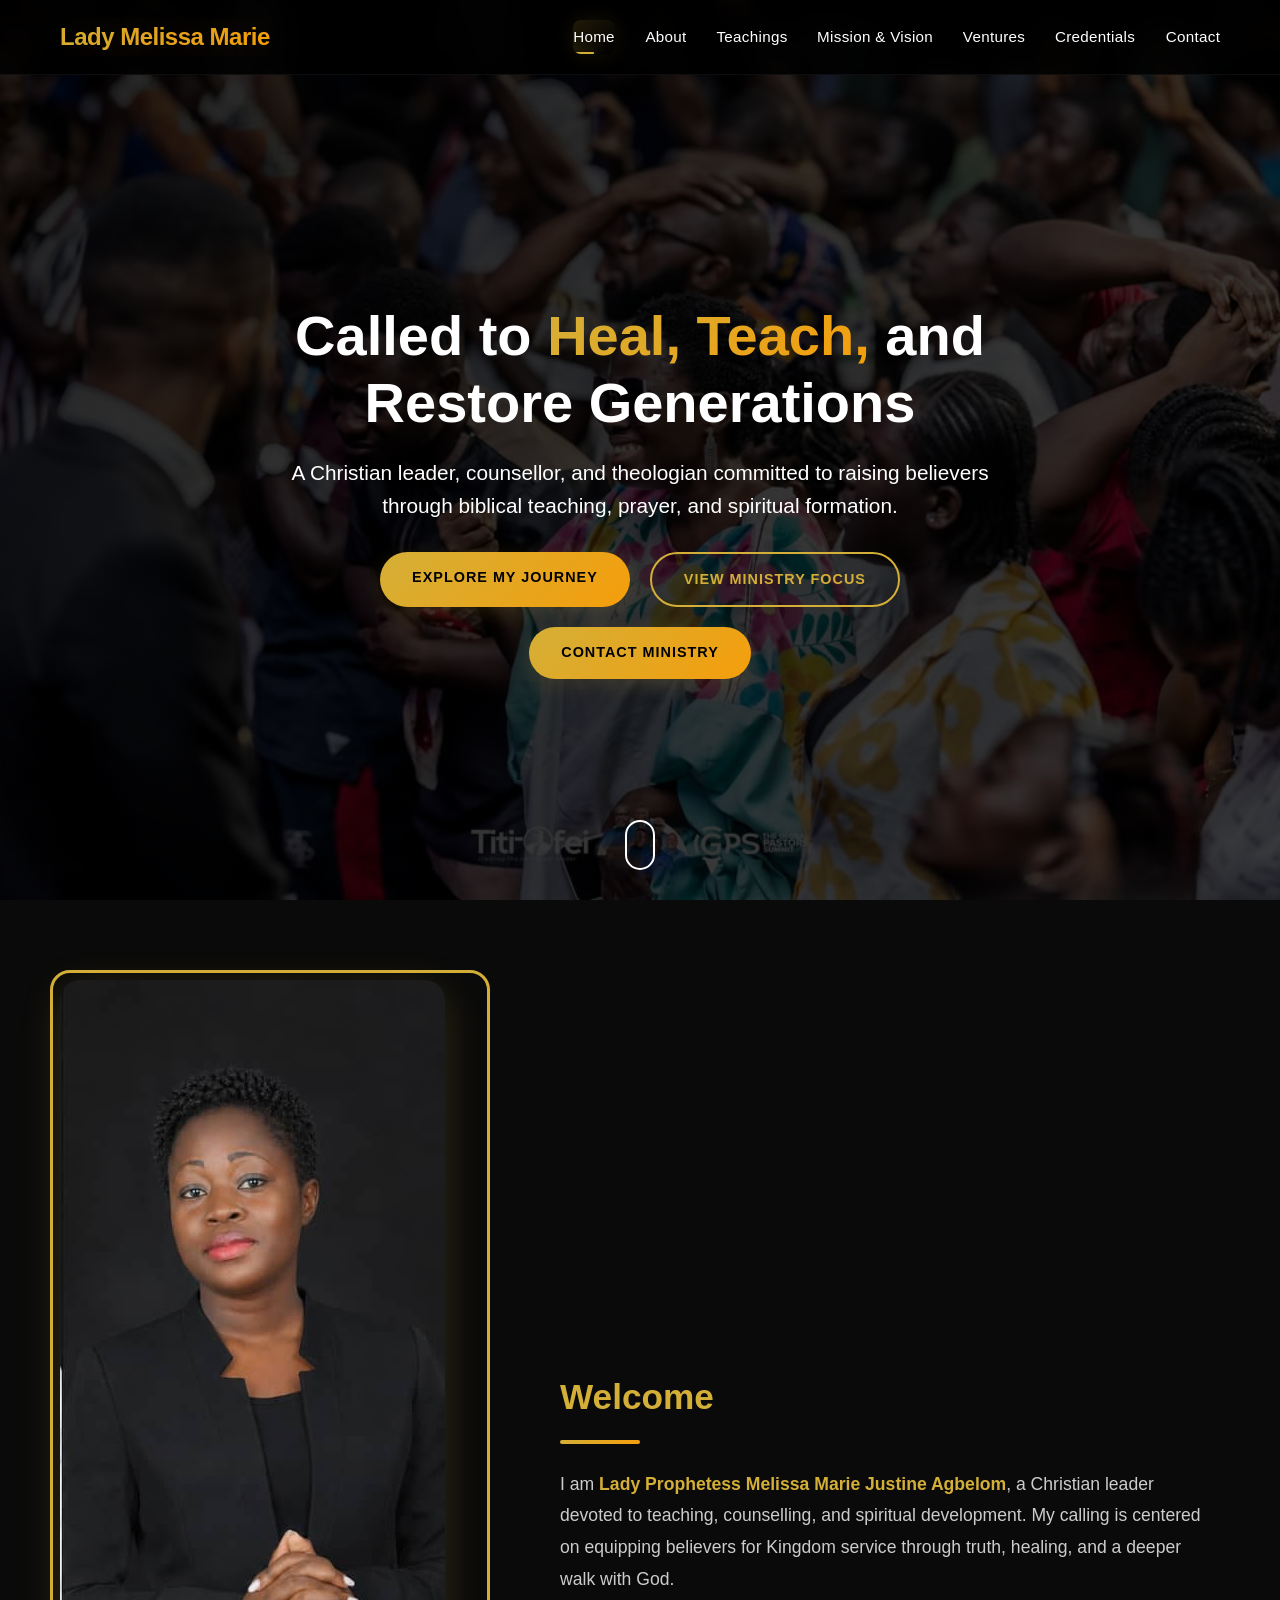
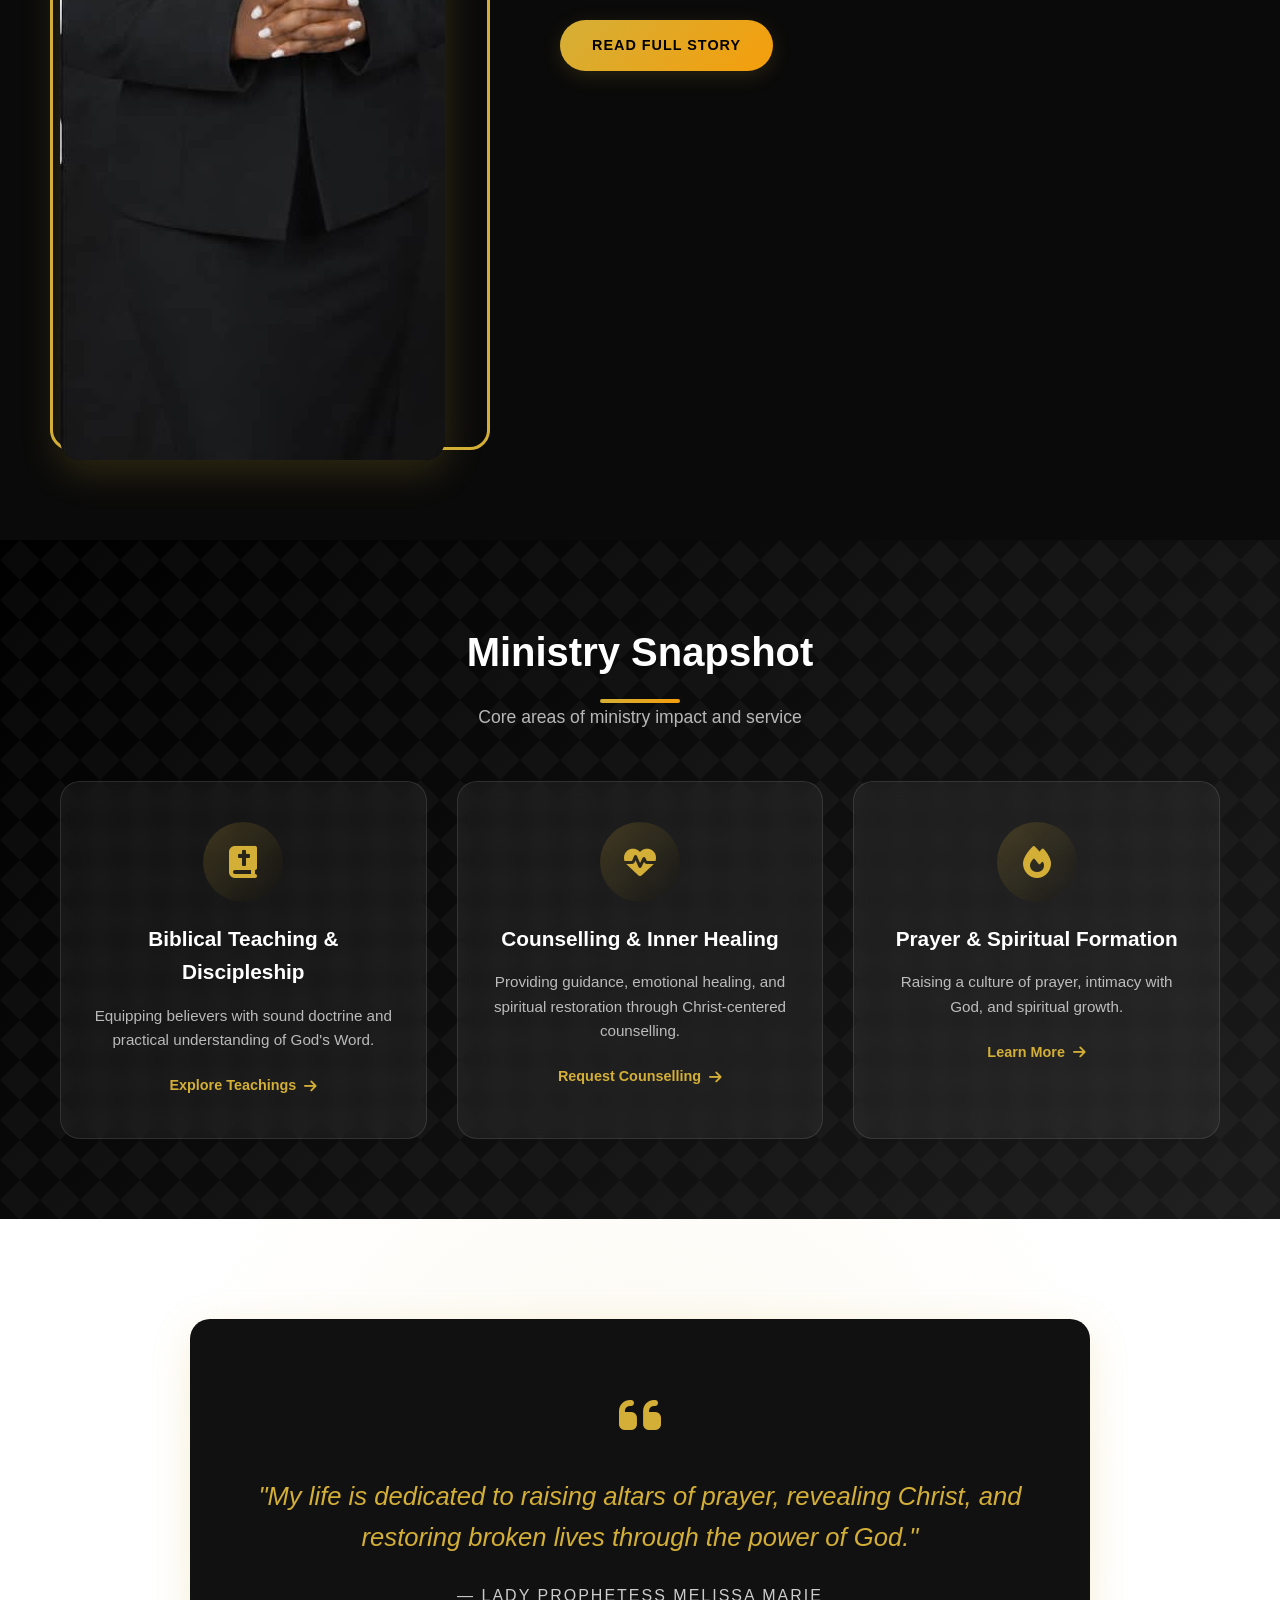
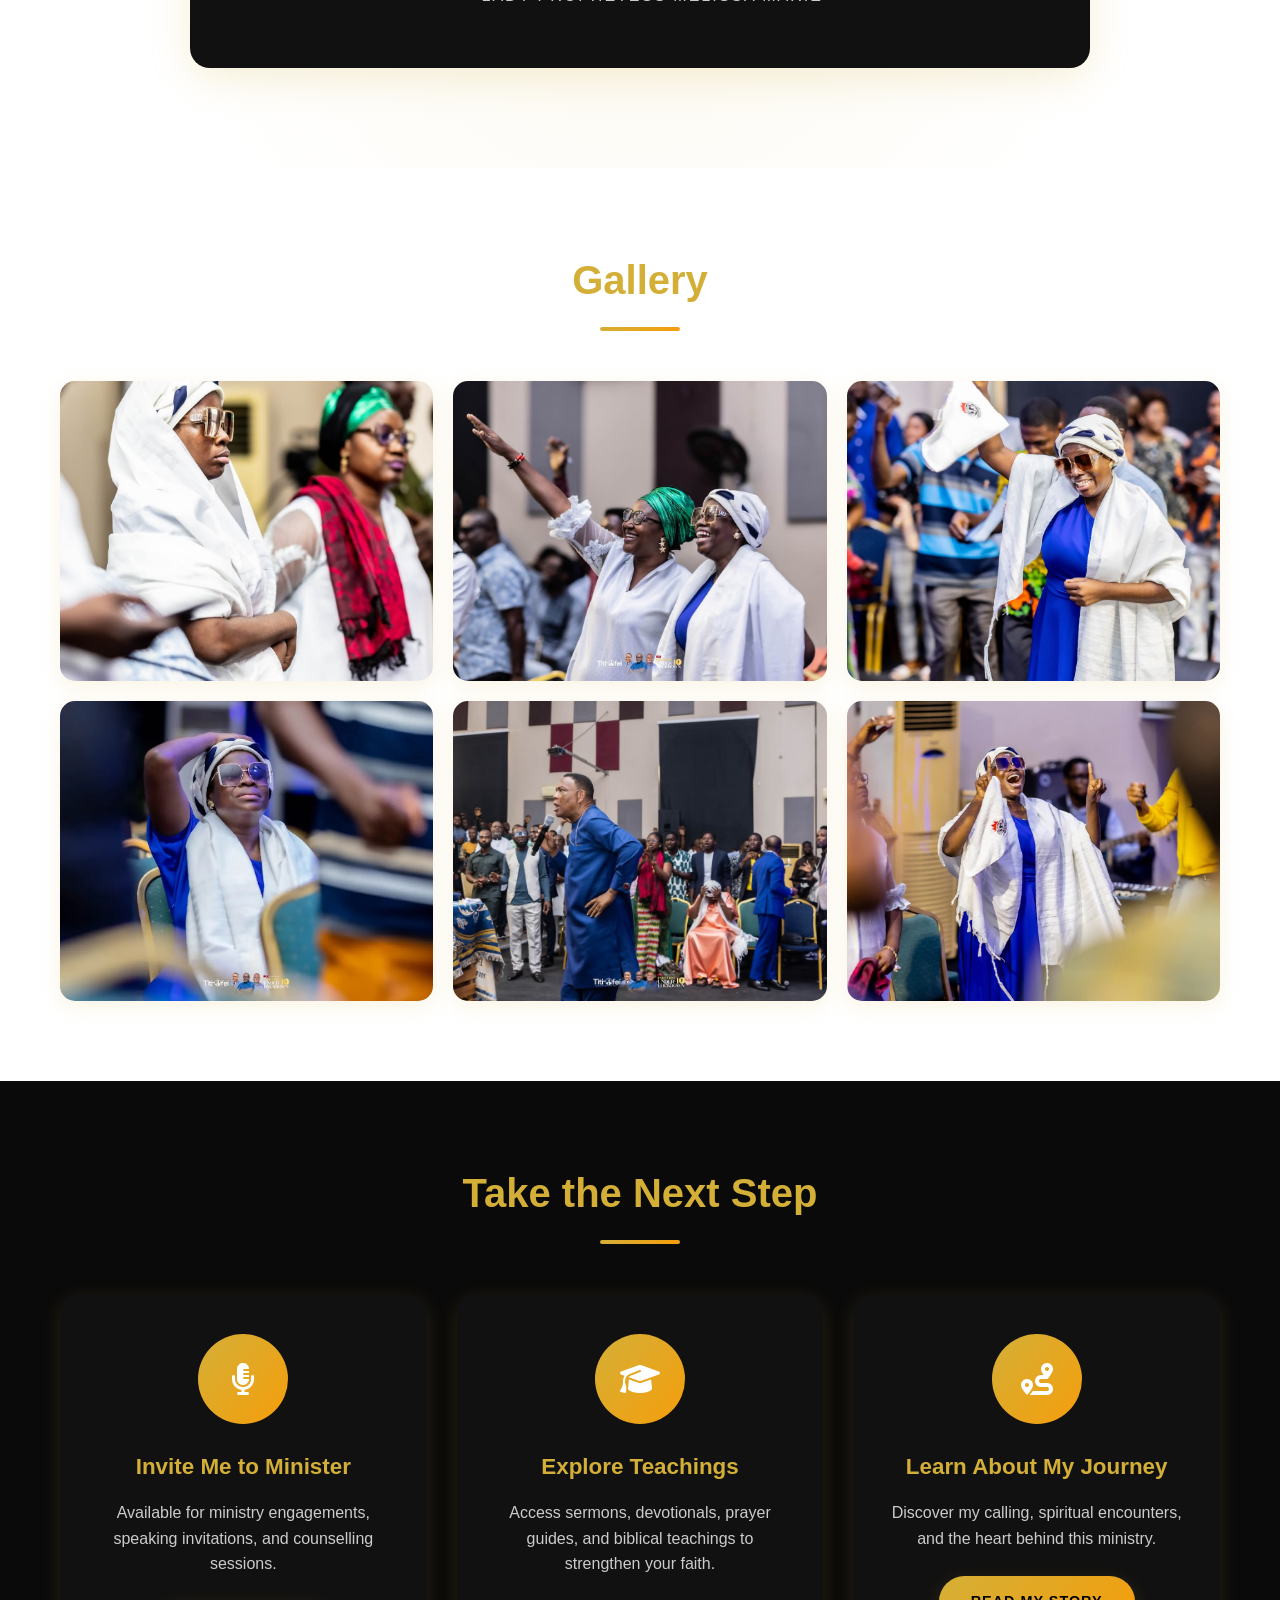
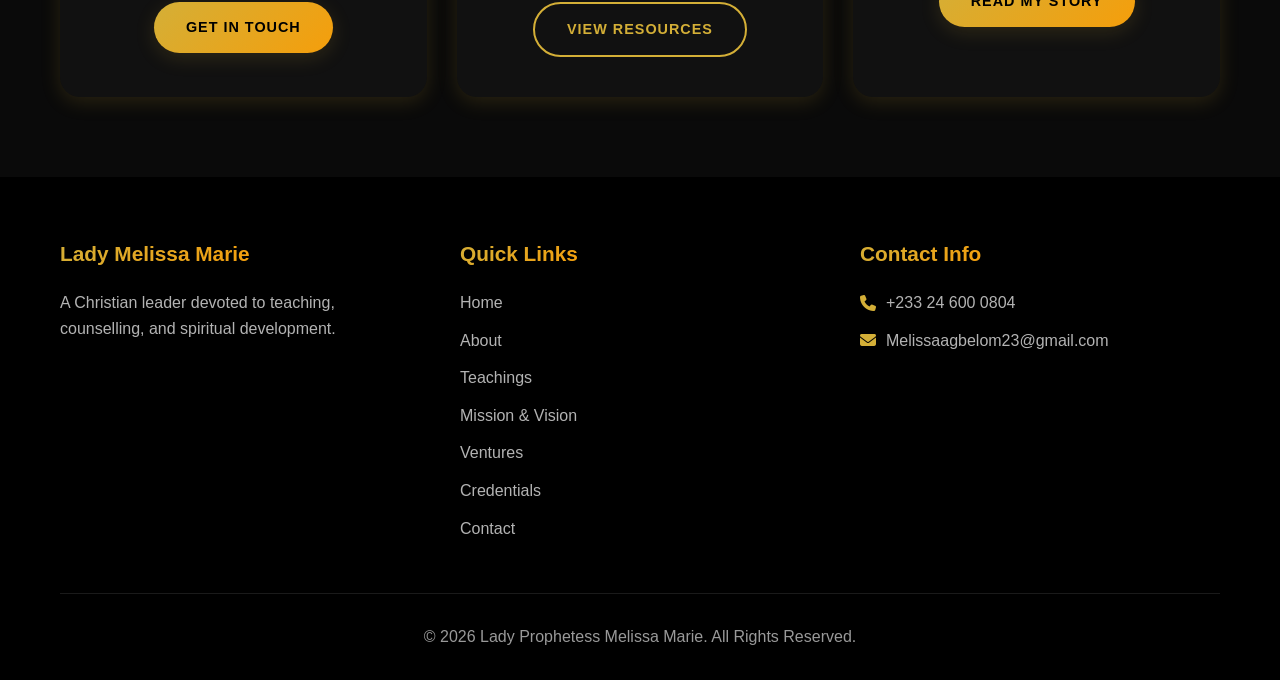
==== index.html @ 05a2e262 "Replace welcome section image with Front Page.jpeg" ====
<!DOCTYPE html>
<html lang="en" dir="ltr">
<head>
    <meta charset="UTF-8">
    <meta name="viewport" content="width=device-width, initial-scale=1.0, maximum-scale=5.0">
    <meta http-equiv="X-UA-Compatible" content="IE=edge">
    <title>Lady Prophetess Melissa Marie | Called to Heal, Teach, and Restore Generations</title>
    <meta name="description" content="Lady Prophetess Melissa Marie Justine Agbelom - A Christian leader, counsellor, and theologian in Ghana committed to raising believers through biblical teaching, prayer, spiritual formation, and inner healing.">
    <meta name="keywords" content="Lady Prophetess Melissa Marie, Christian leader Ghana, biblical teaching, prayer ministry, spiritual formation, Christian counselling, inner healing, discipleship, The Balm of Gilead International Ministry, prophetess in Ghana">
    <meta name="author" content="Lady Prophetess Melissa Marie Justine Agbelom">
    <meta name="robots" content="index, follow, max-image-preview:large, max-snippet:-1, max-video-preview:-1">
    <meta name="googlebot" content="index, follow">
    <meta name="theme-color" content="#1E3A8A">
    <meta name="msapplication-TileColor" content="#1E3A8A">
    <meta name="geo.region" content="GH">
    <meta name="geo.placename" content="Ghana">
    <link rel="canonical" href="https://ladymelissamarie.com/">
    <link rel="alternate" hreflang="en" href="https://ladymelissamarie.com/">
    <link rel="sitemap" type="application/xml" href="/sitemap.xml">

    <link rel="preconnect" href="https://cdnjs.cloudflare.com" crossorigin>
    <link rel="dns-prefetch" href="https://cdnjs.cloudflare.com">

    <meta property="og:type" content="website">
    <meta property="og:locale" content="en_US">
    <meta property="og:site_name" content="Lady Prophetess Melissa Marie">
    <meta property="og:title" content="Lady Prophetess Melissa Marie | Called to Heal, Teach, and Restore Generations">
    <meta property="og:description" content="A Christian leader, counsellor, and theologian committed to raising believers through biblical teaching, prayer, and spiritual formation.">
    <meta property="og:url" content="https://ladymelissamarie.com/">
    <meta property="og:image" content="https://ladymelissamarie.com/Lady.jpeg">
    <meta property="og:image:width" content="1200">
    <meta property="og:image:height" content="630">
    <meta property="og:image:alt" content="Lady Prophetess Melissa Marie Justine Agbelom">
    <meta property="og:image:type" content="image/jpeg">

    <meta name="twitter:card" content="summary_large_image">
    <meta name="twitter:site" content="@Daterushmelissa">
    <meta name="twitter:creator" content="@Daterushmelissa">
    <meta name="twitter:title" content="Lady Prophetess Melissa Marie | Called to Heal, Teach, and Restore">
    <meta name="twitter:description" content="A Christian leader, counsellor, and theologian committed to raising believers through biblical teaching, prayer, and spiritual formation.">
    <meta name="twitter:image" content="https://ladymelissamarie.com/Lady.jpeg">
    <meta name="twitter:image:alt" content="Lady Prophetess Melissa Marie Justine Agbelom">

    <script type="application/ld+json">
    {
        "@context": "https://schema.org",
        "@type": "Person",
        "@id": "https://ladymelissamarie.com/#person",
        "name": "Lady Prophetess Melissa Marie Justine Agbelom",
        "alternateName": "Lady Melissa Marie",
        "url": "https://ladymelissamarie.com/",
        "image": {
            "@type": "ImageObject",
            "url": "https://ladymelissamarie.com/Lady.jpeg",
            "width": 1200,
            "height": 630
        },
        "description": "A Christian leader, counsellor, and theologian committed to raising believers through biblical teaching, prayer, and spiritual formation.",
        "jobTitle": "Christian Leader, Prophetess & Counsellor",
        "knowsAbout": ["Biblical Teaching", "Christian Counselling", "Spiritual Formation", "Discipleship", "Prayer", "Inner Healing"],
        "sameAs": [
            "https://web.facebook.com/profile.php?id=61572644798353",
            "https://youtube.com/@ladyprophetessmelissamarie",
            "https://www.tiktok.com/@jehovahsfavouritedota",
            "https://x.com/Daterushmelissa",
            "https://www.instagram.com/lady_melissamarie"
        ],
        "worksFor": {
            "@type": "Organization",
            "name": "The Balm of Gilead International Ministry"
        },
        "contactPoint": {
            "@type": "ContactPoint",
            "telephone": "+233-24-600-0804",
            "email": "Melissaagbelom23@gmail.com",
            "contactType": "Ministry Inquiries",
            "areaServed": "GH",
            "availableLanguage": "English"
        }
    }
    </script>

    <script type="application/ld+json">
    {
        "@context": "https://schema.org",
        "@type": "WebSite",
        "name": "Lady Prophetess Melissa Marie",
        "url": "https://ladymelissamarie.com/",
        "description": "Official website of Lady Prophetess Melissa Marie Justine Agbelom",
        "potentialAction": {
            "@type": "SearchAction",
            "target": "https://ladymelissamarie.com/?s={search_term_string}",
            "query-input": "required name=search_term_string"
        }
    }
    </script>

    <script type="application/ld+json">
    {
        "@context": "https://schema.org",
        "@type": "BreadcrumbList",
        "itemListElement": [{
            "@type": "ListItem",
            "position": 1,
            "name": "Home",
            "item": "https://ladymelissamarie.com/"
        }]
    }
    </script>

    <link rel="stylesheet" href="styles.css">
    <link rel="stylesheet" href="https://cdnjs.cloudflare.com/ajax/libs/font-awesome/6.4.0/css/all.min.css" integrity="sha512-iecdLmaskl7CVkqkXNQ/ZH/XLlvWZOJyj7Yy7tcenmpD1ypASozpmT/E0iPtmFIB46ZmdtAc9eNBvH0H/ZpiBw==" crossorigin="anonymous" referrerpolicy="no-referrer" media="print" onload="this.media='all'">
    <noscript><link rel="stylesheet" href="https://cdnjs.cloudflare.com/ajax/libs/font-awesome/6.4.0/css/all.min.css"></noscript>
</head>
<body>
    <nav class="navbar" id="navbar">
        <div class="container">
            <div class="logo">
                <a href="index.html">
                    <span class="logo-text">Lady Melissa Marie</span>
                </a>
            </div>
            <button class="mobile-menu-btn" id="mobileMenuBtn">
                <span></span>
                <span></span>
                <span></span>
            </button>
            <ul class="nav-links" id="navLinks">
                <li><a href="index.html" class="active">Home</a></li>
                <li><a href="about.html">About</a></li>
                <li><a href="teachings.html">Teachings</a></li>
                <li><a href="mission.html">Mission & Vision</a></li>
                <li><a href="ventures.html">Ventures</a></li>
                <li><a href="credentials.html">Credentials</a></li>
                <li><a href="contact.html">Contact</a></li>
            </ul>
        </div>
    </nav>

    <main>
    <header class="hero">
        <div class="hero-overlay"></div>
        <div class="hero-content">
            <h1 class="animate-on-scroll">Called to <span class="highlight">Heal, Teach,</span> and Restore Generations</h1>
            <p class="animate-on-scroll">A Christian leader, counsellor, and theologian committed to raising believers through biblical teaching, prayer, and spiritual formation.</p>
            <div class="hero-buttons animate-on-scroll">
                <a href="about.html" class="btn btn-primary">Explore My Journey</a>
                <a href="teachings.html" class="btn btn-secondary">View Ministry Focus</a>
                <a href="contact.html" class="btn btn-primary">Contact Ministry</a>
            </div>
        </div>
        <div class="scroll-indicator">
            <div class="mouse"></div>
        </div>
    </header>

    <section class="section short-intro">
        <div class="container">
            <div class="intro-content animate-on-scroll">
                <div class="intro-image">
                    <img src="images/Front Page.jpeg" alt="Lady Prophetess Melissa Marie">
                    <div class="intro-image-border"></div>
                </div>
                <div class="intro-text">
                    <h2>Welcome</h2>
                    <div class="divider-left"></div>
                    <p>I am <strong>Lady Prophetess Melissa Marie Justine Agbelom</strong>, a Christian leader devoted to teaching, counselling, and spiritual development. My calling is centered on equipping believers for Kingdom service through truth, healing, and a deeper walk with God.</p>
                    <a href="about.html" class="btn btn-primary">Read Full Story</a>
                </div>
            </div>
        </div>
    </section>

    <section class="section ministry-snapshot">
        <div class="container">
            <div class="section-header animate-on-scroll">
                <h2>Ministry Snapshot</h2>
                <div class="divider"></div>
                <p>Core areas of ministry impact and service</p>
            </div>
            <div class="snapshot-grid">
                <div class="snapshot-card animate-on-scroll">
                    <div class="snapshot-icon">
                        <i class="fas fa-book-bible"></i>
                    </div>
                    <h3>Biblical Teaching & Discipleship</h3>
                    <p>Equipping believers with sound doctrine and practical understanding of God's Word.</p>
                    <a href="teachings.html" class="snapshot-link">Explore Teachings <i class="fas fa-arrow-right"></i></a>
                </div>
                <div class="snapshot-card animate-on-scroll">
                    <div class="snapshot-icon">
                        <i class="fas fa-heart-pulse"></i>
                    </div>
                    <h3>Counselling & Inner Healing</h3>
                    <p>Providing guidance, emotional healing, and spiritual restoration through Christ-centered counselling.</p>
                    <a href="contact.html" class="snapshot-link">Request Counselling <i class="fas fa-arrow-right"></i></a>
                </div>
                <div class="snapshot-card animate-on-scroll">
                    <div class="snapshot-icon">
                        <i class="fas fa-fire"></i>
                    </div>
                    <h3>Prayer & Spiritual Formation</h3>
                    <p>Raising a culture of prayer, intimacy with God, and spiritual growth.</p>
                    <a href="mission.html" class="snapshot-link">Learn More <i class="fas fa-arrow-right"></i></a>
                </div>
            </div>
        </div>
    </section>

    <section class="section calling-statement">
        <div class="calling-statement-bg"></div>
        <div class="container">
            <div class="calling-statement-content animate-on-scroll">
                <div class="quote-mark">
                    <i class="fas fa-quote-left"></i>
                </div>
                <blockquote>"My life is dedicated to raising altars of prayer, revealing Christ, and restoring broken lives through the power of God."</blockquote>
                <div class="author">— Lady Prophetess Melissa Marie</div>
            </div>
        </div>
    </section>

    <section class="section gallery">
        <div class="container">
            <div class="section-header animate-on-scroll">
                <h2>Gallery</h2>
                <div class="divider"></div>
            </div>
            <div class="gallery-grid">
                <div class="gallery-item animate-on-scroll">
                    <img src="images/praise11.jpeg" alt="Lady Prophetess Melissa Marie - Ministry Image" loading="lazy">
                </div>
                <div class="gallery-item animate-on-scroll">
                    <img src="images/praise12.jpeg" alt="Lady Prophetess Melissa Marie - Prophetic Ministry" loading="lazy">
                </div>
                <div class="gallery-item animate-on-scroll">
                    <img src="images/praise13.jpeg" alt="Lady Prophetess Melissa Marie - Prayer and Worship" loading="lazy">
                </div>
                <div class="gallery-item animate-on-scroll">
                    <img src="images/praise14.webp" alt="Lady Prophetess Melissa Marie - Spiritual Healing" loading="lazy">
                </div>
                <div class="gallery-item animate-on-scroll">
                    <img src="images/praise15.jpeg" alt="Lady Prophetess Melissa Marie - Deliverance Ministry" loading="lazy">
                </div>
                <div class="gallery-item animate-on-scroll">
                    <img src="images/praise16.jpeg" alt="Lady Prophetess Melissa Marie - Restoration Ministry" loading="lazy">
                </div>
            </div>
        </div>
    </section>

    <section class="section home-cta">
        <div class="container">
            <div class="section-header animate-on-scroll">
                <h2>Take the Next Step</h2>
                <div class="divider"></div>
            </div>
            <div class="cta-cards-grid">
                <div class="cta-card animate-on-scroll">
                    <div class="cta-card-icon">
                        <i class="fas fa-microphone-lines"></i>
                    </div>
                    <h3>Invite Me to Minister</h3>
                    <p>Available for ministry engagements, speaking invitations, and counselling sessions.</p>
                    <a href="contact.html" class="btn btn-primary">Get In Touch</a>
                </div>
                <div class="cta-card animate-on-scroll">
                    <div class="cta-card-icon">
                        <i class="fas fa-graduation-cap"></i>
                    </div>
                    <h3>Explore Teachings</h3>
                    <p>Access sermons, devotionals, prayer guides, and biblical teachings to strengthen your faith.</p>
                    <a href="teachings.html" class="btn btn-secondary">View Resources</a>
                </div>
                <div class="cta-card animate-on-scroll">
                    <div class="cta-card-icon">
                        <i class="fas fa-route"></i>
                    </div>
                    <h3>Learn About My Journey</h3>
                    <p>Discover my calling, spiritual encounters, and the heart behind this ministry.</p>
                    <a href="about.html" class="btn btn-primary">Read My Story</a>
                </div>
            </div>
        </div>
    </section>

    </main>

    <footer class="footer">
        <div class="container">
            <div class="footer-grid">
                <div class="footer-col">
                    <h3>Lady Melissa Marie</h3>
                    <p>A Christian leader devoted to teaching, counselling, and spiritual development.</p>
                </div>
                <div class="footer-col">
                    <h3>Quick Links</h3>
                    <ul>
                        <li><a href="index.html">Home</a></li>
                        <li><a href="about.html">About</a></li>
                        <li><a href="teachings.html">Teachings</a></li>
                        <li><a href="mission.html">Mission & Vision</a></li>
                        <li><a href="ventures.html">Ventures</a></li>
                        <li><a href="credentials.html">Credentials</a></li>
                        <li><a href="contact.html">Contact</a></li>
                    </ul>
                </div>
                <div class="footer-col">
                    <h3>Contact Info</h3>
                    <ul class="contact-info">
                        <li><i class="fas fa-phone"></i> +233 24 600 0804</li>
                        <li><i class="fas fa-envelope"></i> Melissaagbelom23@gmail.com</li>
                    </ul>
                </div>
            </div>
            <div class="footer-bottom">
                <p>&copy; <span id="currentYear"></span> Lady Prophetess Melissa Marie. All Rights Reserved.</p>
            </div>
        </div>
    </footer>

    <script src="script.js"></script>
</body>
</html>
---- styles.css ----
:root {
    --primary-color: #000000;
    --secondary-color: #D4AF37;
    --accent-color: #D4AF37;
    --dark-color: #000000;
    --light-color: #0A0A0A;
    --text-color: #FFFFFF;
    --text-light: #CCCCCC;
    --gradient-primary: linear-gradient(135deg, #000000 0%, #1A1A1A 100%);
    --gradient-secondary: linear-gradient(135deg, #D4AF37 0%, #F59E0B 100%);
    --gradient-dark: linear-gradient(135deg, #000000 0%, #1A1A1A 100%);
    --shadow-sm: 0 2px 10px rgba(212, 175, 55, 0.1);
    --shadow-md: 0 5px 20px rgba(212, 175, 55, 0.15);
    --shadow-lg: 0 10px 40px rgba(212, 175, 55, 0.2);
    --transition: all 0.3s ease;
}

* {
    margin: 0;
    padding: 0;
    box-sizing: border-box;
}

body {
    font-family: 'Segoe UI', Tahoma, Geneva, Verdana, sans-serif;
    line-height: 1.6;
    color: var(--text-color);
    overflow-x: hidden;
}

.container {
    max-width: 1200px;
    margin: 0 auto;
    padding: 0 20px;
}

a {
    text-decoration: none;
    color: inherit;
    transition: var(--transition);
}

ul {
    list-style: none;
}

img {
    max-width: 100%;
    height: auto;
    display: block;
}

.section {
    padding: 80px 0;
}

.section-header {
    text-align: center;
    margin-bottom: 50px;
}

.section-header h2 {
    font-size: 2.5rem;
    color: var(--secondary-color);
    margin-bottom: 15px;
    position: relative;
    display: inline-block;
}

.divider {
    width: 80px;
    height: 4px;
    background: var(--gradient-secondary);
    margin: 0 auto;
    border-radius: 2px;
}

.divider-left {
    width: 80px;
    height: 4px;
    background: var(--gradient-secondary);
    margin: 15px 0 25px;
    border-radius: 2px;
}

.divider-center {
    width: 60px;
    height: 3px;
    background: var(--gradient-secondary);
    margin: 15px auto 20px;
    border-radius: 2px;
}

.btn {
    display: inline-block;
    padding: 14px 32px;
    border-radius: 50px;
    font-weight: 600;
    text-transform: uppercase;
    letter-spacing: 1px;
    font-size: 0.9rem;
    cursor: pointer;
    transition: var(--transition);
    border: none;
}

.btn-primary {
    background: var(--gradient-secondary);
    color: #000000;
    box-shadow: var(--shadow-md);
}

.btn-primary:hover {
    transform: translateY(-3px);
    box-shadow: var(--shadow-lg);
    background: linear-gradient(135deg, #F59E0B 0%, #D4AF37 100%);
}

.btn-secondary {
    background: transparent;
    color: var(--secondary-color);
    border: 2px solid var(--secondary-color);
}

.btn-secondary:hover {
    background: var(--gradient-secondary);
    color: #000000;
}

.btn-full {
    width: 100%;
}

/* Navbar */
.navbar {
    position: fixed;
    top: 0;
    left: 0;
    right: 0;
    z-index: 1000;
    background: rgba(0, 0, 0, 0.85);
    backdrop-filter: blur(15px);
    padding: 18px 0;
    transition: all 0.4s cubic-bezier(0.4, 0, 0.2, 1);
    border-bottom: 1px solid rgba(255, 255, 255, 0.05);
    animation: navbarSlideDown 0.8s ease;
}

@keyframes navbarSlideDown {
    from { transform: translateY(-100%); opacity: 0; }
    to { transform: translateY(0); opacity: 1; }
}

.navbar::before {
    content: '';
    position: absolute;
    top: 0;
    left: -100%;
    width: 100%;
    height: 100%;
    background: linear-gradient(90deg, transparent, rgba(212, 175, 55, 0.03), transparent);
    animation: navbarShimmer 8s ease-in-out infinite;
    pointer-events: none;
}

@keyframes navbarShimmer {
    0% { left: -100%; }
    50%, 100% { left: 100%; }
}

.navbar.scrolled {
    padding: 12px 0;
    background: rgba(0, 0, 0, 0.98);
    box-shadow: 0 4px 30px rgba(0, 0, 0, 0.3), 0 0 40px rgba(212, 175, 55, 0.05);
    border-bottom-color: rgba(212, 175, 55, 0.1);
}

.navbar .container {
    display: flex;
    justify-content: space-between;
    align-items: center;
    position: relative;
}

.logo {
    position: relative;
    overflow: hidden;
    cursor: pointer;
}

.logo::after {
    content: '';
    position: absolute;
    bottom: -2px;
    left: 0;
    width: 0;
    height: 2px;
    background: var(--gradient-secondary);
    transition: width 0.4s cubic-bezier(0.4, 0, 0.2, 1);
}

.logo:hover::after {
    width: 100%;
}

.logo-text {
    font-size: 1.5rem;
    font-weight: 800;
    background: var(--gradient-secondary);
    -webkit-background-clip: text;
    -webkit-text-fill-color: transparent;
    background-clip: text;
    position: relative;
    display: inline-block;
    letter-spacing: -0.5px;
    transition: all 0.3s ease;
    text-shadow: 0 0 40px rgba(212, 175, 55, 0.3);
}

.logo:hover .logo-text {
    transform: scale(1.02);
    filter: brightness(1.2);
}

.nav-links {
    display: flex;
    gap: 5px;
    align-items: center;
}

.nav-links li {
    opacity: 0;
    animation: navItemFadeIn 0.5s ease forwards;
}

.nav-links li:nth-child(1) { animation-delay: 0.1s; }
.nav-links li:nth-child(2) { animation-delay: 0.15s; }
.nav-links li:nth-child(3) { animation-delay: 0.2s; }
.nav-links li:nth-child(4) { animation-delay: 0.25s; }
.nav-links li:nth-child(5) { animation-delay: 0.3s; }
.nav-links li:nth-child(6) { animation-delay: 0.35s; }
.nav-links li:nth-child(7) { animation-delay: 0.4s; }

@keyframes navItemFadeIn {
    from { opacity: 0; transform: translateY(-10px); }
    to { opacity: 1; transform: translateY(0); }
}

.nav-links a {
    color: rgba(255, 255, 255, 0.8);
    font-weight: 500;
    position: relative;
    padding: 8px 16px;
    border-radius: 8px;
    transition: all 0.3s cubic-bezier(0.4, 0, 0.2, 1);
    overflow: hidden;
    display: block;
    font-size: 0.95rem;
    letter-spacing: 0.3px;
}

.nav-links a::before {
    content: '';
    position: absolute;
    top: 0;
    left: 0;
    right: 0;
    bottom: 0;
    background: linear-gradient(135deg, rgba(212, 175, 55, 0.1), rgba(0, 0, 0, 0.1));
    border-radius: 8px;
    transform: scale(0);
    transition: transform 0.3s cubic-bezier(0.4, 0, 0.2, 1);
    z-index: -1;
}

.nav-links a:hover::before {
    transform: scale(1);
}

.nav-links a::after {
    content: '';
    position: absolute;
    bottom: 2px;
    left: 50%;
    transform: translateX(-50%);
    width: 0;
    height: 2px;
    background: var(--gradient-secondary);
    border-radius: 2px;
    transition: all 0.3s cubic-bezier(0.4, 0, 0.2, 1);
    box-shadow: 0 0 10px rgba(212, 175, 55, 0.5);
}

.nav-links a:hover {
    color: white;
    transform: translateY(-2px);
}

.nav-links a:hover::after {
    width: calc(100% - 32px);
}

.nav-links a.active {
    color: white;
    background: linear-gradient(135deg, rgba(212, 175, 55, 0.15), rgba(0, 0, 0, 0.15));
    box-shadow: 0 0 20px rgba(212, 175, 55, 0.1);
}

.nav-links a.active::after {
    width: calc(100% - 32px);
    box-shadow: 0 0 15px rgba(212, 175, 55, 0.6);
}

.nav-links a.active:hover {
    background: linear-gradient(135deg, rgba(212, 175, 55, 0.25), rgba(0, 0, 0, 0.25));
    box-shadow: 0 0 30px rgba(212, 175, 55, 0.15);
}

.mobile-menu-btn {
    display: none;
    flex-direction: column;
    gap: 6px;
    background: none;
    border: none;
    cursor: pointer;
    padding: 8px;
    border-radius: 8px;
    transition: all 0.3s ease;
    position: relative;
    z-index: 1001;
}

.mobile-menu-btn:hover {
    background: rgba(255, 255, 255, 0.1);
}

.mobile-menu-btn span {
    width: 28px;
    height: 3px;
    background: linear-gradient(90deg, var(--secondary-color), white);
    border-radius: 3px;
    transition: all 0.4s cubic-bezier(0.68, -0.55, 0.265, 1.55);
    transform-origin: center;
    box-shadow: 0 2px 5px rgba(0, 0, 0, 0.2);
}

.mobile-menu-btn.active span:nth-child(1) {
    transform: rotate(45deg) translate(6px, 6px);
    width: 30px;
}

.mobile-menu-btn.active span:nth-child(2) {
    opacity: 0;
    transform: scale(0);
}

.mobile-menu-btn.active span:nth-child(3) {
    transform: rotate(-45deg) translate(6px, -6px);
    width: 30px;
}

.navbar.scrolled {
    padding: 10px 0;
    box-shadow: var(--shadow-md);
}

.navbar .container {
    display: flex;
    justify-content: space-between;
    align-items: center;
}

.logo-text {
    font-size: 1.5rem;
    font-weight: 700;
    background: var(--gradient-secondary);
    -webkit-background-clip: text;
    -webkit-text-fill-color: transparent;
    background-clip: text;
}

.nav-links {
    display: flex;
    gap: 30px;
}

.nav-links a {
    color: white;
    font-weight: 500;
    position: relative;
    padding: 5px 0;
}

.nav-links a::after {
    content: '';
    position: absolute;
    bottom: 0;
    left: 0;
    width: 0;
    height: 2px;
    background: var(--secondary-color);
    transition: var(--transition);
}

.nav-links a:hover::after,
.nav-links a.active::after {
    width: 100%;
}

.mobile-menu-btn {
    display: none;
    flex-direction: column;
    gap: 5px;
    background: none;
    border: none;
    cursor: pointer;
    padding: 5px;
}

.mobile-menu-btn span {
    width: 25px;
    height: 3px;
    background: #111111;
    border-radius: 2px;
    transition: var(--transition);
}

.mobile-menu-btn.active span:nth-child(1) {
    transform: rotate(45deg) translate(5px, 5px);
}

.mobile-menu-btn.active span:nth-child(2) {
    opacity: 0;
}

.mobile-menu-btn.active span:nth-child(3) {
    transform: rotate(-45deg) translate(7px, -6px);
}

/* Hero Section */
.hero {
    min-height: 100vh;
    display: flex;
    align-items: center;
    justify-content: center;
    position: relative;
    background: url('images/praise1.jpeg') center/cover no-repeat;
    padding-top: 80px;
}

.hero-overlay {
    position: absolute;
    top: 0;
    left: 0;
    right: 0;
    bottom: 0;
    background: linear-gradient(135deg, rgba(0, 0, 0, 0.85) 0%, rgba(0, 0, 0, 0.75) 100%);
}

.hero-content {
    position: relative;
    z-index: 2;
    text-align: center;
    color: white;
    max-width: 800px;
    padding: 0 20px;
}

.hero-content h1 {
    font-size: 3.5rem;
    margin-bottom: 20px;
    line-height: 1.2;
}

.hero-content .highlight {
    background: var(--gradient-secondary);
    -webkit-background-clip: text;
    -webkit-text-fill-color: transparent;
    background-clip: text;
}

.hero-content p {
    font-size: 1.3rem;
    margin-bottom: 30px;
    opacity: 0.9;
}

.hero-buttons {
    display: flex;
    gap: 20px;
    justify-content: center;
    flex-wrap: wrap;
}

.scroll-indicator {
    position: absolute;
    bottom: 30px;
    left: 50%;
    transform: translateX(-50%);
    z-index: 2;
}

.mouse {
    width: 30px;
    height: 50px;
    border: 2px solid white;
    border-radius: 15px;
    position: relative;
}

.mouse::before {
    content: '';
    position: absolute;
    top: 10px;
    left: 50%;
    transform: translateX(-50%);
    width: 4px;
    height: 10px;
    background: #111111;
    border-radius: 2px;
    animation: scrollDown 1.5s infinite;
}

@keyframes scrollDown {
    0% { opacity: 1; top: 10px; }
    100% { opacity: 0; top: 30px; }
}

/* Page Header */
.page-header {
    min-height: 50vh;
    display: flex;
    align-items: center;
    justify-content: center;
    position: relative;
    background: url('images/praise6.jpeg') center/cover no-repeat;
    padding-top: 80px;
}

.page-header-overlay {
    position: absolute;
    top: 0;
    left: 0;
    right: 0;
    bottom: 0;
    background: linear-gradient(135deg, rgba(0, 0, 0, 0.9) 0%, rgba(0, 0, 0, 0.85) 100%);
}

.page-header-content {
    position: relative;
    z-index: 2;
    text-align: center;
    color: white;
}

.page-header-content h1 {
    font-size: 3.5rem;
    margin-bottom: 15px;
}

.page-header-content p {
    font-size: 1.2rem;
    opacity: 0.9;
}

/* About Preview */
.about-grid {
    display: grid;
    grid-template-columns: 1fr 1fr;
    gap: 50px;
    align-items: center;
}

.about-image {
    position: relative;
    border-radius: 20px;
    overflow: hidden;
    box-shadow: var(--shadow-lg);
}

.about-image img {
    width: 100%;
    height: 400px;
    object-fit: cover;
    transition: var(--transition);
}

.about-image:hover img {
    transform: scale(1.05);
}

.about-text p {
    font-size: 1.1rem;
    margin-bottom: 25px;
    color: var(--text-light);
}

/* Services */
.services {
    background: var(--light-color);
}

.services-grid {
    display: grid;
    grid-template-columns: repeat(4, 1fr);
    gap: 30px;
}

.service-card {
    background: #111111;
    padding: 40px 30px;
    border-radius: 15px;
    text-align: center;
    box-shadow: var(--shadow-sm);
    transition: var(--transition);
}

.service-card:hover {
    transform: translateY(-10px);
    box-shadow: var(--shadow-lg);
}

.service-icon {
    width: 80px;
    height: 80px;
    background: var(--gradient-secondary);
    border-radius: 50%;
    display: flex;
    align-items: center;
    justify-content: center;
    margin: 0 auto 20px;
}

.service-icon i {
    font-size: 2rem;
    color: white;
}

.service-card h3 {
    font-size: 1.3rem;
    color: var(--secondary-color);
    margin-bottom: 15px;
}

.service-card p {
    color: var(--text-light);
}

/* Gallery */
.gallery-grid {
    display: grid;
    grid-template-columns: repeat(3, 1fr);
    gap: 20px;
}

.gallery-item {
    border-radius: 15px;
    overflow: hidden;
    box-shadow: var(--shadow-md);
    position: relative;
}

.gallery-item img {
    width: 100%;
    height: 300px;
    object-fit: cover;
    transition: var(--transition);
}

.gallery-item:hover img {
    transform: scale(1.1);
}

.gallery-item::after {
    content: '';
    position: absolute;
    top: 0;
    left: 0;
    right: 0;
    bottom: 0;
    background: linear-gradient(135deg, rgba(0, 0, 0, 0.3) 0%, rgba(212, 175, 55, 0.3) 100%);
    opacity: 0;
    transition: var(--transition);
}

.gallery-item:hover::after {
    opacity: 1;
}

/* CTA */
.cta {
    background: var(--gradient-dark);
    color: white;
    text-align: center;
    position: relative;
    overflow: hidden;
}

.cta::before {
    content: '';
    position: absolute;
    top: 0;
    left: -100%;
    width: 100%;
    height: 100%;
    background: linear-gradient(90deg, transparent, rgba(212, 175, 55, 0.05), transparent);
    animation: ctaSweep 4s ease-in-out infinite;
}

@keyframes ctaSweep {
    0% { left: -100%; }
    100% { left: 100%; }
}

.cta-content {
    position: relative;
    z-index: 1;
}

.cta-content h2 {
    font-size: 2.5rem;
    margin-bottom: 15px;
    animation: fadeInUp 0.6s ease;
}

.cta-content p {
    font-size: 1.2rem;
    margin-bottom: 30px;
    opacity: 0.9;
}

.cta-content .btn {
    animation: fadeInUp 0.8s ease 0.2s both;
    position: relative;
    overflow: hidden;
}

.cta-content .btn::after {
    content: '';
    position: absolute;
    top: 50%;
    left: 50%;
    width: 0;
    height: 0;
    background: rgba(255,255,255,0.2);
    border-radius: 50%;
    transform: translate(-50%, -50%);
    transition: width 0.6s ease, height 0.6s ease;
}

.cta-content .btn:hover::after {
    width: 300px;
    height: 300px;
}

/* About Full */
.about-full-grid {
    display: grid;
    grid-template-columns: 1fr 1.5fr;
    gap: 60px;
    align-items: start;
}

/* Spiritual Journey */
.spiritual-journey {
    background: var(--light-color);
    position: relative;
    overflow: hidden;
}

.spiritual-journey::before {
    content: '';
    position: absolute;
    top: 0;
    left: 0;
    right: 0;
    bottom: 0;
    background: radial-gradient(circle at 20% 80%, rgba(212, 175, 55, 0.05) 0%, transparent 50%),
                radial-gradient(circle at 80% 20%, rgba(0, 0, 0, 0.05) 0%, transparent 50%);
    pointer-events: none;
}

.journey-content {
    max-width: 900px;
    margin: 0 auto;
    position: relative;
    z-index: 1;
}

.journey-highlight {
    background: linear-gradient(135deg, rgba(0, 0, 0, 0.05), rgba(212, 175, 55, 0.05));
    border-left: 4px solid var(--secondary-color);
    padding: 40px;
    border-radius: 0 20px 20px 0;
    margin-bottom: 30px;
    box-shadow: var(--shadow-sm);
}

.journey-date {
    display: flex;
    align-items: center;
    gap: 12px;
    margin-bottom: 20px;
}

.journey-date i {
    font-size: 1.5rem;
    color: var(--secondary-color);
}

.journey-date span {
    font-size: 1.1rem;
    font-weight: 700;
    color: var(--secondary-color);
    text-transform: uppercase;
    letter-spacing: 2px;
}

.journey-highlight p {
    font-size: 1.15rem;
    line-height: 1.8;
    color: var(--text-color);
}

.journey-growth {
    text-align: center;
    padding: 20px 0;
}

.journey-growth p {
    font-size: 1.1rem;
    color: var(--text-light);
    font-style: italic;
}

/* Calling & Assignment */
.calling-assignment {
    background: var(--gradient-dark);
    position: relative;
}

.calling-assignment::before {
    content: '';
    position: absolute;
    top: 0;
    left: 0;
    right: 0;
    bottom: 0;
    background: url("data:image/svg+xml,%3Csvg width='40' height='40' viewBox='0 0 40 40' xmlns='http://www.w3.org/2000/svg'%3E%3Cg fill='%23ffffff' fill-opacity='0.03'%3E%3Cpath d='M20 0L40 20L20 40L0 20z'/%3E%3C/g%3E%3C/svg%3E");
    pointer-events: none;
}

.calling-assignment .section-header {
    position: relative;
    z-index: 1;
}

.calling-assignment .section-header h2 {
    color: white;
}

.calling-assignment .section-header p {
    color: rgba(255, 255, 255, 0.8);
    max-width: 700px;
    margin: 0 auto;
    font-size: 1.1rem;
}

.calling-grid {
    display: grid;
    grid-template-columns: repeat(4, 1fr);
    gap: 30px;
    position: relative;
    z-index: 1;
}

.calling-card {
    background: rgba(255, 255, 255, 0.05);
    backdrop-filter: blur(10px);
    border: 1px solid rgba(255, 255, 255, 0.1);
    border-radius: 20px;
    padding: 35px 25px;
    text-align: center;
    transition: all 0.4s cubic-bezier(0.23, 1, 0.32, 1);
    opacity: 0;
    animation: fadeInUp 0.6s ease forwards;
}

.calling-card:nth-child(1) { animation-delay: 0.1s; }
.calling-card:nth-child(2) { animation-delay: 0.2s; }
.calling-card:nth-child(3) { animation-delay: 0.3s; }
.calling-card:nth-child(4) { animation-delay: 0.4s; }

.calling-card:hover {
    background: rgba(255, 255, 255, 0.1);
    transform: translateY(-10px);
    border-color: var(--secondary-color);
    box-shadow: 0 15px 40px rgba(212, 175, 55, 0.2);
}

.calling-icon {
    width: 80px;
    height: 80px;
    background: linear-gradient(135deg, rgba(212, 175, 55, 0.2), rgba(0, 0, 0, 0.2));
    border-radius: 50%;
    display: flex;
    align-items: center;
    justify-content: center;
    margin: 0 auto 20px;
    transition: all 0.5s ease;
}

.calling-card:hover .calling-icon {
    transform: scale(1.15) rotate(10deg);
    background: linear-gradient(135deg, var(--secondary-color), var(--primary-color));
    box-shadow: 0 8px 25px rgba(212, 175, 55, 0.3);
}

.calling-icon i {
    font-size: 2rem;
    color: var(--secondary-color);
    transition: color 0.3s ease;
}

.calling-card:hover .calling-icon i {
    color: white;
}

.calling-card h3 {
    font-size: 1.2rem;
    color: white;
    margin-bottom: 12px;
}

.calling-card p {
    font-size: 0.95rem;
    color: rgba(255, 255, 255, 0.7);
    line-height: 1.6;
}

/* Encounters Timeline */
.encounters {
    background: var(--light-color);
    position: relative;
}

.encounters-timeline {
    max-width: 800px;
    margin: 0 auto;
    position: relative;
}

.encounters-timeline::before {
    content: '';
    position: absolute;
    left: 30px;
    top: 0;
    bottom: 0;
    width: 3px;
    background: linear-gradient(to bottom, var(--primary-color), var(--secondary-color), var(--primary-color));
    border-radius: 3px;
}

.encounter-item {
    display: flex;
    gap: 40px;
    padding: 30px 0;
    position: relative;
}

.encounter-marker {
    width: 60px;
    height: 60px;
    min-width: 60px;
    background: #111111;
    border: 3px solid var(--secondary-color);
    border-radius: 50%;
    display: flex;
    align-items: center;
    justify-content: center;
    box-shadow: 0 4px 15px rgba(212, 175, 55, 0.3);
    transition: all 0.4s ease;
    z-index: 1;
}

.encounter-item:hover .encounter-marker {
    transform: scale(1.15);
    background: var(--secondary-color);
    box-shadow: 0 8px 25px rgba(212, 175, 55, 0.4);
}

.encounter-marker i {
    font-size: 1.3rem;
    color: var(--secondary-color);
    transition: color 0.3s ease;
}

.encounter-item:hover .encounter-marker i {
    color: white;
}

.encounter-content {
    background: #111111;
    border-radius: 15px;
    padding: 25px 30px;
    box-shadow: var(--shadow-md);
    flex: 1;
    transition: all 0.4s ease;
    position: relative;
}

.encounter-content::before {
    content: '';
    position: absolute;
    left: -12px;
    top: 50%;
    transform: translateY(-50%);
    width: 0;
    height: 0;
    border: 10px solid transparent;
    border-right-color: #333333;
}

.encounter-item:hover .encounter-content {
    transform: translateX(10px);
    box-shadow: var(--shadow-lg);
}

.encounter-date {
    font-size: 0.85rem;
    font-weight: 700;
    color: var(--secondary-color);
    text-transform: uppercase;
    letter-spacing: 1px;
    margin-bottom: 8px;
}

.encounter-content h3 {
    font-size: 1.3rem;
    color: var(--secondary-color);
    margin-bottom: 10px;
}

.encounter-content p {
    font-size: 1rem;
    color: var(--text-light);
    line-height: 1.6;
}

/* About Full */
.about-full-grid {
    display: grid;
    grid-template-columns: 1fr 1.5fr;
    gap: 60px;
    align-items: start;
}

.about-full-image {
    position: relative;
    border-radius: 20px;
    overflow: hidden;
    box-shadow: var(--shadow-lg);
    position: sticky;
    top: 100px;
}

.about-full-image img {
    width: 100%;
    height: auto;
}

.image-frame {
    position: absolute;
    top: 20px;
    left: 20px;
    right: 20px;
    bottom: 20px;
    border: 3px solid var(--secondary-color);
    border-radius: 15px;
    pointer-events: none;
}

.about-section {
    margin-bottom: 35px;
}

.about-section h2 {
    font-size: 1.8rem;
    color: var(--secondary-color);
}

.about-section p {
    font-size: 1.05rem;
    color: var(--text-light);
}

/* Quote Section */
.quote-section {
    background: var(--light-color);
}

.quote-box {
    max-width: 800px;
    margin: 0 auto;
    text-align: center;
    padding: 50px;
    background: #111111;
    border-radius: 20px;
    box-shadow: var(--shadow-md);
    position: relative;
}

.quote-icon {
    font-size: 3rem;
    color: var(--secondary-color);
    margin-bottom: 20px;
}

.quote-box blockquote {
    font-size: 1.5rem;
    font-style: italic;
    color: var(--secondary-color);
    line-height: 1.6;
}

/* Mission Vision */
.mv-grid {
    display: grid;
    grid-template-columns: repeat(2, 1fr);
    gap: 30px;
}

.mv-card {
    background: #111111;
    padding: 40px;
    border-radius: 20px;
    box-shadow: var(--shadow-md);
    text-align: center;
    transition: var(--transition);
    position: relative;
    overflow: hidden;
}

.mv-card::before {
    content: '';
    position: absolute;
    top: 0;
    left: 0;
    right: 0;
    height: 5px;
    background: var(--gradient-secondary);
}

.mv-card:hover {
    transform: translateY(-10px);
    box-shadow: var(--shadow-lg);
}

.mv-icon {
    width: 90px;
    height: 90px;
    background: var(--gradient-secondary);
    border-radius: 50%;
    display: flex;
    align-items: center;
    justify-content: center;
    margin: 0 auto 20px;
}

.mv-icon i {
    font-size: 2.5rem;
    color: white;
}

.mv-card h2 {
    font-size: 1.8rem;
    color: var(--secondary-color);
    margin-bottom: 10px;
}

.mv-card p {
    color: var(--text-light);
    font-size: 1.05rem;
}

/* Values */
.values-section {
    background: var(--light-color);
}

.values-grid {
    display: grid;
    grid-template-columns: repeat(3, 1fr);
    gap: 30px;
}

.value-item {
    background: #111111;
    padding: 35px;
    border-radius: 15px;
    box-shadow: var(--shadow-sm);
    transition: var(--transition);
    position: relative;
}

.value-item:hover {
    transform: translateY(-5px);
    box-shadow: var(--shadow-md);
}

.value-number {
    font-size: 3rem;
    font-weight: 700;
    background: var(--gradient-secondary);
    -webkit-background-clip: text;
    -webkit-text-fill-color: transparent;
    background-clip: text;
    opacity: 0.3;
    position: absolute;
    top: 15px;
    right: 20px;
}

.value-item h3 {
    font-size: 1.4rem;
    color: var(--secondary-color);
    margin-bottom: 10px;
}

.value-item p {
    color: var(--text-light);
}

/* Ventures */
.ventures-intro {
    text-align: center;
    position: relative;
    overflow: hidden;
}

.ventures-intro::before {
    content: '';
    position: absolute;
    top: 0;
    left: 50%;
    transform: translateX(-50%);
    width: 200px;
    height: 200px;
    background: radial-gradient(circle, rgba(212, 175, 55, 0.08) 0%, transparent 70%);
    border-radius: 50%;
    animation: pulse 4s ease-in-out infinite;
}

@keyframes pulse {
    0%, 100% { transform: translateX(-50%) scale(1); opacity: 0.5; }
    50% { transform: translateX(-50%) scale(1.3); opacity: 1; }
}

.ventures-intro-content {
    max-width: 800px;
    margin: 0 auto;
    position: relative;
    z-index: 1;
}

.ventures-intro-content h2 {
    font-size: 2.2rem;
    color: var(--secondary-color);
    margin-bottom: 15px;
}

.ventures-intro-content p {
    font-size: 1.1rem;
    color: var(--text-light);
    line-height: 1.8;
}

/* Impact Stats Section */
.impact-stats {
    background: var(--gradient-secondary);
    position: relative;
    overflow: hidden;
    padding: 80px 0;
}

.impact-stats::before {
    content: '';
    position: absolute;
    top: 0;
    left: 0;
    right: 0;
    bottom: 0;
    background: url("data:image/svg+xml,%3Csvg width='60' height='60' viewBox='0 0 60 60' xmlns='http://www.w3.org/2000/svg'%3E%3Cg fill='none' fill-rule='evenodd'%3E%3Cg fill='%23ffffff' fill-opacity='0.03'%3E%3Cpath d='M36 34v-4h-2v4h-4v2h4v4h2v-4h4v-2h-4zm0-30V0h-2v4h-4v2h4v4h2V6h4V4h-4zM6 34v-4H4v4H0v2h4v4h2v-4h4v-2H6zM6 4V0H4v4H0v2h4v4h2V6h4V4H6z'/%3E%3C/g%3E%3C/g%3E%3C/svg%3E");
    opacity: 0.5;
}

.stats-grid {
    display: grid;
    grid-template-columns: repeat(4, 1fr);
    gap: 40px;
    position: relative;
    z-index: 1;
}

.stat-item {
    text-align: center;
    color: white;
    padding: 30px;
    border-radius: 15px;
    background: rgba(255, 255, 255, 0.05);
    backdrop-filter: blur(10px);
    transition: all 0.4s ease;
    opacity: 0;
    animation: fadeInUp 0.6s ease forwards;
}

.stat-item:nth-child(1) { animation-delay: 0.1s; }
.stat-item:nth-child(2) { animation-delay: 0.2s; }
.stat-item:nth-child(3) { animation-delay: 0.3s; }
.stat-item:nth-child(4) { animation-delay: 0.4s; }

@keyframes fadeInUp {
    from { opacity: 0; transform: translateY(30px); }
    to { opacity: 1; transform: translateY(0); }
}

.stat-item:hover {
    background: rgba(255, 255, 255, 0.1);
    transform: translateY(-5px);
}

.stat-number {
    font-size: 3.5rem;
    font-weight: 800;
    margin-bottom: 10px;
    background: linear-gradient(135deg, #ffffff, #d4af37);
    -webkit-background-clip: text;
    -webkit-text-fill-color: transparent;
    background-clip: text;
}

.stat-label {
    font-size: 1.1rem;
    opacity: 0.9;
    text-transform: uppercase;
    letter-spacing: 2px;
}

/* Vision Banner */
.vision-banner {
    position: relative;
    padding: 100px 0;
    background: url('images/back.jpeg') center/cover no-repeat fixed;
    overflow: hidden;
}

.vision-banner-overlay {
    position: absolute;
    top: 0;
    left: 0;
    right: 0;
    bottom: 0;
    background: linear-gradient(135deg, rgba(0, 0, 0, 0.9) 0%, rgba(0, 0, 0, 0.85) 100%);
}

.vision-banner-content {
    position: relative;
    z-index: 1;
    text-align: center;
    max-width: 900px;
    margin: 0 auto;
    color: white;
}

.vision-banner-content .quote-icon {
    font-size: 4rem;
    color: var(--secondary-color);
    margin-bottom: 20px;
    animation: float 3s ease-in-out infinite;
}

@keyframes float {
    0%, 100% { transform: translateY(0); }
    50% { transform: translateY(-10px); }
}

.vision-banner-content blockquote {
    font-size: 1.8rem;
    font-style: italic;
    line-height: 1.6;
    margin-bottom: 30px;
    font-weight: 300;
}

.vision-banner-content .author {
    font-size: 1.1rem;
    opacity: 0.8;
    letter-spacing: 2px;
    text-transform: uppercase;
}

/* Divider with style */
.section-divider {
    height: 3px;
    background: linear-gradient(90deg, transparent, var(--secondary-color), transparent);
    margin: 0;
}

.business-units {
    background: var(--light-color);
    position: relative;
    overflow: hidden;
}

.business-units::before {
    content: '';
    position: absolute;
    top: -50%;
    left: -50%;
    width: 200%;
    height: 200%;
    background: radial-gradient(circle at 20% 50%, rgba(0, 0, 0, 0.03) 0%, transparent 50%),
                radial-gradient(circle at 80% 20%, rgba(212, 175, 55, 0.03) 0%, transparent 50%),
                radial-gradient(circle at 40% 80%, rgba(0, 0, 0, 0.02) 0%, transparent 50%);
    animation: bgShift 20s ease-in-out infinite;
    pointer-events: none;
}

@keyframes bgShift {
    0%, 100% { transform: translate(0, 0) rotate(0deg); }
    33% { transform: translate(2%, -2%) rotate(1deg); }
    66% { transform: translate(-1%, 1%) rotate(-1deg); }
}

.units-grid {
    display: grid;
    grid-template-columns: repeat(3, 1fr);
    gap: 30px;
    perspective: 1000px;
}

.unit-card {
    background: #111111;
    border-radius: 20px;
    overflow: hidden;
    box-shadow: var(--shadow-md);
    transition: all 0.5s cubic-bezier(0.23, 1, 0.32, 1);
    position: relative;
    transform-style: preserve-3d;
    opacity: 0;
    animation: cardReveal 0.8s ease forwards;
}

.unit-card:nth-child(1) { animation-delay: 0.1s; }
.unit-card:nth-child(2) { animation-delay: 0.2s; }
.unit-card:nth-child(3) { animation-delay: 0.3s; }
.unit-card:nth-child(4) { animation-delay: 0.4s; }
.unit-card:nth-child(5) { animation-delay: 0.5s; }
.unit-card:nth-child(6) { animation-delay: 0.6s; }

@keyframes cardReveal {
    from {
        opacity: 0;
        transform: translateY(40px) rotateX(5deg);
    }
    to {
        opacity: 1;
        transform: translateY(0) rotateX(0);
    }
}

.unit-card::before {
    content: '';
    position: absolute;
    top: 0;
    left: 0;
    right: 0;
    height: 4px;
    background: linear-gradient(90deg, var(--primary-color), var(--secondary-color), var(--primary-color));
    background-size: 200% 100%;
    animation: shimmer 3s ease-in-out infinite;
    transform: scaleX(0);
    transform-origin: left;
    transition: transform 0.4s ease;
}

.unit-card:hover::before {
    transform: scaleX(1);
}

@keyframes shimmer {
    0%, 100% { background-position: 0% 50%; }
    50% { background-position: 100% 50%; }
}

.unit-card:hover {
    transform: translateY(-15px) scale(1.02);
    box-shadow: 0 25px 50px rgba(0, 0, 0, 0.15), 0 10px 20px rgba(212, 175, 55, 0.1);
}

.unit-header {
    background: var(--gradient-secondary);
    padding: 30px;
    text-align: center;
    color: white;
    position: relative;
    overflow: hidden;
    transition: all 0.4s ease;
}

.unit-header::after {
    content: '';
    position: absolute;
    top: -50%;
    left: -50%;
    width: 200%;
    height: 200%;
    background: radial-gradient(circle, rgba(255,255,255,0.1) 0%, transparent 60%);
    transform: scale(0);
    transition: transform 0.6s ease;
}

.unit-card:hover .unit-header::after {
    transform: scale(1);
}

.unit-card:hover .unit-header {
    padding: 35px 30px 25px;
}

.unit-icon {
    width: 80px;
    height: 80px;
    background: rgba(255, 255, 255, 0.2);
    border-radius: 50%;
    display: flex;
    align-items: center;
    justify-content: center;
    margin: 0 auto 15px;
    overflow: hidden;
    transition: all 0.5s cubic-bezier(0.23, 1, 0.32, 1);
    box-shadow: 0 4px 15px rgba(0,0,0,0.1);
}

.unit-card:hover .unit-icon {
    transform: scale(1.1) rotate(5deg);
    box-shadow: 0 8px 25px rgba(0,0,0,0.2);
    background: rgba(255, 255, 255, 0.3);
}

.unit-icon i {
    font-size: 2rem;
}

.unit-icon img {
    width: 100%;
    height: 100%;
    object-fit: cover;
    border-radius: 50%;
    transition: transform 0.5s ease;
}

.unit-card:hover .unit-icon img {
    transform: scale(1.1);
}

.unit-header h3 {
    font-size: 1.4rem;
    transition: all 0.3s ease;
}

.unit-card:hover .unit-header h3 {
    transform: translateY(-2px);
}

.unit-body {
    padding: 30px;
    position: relative;
}

.unit-body::before {
    content: '';
    position: absolute;
    top: 0;
    left: 30px;
    right: 30px;
    height: 1px;
    background: linear-gradient(90deg, transparent, var(--secondary-color), transparent);
    opacity: 0;
    transition: opacity 0.4s ease;
}

.unit-card:hover .unit-body::before {
    opacity: 1;
}

.unit-body p {
    color: var(--text-light);
    margin-bottom: 20px;
    transition: color 0.3s ease;
}

.unit-card:hover .unit-body p {
    color: var(--text-color);
}

.unit-features {
    list-style: none;
}

.unit-features li {
    padding: 10px 0;
    color: var(--text-color);
    display: flex;
    align-items: center;
    gap: 12px;
    border-bottom: 1px solid rgba(0,0,0,0.03);
    transition: all 0.3s ease;
    transform: translateX(0);
}

.unit-features li:last-child {
    border-bottom: none;
}

.unit-features li:hover {
    transform: translateX(8px);
    color: var(--secondary-color);
}

.unit-features li i {
    color: var(--secondary-color);
    transition: all 0.3s ease;
}

.unit-features li:hover i {
    transform: scale(1.3) rotate(10deg);
    color: var(--secondary-color);
}

/* Credentials Page */
.credentials-section {
    background: var(--light-color);
    position: relative;
}

.credentials-intro {
    text-align: center;
    max-width: 800px;
    margin: 0 auto 50px;
}

.credentials-intro h2 {
    font-size: 2.2rem;
    color: var(--secondary-color);
    margin-bottom: 15px;
}

.credentials-intro p {
    font-size: 1.1rem;
    color: var(--text-light);
}

.credentials-grid {
    display: grid;
    grid-template-columns: repeat(2, 1fr);
    gap: 30px;
}

.credential-category {
    background: #111111;
    border-radius: 20px;
    overflow: hidden;
    box-shadow: var(--shadow-md);
    transition: all 0.4s cubic-bezier(0.23, 1, 0.32, 1);
    opacity: 0;
    animation: cardReveal 0.8s ease forwards;
}

.credential-category:nth-child(1) { animation-delay: 0.1s; }
.credential-category:nth-child(2) { animation-delay: 0.2s; }
.credential-category:nth-child(3) { animation-delay: 0.3s; }
.credential-category:nth-child(4) { animation-delay: 0.4s; }

.credential-category:hover {
    transform: translateY(-10px);
    box-shadow: var(--shadow-lg);
}

.credential-category::before {
    content: '';
    position: absolute;
    top: 0;
    left: 0;
    right: 0;
    height: 4px;
    background: linear-gradient(90deg, var(--primary-color), var(--secondary-color), var(--primary-color));
    background-size: 200% 100%;
    animation: shimmer 3s ease-in-out infinite;
    transform: scaleX(0);
    transform-origin: left;
    transition: transform 0.4s ease;
}

.credential-category:hover::before {
    transform: scaleX(1);
}

.category-header {
    background: var(--gradient-secondary);
    padding: 30px;
    text-align: center;
    color: white;
    position: relative;
    overflow: hidden;
}

.category-header::after {
    content: '';
    position: absolute;
    top: -50%;
    left: -50%;
    width: 200%;
    height: 200%;
    background: radial-gradient(circle, rgba(255,255,255,0.1) 0%, transparent 60%);
    transform: scale(0);
    transition: transform 0.6s ease;
}

.credential-category:hover .category-header::after {
    transform: scale(1);
}

.category-icon {
    width: 70px;
    height: 70px;
    background: rgba(255, 255, 255, 0.2);
    border-radius: 50%;
    display: flex;
    align-items: center;
    justify-content: center;
    margin: 0 auto 15px;
    transition: all 0.5s cubic-bezier(0.23, 1, 0.32, 1);
}

.credential-category:hover .category-icon {
    transform: scale(1.1) rotate(5deg);
    background: rgba(255, 255, 255, 0.3);
}

.category-icon i {
    font-size: 2rem;
}

.category-header h3 {
    font-size: 1.4rem;
}

.credential-list {
    padding: 30px;
}

.credential-item {
    padding: 20px 0;
    border-bottom: 1px solid rgba(0,0,0,0.05);
    transition: all 0.3s ease;
    transform: translateX(0);
}

.credential-item:last-child {
    border-bottom: none;
}

.credential-item:hover {
    transform: translateX(8px);
}

.credential-item.featured {
    background: linear-gradient(135deg, rgba(0, 0, 0, 0.05), rgba(212, 175, 55, 0.05));
    padding: 25px 20px;
    border-radius: 12px;
    margin-top: 10px;
    border: 1px solid rgba(212, 175, 55, 0.2);
}

.credential-date {
    font-size: 0.85rem;
    color: var(--secondary-color);
    font-weight: 600;
    text-transform: uppercase;
    letter-spacing: 1px;
    margin-bottom: 5px;
    display: flex;
    align-items: center;
    gap: 8px;
}

.credential-date::before {
    content: '\f073';
    font-family: 'Font Awesome 6 Free';
    font-weight: 900;
}

.credential-title {
    font-size: 1.1rem;
    color: var(--text-color);
    font-weight: 600;
    margin-bottom: 5px;
    transition: color 0.3s ease;
}

.credential-item:hover .credential-title {
    color: var(--secondary-color);
}

.credential-institution {
    font-size: 0.9rem;
    color: var(--text-light);
    font-style: italic;
}

/* Professional Section */
.professional-section {
    background: var(--light-color);
    padding-top: 0;
}

.professional-card {
    max-width: 800px;
    margin: 0 auto;
    background: #111111;
    border-radius: 20px;
    padding: 50px;
    box-shadow: var(--shadow-lg);
    display: flex;
    align-items: center;
    gap: 40px;
    position: relative;
    overflow: hidden;
    opacity: 0;
    animation: cardReveal 0.8s ease forwards;
}

.professional-card::before {
    content: '';
    position: absolute;
    top: 0;
    left: 0;
    right: 0;
    height: 4px;
    background: linear-gradient(90deg, var(--primary-color), var(--secondary-color), var(--primary-color));
    background-size: 200% 100%;
    animation: shimmer 3s ease-in-out infinite;
}

.professional-card:hover {
    transform: translateY(-5px);
    box-shadow: 0 25px 50px rgba(0, 0, 0, 0.15);
}

.professional-icon {
    width: 100px;
    height: 100px;
    min-width: 100px;
    background: var(--gradient-secondary);
    border-radius: 50%;
    display: flex;
    align-items: center;
    justify-content: center;
    transition: all 0.5s ease;
    box-shadow: 0 8px 25px rgba(212, 175, 55, 0.3);
}

.professional-card:hover .professional-icon {
    transform: scale(1.1) rotate(10deg);
    box-shadow: 0 12px 35px rgba(212, 175, 55, 0.4);
}

.professional-icon i {
    font-size: 2.5rem;
    color: white;
}

.professional-content {
    text-align: center;
    flex: 1;
}

.professional-content h3 {
    font-size: 1.8rem;
    color: var(--secondary-color);
    margin-bottom: 10px;
}

.professional-content p {
    font-size: 1.1rem;
    color: var(--text-light);
    margin-bottom: 20px;
}

.professional-badge {
    display: inline-flex;
    align-items: center;
    gap: 8px;
    background: linear-gradient(135deg, rgba(0, 0, 0, 0.1), rgba(212, 175, 55, 0.1));
    padding: 10px 20px;
    border-radius: 50px;
    color: var(--secondary-color);
    font-weight: 600;
    font-size: 0.9rem;
    text-transform: uppercase;
    letter-spacing: 1px;
}

.professional-badge i {
    color: var(--secondary-color);
}

/* Teachings Content Styles */
.teachings-categories {
    display: flex;
    justify-content: center;
    flex-wrap: wrap;
    gap: 12px;
    margin-bottom: 40px;
}

.category-btn {
    padding: 10px 24px;
    border: 2px solid var(--secondary-color);
    background: transparent;
    color: var(--secondary-color);
    border-radius: 50px;
    font-weight: 600;
    font-size: 0.9rem;
    cursor: pointer;
    transition: all 0.3s ease;
}

.category-btn:hover,
.category-btn.active {
    background: var(--gradient-secondary);
    color: #000000;
    border-color: var(--secondary-color);
}

.teachings-grid {
    display: grid;
    grid-template-columns: repeat(3, 1fr);
    gap: 25px;
}

.teaching-card {
    background: #111111;
    padding: 30px;
    border-radius: 15px;
    border: 1px solid rgba(212, 175, 55, 0.1);
    transition: all 0.4s ease;
    position: relative;
    overflow: hidden;
}

.teaching-card::before {
    content: '';
    position: absolute;
    top: 0;
    left: 0;
    width: 4px;
    height: 100%;
    background: var(--gradient-secondary);
    opacity: 0;
    transition: opacity 0.3s ease;
}

.teaching-card:hover::before {
    opacity: 1;
}

.teaching-card:hover {
    transform: translateY(-8px);
    box-shadow: var(--shadow-lg);
    border-color: rgba(212, 175, 55, 0.3);
}

.teaching-card .teaching-icon {
    width: 60px;
    height: 60px;
    background: var(--gradient-secondary);
    border-radius: 50%;
    display: flex;
    align-items: center;
    justify-content: center;
    margin-bottom: 20px;
}

.teaching-card .teaching-icon i {
    font-size: 1.5rem;
    color: #000000;
}

.teaching-category {
    display: inline-block;
    padding: 4px 12px;
    background: rgba(212, 175, 55, 0.15);
    color: var(--secondary-color);
    border-radius: 20px;
    font-size: 0.75rem;
    font-weight: 600;
    text-transform: uppercase;
    letter-spacing: 1px;
    margin-bottom: 12px;
}

.teaching-card h3 {
    font-size: 1.15rem;
    color: var(--secondary-color);
    margin-bottom: 15px;
    line-height: 1.4;
}

.teaching-card p {
    color: var(--text-light);
    font-size: 0.95rem;
    line-height: 1.6;
    margin-bottom: 15px;
}

.teaching-date {
    display: inline-block;
    color: rgba(212, 175, 55, 0.7);
    font-size: 0.8rem;
    font-weight: 500;
}

/* Responsive for credentials */
@media (max-width: 1024px) {
    .credentials-grid {
        grid-template-columns: 1fr;
    }
}

@media (max-width: 768px) {
    .professional-card {
        flex-direction: column;
        padding: 30px;
        gap: 20px;
    }

    .professional-icon {
        width: 80px;
        height: 80px;
        min-width: 80px;
    }

    .professional-content h3 {
        font-size: 1.4rem;
    }
}

/* Short Intro Section */
.short-intro {
    background: var(--light-color);
}

.intro-content {
    display: grid;
    grid-template-columns: 1fr 1.5fr;
    gap: 60px;
    align-items: center;
}

.intro-image {
    position: relative;
}

.intro-image img {
    border-radius: 20px;
    box-shadow: var(--shadow-lg);
    transition: transform 0.5s ease;
}

.intro-image:hover img {
    transform: scale(1.02);
}

.intro-image-border {
    position: absolute;
    top: -10px;
    left: -10px;
    right: 10px;
    bottom: 10px;
    border: 3px solid var(--secondary-color);
    border-radius: 20px;
    z-index: -1;
}

.intro-text h2 {
    font-size: 2.2rem;
    color: var(--secondary-color);
    margin-bottom: 10px;
}

.intro-text p {
    font-size: 1.1rem;
    color: var(--text-light);
    line-height: 1.8;
    margin-bottom: 25px;
}

.intro-text strong {
    color: var(--secondary-color);
}

/* Ministry Snapshot */
.ministry-snapshot {
    background: var(--gradient-dark);
    position: relative;
    overflow: hidden;
}

.ministry-snapshot::before {
    content: '';
    position: absolute;
    top: 0;
    left: 0;
    right: 0;
    bottom: 0;
    background: url("data:image/svg+xml,%3Csvg width='40' height='40' viewBox='0 0 40 40' xmlns='http://www.w3.org/2000/svg'%3E%3Cg fill='%23ffffff' fill-opacity='0.03'%3E%3Cpath d='M20 0L40 20L20 40L0 20z'/%3E%3C/g%3E%3C/svg%3E");
    pointer-events: none;
}

.ministry-snapshot .section-header {
    position: relative;
    z-index: 1;
}

.ministry-snapshot .section-header h2 {
    color: white;
}

.ministry-snapshot .section-header p {
    color: rgba(255,255,255,0.7);
    font-size: 1.1rem;
}

.snapshot-grid {
    display: grid;
    grid-template-columns: repeat(3, 1fr);
    gap: 30px;
    position: relative;
    z-index: 1;
}

.snapshot-card {
    background: rgba(255, 255, 255, 0.05);
    backdrop-filter: blur(10px);
    border: 1px solid rgba(255, 255, 255, 0.1);
    border-radius: 20px;
    padding: 40px 30px;
    text-align: center;
    transition: all 0.4s cubic-bezier(0.23, 1, 0.32, 1);
    opacity: 0;
    animation: fadeInUp 0.6s ease forwards;
}

.snapshot-card:nth-child(1) { animation-delay: 0.1s; }
.snapshot-card:nth-child(2) { animation-delay: 0.2s; }
.snapshot-card:nth-child(3) { animation-delay: 0.3s; }

.snapshot-card:hover {
    background: rgba(255, 255, 255, 0.1);
    transform: translateY(-10px);
    border-color: var(--secondary-color);
    box-shadow: 0 15px 40px rgba(212, 175, 55, 0.2);
}

.snapshot-icon {
    width: 80px;
    height: 80px;
    background: linear-gradient(135deg, rgba(212, 175, 55, 0.2), rgba(0, 0, 0, 0.2));
    border-radius: 50%;
    display: flex;
    align-items: center;
    justify-content: center;
    margin: 0 auto 20px;
    transition: all 0.5s ease;
}

.snapshot-card:hover .snapshot-icon {
    transform: scale(1.15) rotate(10deg);
    background: linear-gradient(135deg, var(--secondary-color), var(--primary-color));
    box-shadow: 0 8px 25px rgba(212, 175, 55, 0.3);
}

.snapshot-icon i {
    font-size: 2rem;
    color: var(--secondary-color);
    transition: color 0.3s ease;
}

.snapshot-card:hover .snapshot-icon i {
    color: white;
}

.snapshot-card h3 {
    font-size: 1.3rem;
    color: white;
    margin-bottom: 15px;
}

.snapshot-card p {
    font-size: 0.95rem;
    color: rgba(255, 255, 255, 0.7);
    line-height: 1.6;
    margin-bottom: 20px;
}

.snapshot-link {
    display: inline-flex;
    align-items: center;
    gap: 8px;
    color: var(--secondary-color);
    font-weight: 600;
    font-size: 0.9rem;
    transition: all 0.3s ease;
}

.snapshot-link:hover {
    color: white;
    gap: 12px;
}

.snapshot-link i {
    transition: transform 0.3s ease;
}

.snapshot-link:hover i {
    transform: translateX(5px);
}

/* Calling Statement */
.calling-statement {
    position: relative;
    padding: 100px 0;
    text-align: center;
    overflow: hidden;
}

.calling-statement-bg {
    position: absolute;
    top: 0;
    left: 0;
    right: 0;
    bottom: 0;
    background: radial-gradient(circle at 50% 50%, rgba(212, 175, 55, 0.08) 0%, transparent 70%);
    animation: pulse 4s ease-in-out infinite;
}

.calling-statement-content {
    position: relative;
    z-index: 1;
    max-width: 900px;
    margin: 0 auto;
    padding: 60px 40px;
    background: #111111;
    border-radius: 20px;
    box-shadow: var(--shadow-lg);
}

.quote-mark {
    font-size: 3rem;
    color: var(--secondary-color);
    margin-bottom: 20px;
    animation: float 3s ease-in-out infinite;
}

.calling-statement-content blockquote {
    font-size: 1.6rem;
    font-style: italic;
    color: var(--secondary-color);
    line-height: 1.6;
    margin-bottom: 25px;
}

.calling-statement-content .author {
    font-size: 1rem;
    color: var(--text-light);
    text-transform: uppercase;
    letter-spacing: 2px;
}

/* Home CTA */
.home-cta {
    background: var(--light-color);
}

.cta-cards-grid {
    display: grid;
    grid-template-columns: repeat(3, 1fr);
    gap: 30px;
}

.cta-card {
    background: #111111;
    border-radius: 20px;
    padding: 40px 30px;
    text-align: center;
    box-shadow: var(--shadow-md);
    transition: all 0.4s ease;
    opacity: 0;
    animation: fadeInUp 0.6s ease forwards;
}

.cta-card:nth-child(1) { animation-delay: 0.1s; }
.cta-card:nth-child(2) { animation-delay: 0.2s; }
.cta-card:nth-child(3) { animation-delay: 0.3s; }

.cta-card:hover {
    transform: translateY(-10px);
    box-shadow: var(--shadow-lg);
}

.cta-card-icon {
    width: 90px;
    height: 90px;
    background: var(--gradient-secondary);
    border-radius: 50%;
    display: flex;
    align-items: center;
    justify-content: center;
    margin: 0 auto 25px;
    transition: all 0.5s ease;
}

.cta-card:hover .cta-card-icon {
    transform: scale(1.1) rotate(10deg);
    box-shadow: 0 10px 30px rgba(0, 0, 0, 0.3);
}

.cta-card-icon i {
    font-size: 2rem;
    color: white;
}

.cta-card h3 {
    font-size: 1.4rem;
    color: var(--secondary-color);
    margin-bottom: 15px;
}

.cta-card p {
    font-size: 1rem;
    color: var(--text-light);
    margin-bottom: 25px;
    line-height: 1.6;
}

/* Teachings Page */
.teachings-intro {
    text-align: center;
    background: var(--light-color);
}

.teachings-intro-content {
    max-width: 800px;
    margin: 0 auto;
}

.teachings-intro-content h2 {
    font-size: 2.2rem;
    color: var(--secondary-color);
    margin-bottom: 15px;
}

.teachings-intro-content p {
    font-size: 1.1rem;
    color: var(--text-light);
}

/* Ministry Overview */
.ministry-overview {
    background: var(--gradient-dark);
    padding: 80px 0;
}

.overview-grid {
    display: grid;
    grid-template-columns: 1.5fr 1fr;
    gap: 60px;
    align-items: center;
}

.overview-text h2 {
    font-size: 2rem;
    color: white;
    margin-bottom: 15px;
}

.overview-text p {
    font-size: 1.1rem;
    color: rgba(255,255,255,0.8);
    line-height: 1.8;
}

.overview-image {
    position: relative;
    border-radius: 20px;
    overflow: hidden;
    box-shadow: 0 20px 50px rgba(0,0,0,0.3);
}

.overview-image img {
    width: 100%;
    height: auto;
    transition: transform 0.5s ease;
}

.overview-image:hover img {
    transform: scale(1.05);
}

.overview-image-overlay {
    position: absolute;
    top: 0;
    left: 0;
    right: 0;
    bottom: 0;
    background: linear-gradient(135deg, rgba(0, 0, 0, 0.3), rgba(212, 175, 55, 0.2));
    pointer-events: none;
}

/* Ministry Focus */
.ministry-focus {
    background: var(--light-color);
}

.focus-grid {
    display: grid;
    grid-template-columns: repeat(5, 1fr);
    gap: 20px;
}

.focus-item {
    background: #111111;
    border-radius: 20px;
    padding: 35px 20px;
    text-align: center;
    position: relative;
    overflow: hidden;
    box-shadow: var(--shadow-md);
    transition: all 0.4s ease;
    opacity: 0;
    animation: fadeInUp 0.6s ease forwards;
}

.focus-item:nth-child(1) { animation-delay: 0.1s; }
.focus-item:nth-child(2) { animation-delay: 0.2s; }
.focus-item:nth-child(3) { animation-delay: 0.3s; }
.focus-item:nth-child(4) { animation-delay: 0.4s; }
.focus-item:nth-child(5) { animation-delay: 0.5s; }

.focus-item:hover {
    transform: translateY(-8px);
    box-shadow: var(--shadow-lg);
}

.focus-number {
    position: absolute;
    top: 10px;
    right: 15px;
    font-size: 2.5rem;
    font-weight: 800;
    color: rgba(0, 0, 0, 0.05);
}

.focus-icon {
    width: 70px;
    height: 70px;
    background: var(--gradient-secondary);
    border-radius: 50%;
    display: flex;
    align-items: center;
    justify-content: center;
    margin: 0 auto 20px;
    transition: all 0.5s ease;
}

.focus-item:hover .focus-icon {
    transform: scale(1.15) rotate(10deg);
}

.focus-icon i {
    font-size: 1.5rem;
    color: white;
}

.focus-item h3 {
    font-size: 1.1rem;
    color: var(--secondary-color);
    margin-bottom: 12px;
}

.focus-item p {
    font-size: 0.9rem;
    color: var(--text-light);
    line-height: 1.5;
}

/* Ministry Service */
.ministry-service {
    background: var(--gradient-dark);
    text-align: center;
}

.service-content {
    max-width: 800px;
    margin: 0 auto;
    padding: 60px 40px;
    background: rgba(255,255,255,0.05);
    backdrop-filter: blur(10px);
    border: 1px solid rgba(255,255,255,0.1);
    border-radius: 20px;
}

.service-icon-large {
    width: 100px;
    height: 100px;
    background: var(--gradient-secondary);
    border-radius: 50%;
    display: flex;
    align-items: center;
    justify-content: center;
    margin: 0 auto 25px;
    box-shadow: 0 10px 30px rgba(212, 175, 55, 0.3);
}

.service-icon-large i {
    font-size: 2.5rem;
    color: white;
}

.service-content h2 {
    font-size: 2rem;
    color: white;
    margin-bottom: 10px;
}

.service-text {
    font-size: 1.1rem;
    color: rgba(255,255,255,0.8);
    margin-bottom: 30px;
    line-height: 1.7;
}

.service-text strong {
    color: var(--secondary-color);
}

/* Ministry Vision Banner */
.ministry-vision-banner {
    position: relative;
    padding: 100px 0;
    background: url('images/back.jpeg') center/cover no-repeat fixed;
    text-align: center;
}

.ministry-vision-content {
    position: relative;
    z-index: 1;
    max-width: 800px;
    margin: 0 auto;
    color: white;
}

.vision-icon {
    width: 80px;
    height: 80px;
    background: var(--gradient-secondary);
    border-radius: 50%;
    display: flex;
    align-items: center;
    justify-content: center;
    margin: 0 auto 25px;
    box-shadow: 0 8px 25px rgba(212, 175, 55, 0.3);
    animation: float 3s ease-in-out infinite;
}

.vision-icon i {
    font-size: 2rem;
    color: white;
}

.ministry-vision-content h2 {
    font-size: 2rem;
    margin-bottom: 10px;
}

.ministry-vision-content blockquote {
    font-size: 1.5rem;
    font-style: italic;
    line-height: 1.6;
    margin-top: 20px;
}

/* Teachings Content */
.teachings-content {
    background: var(--light-color);
}

.teachings-grid {
    display: grid;
    grid-template-columns: repeat(4, 1fr);
    gap: 30px;
}

.teaching-card {
    background: #111111;
    border-radius: 20px;
    padding: 40px 25px;
    text-align: center;
    box-shadow: var(--shadow-md);
    transition: all 0.4s ease;
    position: relative;
    overflow: hidden;
    opacity: 0;
    animation: fadeInUp 0.6s ease forwards;
}

.teaching-card:nth-child(1) { animation-delay: 0.1s; }
.teaching-card:nth-child(2) { animation-delay: 0.2s; }
.teaching-card:nth-child(3) { animation-delay: 0.3s; }
.teaching-card:nth-child(4) { animation-delay: 0.4s; }

.teaching-card:hover {
    transform: translateY(-10px);
    box-shadow: var(--shadow-lg);
}

.teaching-card::before {
    content: '';
    position: absolute;
    top: 0;
    left: 0;
    right: 0;
    height: 4px;
    background: var(--gradient-secondary);
    transform: scaleX(0);
    transform-origin: left;
    transition: transform 0.4s ease;
}

.teaching-card:hover::before {
    transform: scaleX(1);
}

.teaching-icon {
    width: 80px;
    height: 80px;
    background: var(--gradient-secondary);
    border-radius: 50%;
    display: flex;
    align-items: center;
    justify-content: center;
    margin: 0 auto 20px;
    transition: all 0.5s ease;
}

.teaching-card:hover .teaching-icon {
    transform: scale(1.1) rotate(10deg);
    background: var(--gradient-secondary);
}

.teaching-icon i {
    font-size: 2rem;
    color: white;
}

.teaching-card h3 {
    font-size: 1.3rem;
    color: var(--secondary-color);
    margin-bottom: 10px;
}

.teaching-card p {
    font-size: 0.95rem;
    color: var(--text-light);
    margin-bottom: 20px;
    line-height: 1.5;
}

.teaching-badge {
    display: inline-block;
    padding: 6px 16px;
    background: linear-gradient(135deg, rgba(0, 0, 0, 0.1), rgba(212, 175, 55, 0.1));
    color: var(--secondary-color);
    font-size: 0.8rem;
    font-weight: 700;
    text-transform: uppercase;
    letter-spacing: 1px;
    border-radius: 50px;
}

/* Responsive for home page */
@media (max-width: 1024px) {
    .snapshot-grid,
    .cta-cards-grid {
        grid-template-columns: repeat(2, 1fr);
    }

    .focus-grid {
        grid-template-columns: repeat(3, 1fr);
    }

    .teachings-grid {
        grid-template-columns: repeat(2, 1fr);
    }
}

/* Contact */
.contact-intro {
    text-align: center;
    background: var(--light-color);
}

.contact-intro-content {
    max-width: 800px;
    margin: 0 auto;
}

.contact-intro-content h2 {
    font-size: 2.2rem;
    color: var(--secondary-color);
    margin-bottom: 15px;
}

.contact-intro-content p {
    font-size: 1.15rem;
    color: var(--text-light);
    line-height: 1.8;
}

.contact-details-section {
    background: var(--gradient-dark);
    position: relative;
}

.contact-details-section::before {
    content: '';
    position: absolute;
    top: 0;
    left: 0;
    right: 0;
    bottom: 0;
    background: url("data:image/svg+xml,%3Csvg width='40' height='40' viewBox='0 0 40 40' xmlns='http://www.w3.org/2000/svg'%3E%3Cg fill='%23ffffff' fill-opacity='0.03'%3E%3Cpath d='M20 0L40 20L20 40L0 20z'/%3E%3C/g%3E%3C/svg%3E");
    pointer-events: none;
}

.contact-details-section .section-header {
    position: relative;
    z-index: 1;
}

.contact-details-section .section-header h2 {
    color: white;
}

.details-grid {
    display: grid;
    grid-template-columns: repeat(3, 1fr);
    gap: 30px;
    position: relative;
    z-index: 1;
}

.detail-card {
    background: rgba(255, 255, 255, 0.05);
    backdrop-filter: blur(10px);
    border: 1px solid rgba(255, 255, 255, 0.1);
    border-radius: 20px;
    padding: 40px 30px;
    text-align: center;
    transition: all 0.4s cubic-bezier(0.23, 1, 0.32, 1);
    opacity: 0;
    animation: fadeInUp 0.6s ease forwards;
}

.detail-card:nth-child(1) { animation-delay: 0.1s; }
.detail-card:nth-child(2) { animation-delay: 0.2s; }
.detail-card:nth-child(3) { animation-delay: 0.3s; }

.detail-card:hover {
    background: rgba(255, 255, 255, 0.1);
    transform: translateY(-10px);
    border-color: var(--secondary-color);
    box-shadow: 0 15px 40px rgba(212, 175, 55, 0.2);
}

.detail-icon {
    width: 80px;
    height: 80px;
    background: linear-gradient(135deg, rgba(212, 175, 55, 0.2), rgba(0, 0, 0, 0.2));
    border-radius: 50%;
    display: flex;
    align-items: center;
    justify-content: center;
    margin: 0 auto 20px;
    transition: all 0.5s ease;
}

.detail-card:hover .detail-icon {
    transform: scale(1.15) rotate(10deg);
    background: linear-gradient(135deg, var(--secondary-color), var(--primary-color));
    box-shadow: 0 8px 25px rgba(212, 175, 55, 0.3);
}

.detail-icon i {
    font-size: 2rem;
    color: var(--secondary-color);
    transition: color 0.3s ease;
}

.detail-card:hover .detail-icon i {
    color: white;
}

.detail-card h3 {
    font-size: 1.3rem;
    color: white;
    margin-bottom: 15px;
}

.detail-card p {
    font-size: 1rem;
    color: rgba(255, 255, 255, 0.8);
    margin-bottom: 8px;
}

.detail-card a {
    color: var(--secondary-color);
    transition: color 0.3s ease;
}

.detail-card a:hover {
    color: white;
}

/* Invitation Section */
.invitation-section {
    background: var(--light-color);
    text-align: center;
    position: relative;
}

.invitation-section::before {
    content: '';
    position: absolute;
    top: 0;
    left: 50%;
    transform: translateX(-50%);
    width: 300px;
    height: 300px;
    background: radial-gradient(circle, rgba(212, 175, 55, 0.08) 0%, transparent 70%);
    border-radius: 50%;
    animation: pulse 4s ease-in-out infinite;
}

.invitation-content {
    position: relative;
    z-index: 1;
    max-width: 700px;
    margin: 0 auto;
    padding: 40px;
    background: #111111;
    border-radius: 20px;
    box-shadow: var(--shadow-lg);
}

.invitation-icon {
    width: 90px;
    height: 90px;
    background: var(--gradient-secondary);
    border-radius: 50%;
    display: flex;
    align-items: center;
    justify-content: center;
    margin: 0 auto 25px;
    box-shadow: 0 8px 25px rgba(212, 175, 55, 0.3);
    animation: float 3s ease-in-out infinite;
}

.invitation-icon i {
    font-size: 2.2rem;
    color: white;
}

.invitation-content h2 {
    font-size: 2rem;
    color: var(--secondary-color);
    margin-bottom: 10px;
}

.invitation-content p {
    font-size: 1.1rem;
    color: var(--text-light);
    margin-bottom: 25px;
    line-height: 1.7;
}

/* Contact Form Wrapper */
.contact-form-wrapper {
    background: var(--gradient-dark);
    position: relative;
    overflow: hidden;
}

.contact-form-wrapper::before {
    content: '';
    position: absolute;
    top: 0;
    left: 0;
    right: 0;
    bottom: 0;
    background: url("data:image/svg+xml,%3Csvg width='60' height='60' viewBox='0 0 60 60' xmlns='http://www.w3.org/2000/svg'%3E%3Cg fill='none' fill-rule='evenodd'%3E%3Cg fill='%23ffffff' fill-opacity='0.02'%3E%3Cpath d='M36 34v-4h-2v4h-4v2h4v4h2v-4h4v-2h-4zm0-30V0h-2v4h-4v2h4v4h2V6h4V4h-4zM6 34v-4H4v4H0v2h4v4h2v-4h4v-2H6zM6 4V0H4v4H0v2h4v4h2V6h4V4H6z'/%3E%3C/g%3E%3C/g%3E%3C/svg%3E");
    pointer-events: none;
}

.contact-form-grid {
    display: grid;
    grid-template-columns: 1fr 1.2fr;
    gap: 0;
    border-radius: 20px;
    overflow: hidden;
    box-shadow: 0 25px 60px rgba(0,0,0,0.3);
    position: relative;
    z-index: 1;
    opacity: 0;
    animation: cardReveal 0.8s ease forwards;
}

.contact-form-image {
    position: relative;
    overflow: hidden;
    min-height: 500px;
}

.contact-form-image img {
    width: 100%;
    height: 100%;
    object-fit: cover;
    transition: transform 0.6s ease;
}

.contact-form-image:hover img {
    transform: scale(1.05);
}

.contact-form-image-overlay {
    position: absolute;
    top: 0;
    left: 0;
    right: 0;
    bottom: 0;
    background: linear-gradient(to bottom, rgba(0, 0, 0, 0.3), rgba(0, 0, 0, 0.8));
}

.contact-form-image-text {
    position: absolute;
    bottom: 40px;
    left: 30px;
    right: 30px;
    color: white;
    z-index: 1;
}

.contact-form-image-text h3 {
    font-size: 1.8rem;
    margin-bottom: 15px;
    animation: fadeInUp 0.6s ease 0.3s both;
}

.contact-form-image-text p {
    font-size: 1rem;
    opacity: 0.9;
    line-height: 1.6;
    animation: fadeInUp 0.6s ease 0.5s both;
}

.contact-form-card {
    background: #111111;
    padding: 50px;
}

.form-header {
    margin-bottom: 30px;
}

.form-header h2 {
    font-size: 1.8rem;
    color: var(--secondary-color);
    margin-bottom: 10px;
}

.form-header p {
    color: var(--text-light);
    font-size: 1rem;
}

.contact-form-enhanced {
    display: flex;
    flex-direction: column;
    gap: 0;
}

.form-row {
    display: grid;
    grid-template-columns: 1fr 1fr;
    gap: 20px;
    margin-bottom: 0;
}

.form-group-enhanced {
    margin-bottom: 20px;
    position: relative;
}

.form-group-enhanced label {
    display: flex;
    align-items: center;
    gap: 8px;
    margin-bottom: 8px;
    font-weight: 600;
    color: var(--secondary-color);
    font-size: 0.9rem;
    text-transform: uppercase;
    letter-spacing: 0.5px;
}

.form-group-enhanced label i {
    color: var(--secondary-color);
    font-size: 0.85rem;
}

.form-group-enhanced input,
.form-group-enhanced select,
.form-group-enhanced textarea {
    width: 100%;
    padding: 14px 18px;
    border: 2px solid #333333;
    border-radius: 12px;
    font-size: 1rem;
    color: #FFFFFF;
    transition: all 0.3s ease;
    background: #1A1A1A;
}

.form-group-enhanced input:hover,
.form-group-enhanced select:hover,
.form-group-enhanced textarea:hover {
    border-color: var(--secondary-color);
}

.form-group-enhanced input:focus,
.form-group-enhanced select:focus,
.form-group-enhanced textarea:focus {
    outline: none;
    border-color: var(--secondary-color);
    box-shadow: 0 0 0 4px rgba(212, 175, 55, 0.2);
    background: #222222;
}

.form-group-enhanced select option {
    background: #1A1A1A;
    color: #FFFFFF;
}

.form-group-enhanced textarea {
    resize: vertical;
    min-height: 120px;
}

.btn-enhanced {
    display: flex;
    align-items: center;
    justify-content: center;
    gap: 12px;
    padding: 16px 32px;
    margin-top: 10px;
    position: relative;
    overflow: hidden;
    transition: all 0.4s ease;
}

.btn-enhanced::before {
    content: '';
    position: absolute;
    top: 50%;
    left: 50%;
    width: 0;
    height: 0;
    background: rgba(255,255,255,0.2);
    border-radius: 50%;
    transform: translate(-50%, -50%);
    transition: width 0.6s ease, height 0.6s ease;
}

.btn-enhanced:hover::before {
    width: 300px;
    height: 300px;
}

.btn-enhanced:hover {
    transform: translateY(-3px);
    box-shadow: 0 10px 30px rgba(0, 0, 0, 0.3);
}

.btn-enhanced:hover i {
    transform: translateX(5px) rotate(-10deg);
}

.btn-enhanced i {
    transition: transform 0.3s ease;
}

.contact-grid {
    display: grid;
    grid-template-columns: 1fr 1fr;
    gap: 50px;
}

.contact-info-section h2,
.contact-form-section h2 {
    font-size: 2rem;
    color: var(--secondary-color);
    margin-bottom: 10px;
}

.contact-info-section > p {
    color: var(--text-light);
    margin-bottom: 30px;
}

.contact-card {
    display: flex;
    gap: 20px;
    padding: 25px;
    background: var(--light-color);
    border-radius: 15px;
    margin-bottom: 20px;
    transition: var(--transition);
}

.contact-card:hover {
    box-shadow: var(--shadow-md);
    transform: translateX(5px);
}

.contact-icon {
    width: 60px;
    height: 60px;
    background: var(--gradient-secondary);
    border-radius: 50%;
    display: flex;
    align-items: center;
    justify-content: center;
    flex-shrink: 0;
}

.contact-icon i {
    font-size: 1.5rem;
    color: white;
}

.contact-details h3 {
    font-size: 1.1rem;
    color: var(--secondary-color);
    margin-bottom: 10px;
}

.contact-details p {
    margin-bottom: 5px;
}

.contact-details a {
    color: var(--text-light);
}

.contact-details a:hover {
    color: var(--secondary-color);
}

.contact-form {
    background: var(--light-color);
    padding: 35px;
    border-radius: 20px;
}

.form-group {
    margin-bottom: 20px;
}

.form-group label {
    display: block;
    margin-bottom: 8px;
    font-weight: 500;
    color: var(--secondary-color);
}

.form-group input,
.form-group select,
.form-group textarea {
    width: 100%;
    padding: 14px 18px;
    border: 2px solid #e0e0e0;
    border-radius: 10px;
    font-size: 1rem;
    transition: var(--transition);
    background: #111111;
}

.form-group input:focus,
.form-group select:focus,
.form-group textarea:focus {
    outline: none;
    border-color: var(--secondary-color);
    box-shadow: 0 0 0 3px rgba(0, 0, 0, 0.1);
}

.form-message {
    margin-top: 15px;
    padding: 12px;
    border-radius: 8px;
    display: none;
}

.form-message.success {
    display: block;
    background: rgba(40, 167, 69, 0.2);
    color: #71dd37;
    border: 1px solid rgba(40, 167, 69, 0.3);
}

.form-message.error {
    display: block;
    background: rgba(220, 53, 69, 0.2);
    color: #ff6b6b;
    border: 1px solid rgba(220, 53, 69, 0.3);
}

/* Social Section */
.social-section {
    background: var(--light-color);
    text-align: center;
}

.social-content h2 {
    font-size: 2rem;
    color: var(--secondary-color);
    margin-bottom: 10px;
}

.social-content p {
    color: var(--text-light);
    margin-bottom: 30px;
}

.social-links {
    display: flex;
    gap: 20px;
    justify-content: center;
    flex-wrap: wrap;
}

.social-link {
    width: 60px;
    height: 60px;
    background: var(--gradient-secondary);
    border-radius: 50%;
    display: flex;
    align-items: center;
    justify-content: center;
    color: white;
    font-size: 1.5rem;
    transition: var(--transition);
}

.social-link:hover {
    transform: translateY(-5px) rotate(360deg);
    box-shadow: var(--shadow-lg);
}

/* Footer */
.footer {
    background: var(--dark-color);
    color: white;
    padding: 60px 0 30px;
}

.footer-grid {
    display: grid;
    grid-template-columns: repeat(3, 1fr);
    gap: 40px;
    margin-bottom: 40px;
}

.footer-col h3 {
    font-size: 1.3rem;
    margin-bottom: 20px;
    background: var(--gradient-secondary);
    -webkit-background-clip: text;
    -webkit-text-fill-color: transparent;
    background-clip: text;
    display: inline-block;
}

.footer-col p {
    color: rgba(255, 255, 255, 0.7);
}

.footer-col ul li {
    margin-bottom: 12px;
}

.footer-col ul li a {
    color: rgba(255, 255, 255, 0.7);
}

.footer-col ul li a:hover {
    color: var(--secondary-color);
}

.contact-info li {
    display: flex;
    align-items: center;
    gap: 10px;
    color: rgba(255, 255, 255, 0.7);
}

.contact-info li i {
    color: var(--secondary-color);
}

.footer-bottom {
    text-align: center;
    padding-top: 30px;
    border-top: 1px solid rgba(255, 255, 255, 0.1);
}

.footer-bottom p {
    color: rgba(255, 255, 255, 0.6);
}

/* Animations */
.animate-on-scroll {
    opacity: 0;
    transform: translateY(30px);
    transition: opacity 0.6s ease, transform 0.6s ease;
}

.animate-on-scroll.visible {
    opacity: 1;
    transform: translateY(0);
}

/* Responsive */
@media (max-width: 1024px) {
    .services-grid {
        grid-template-columns: repeat(2, 1fr);
    }
    
    .units-grid {
        grid-template-columns: repeat(2, 1fr);
    }

    .stats-grid {
        grid-template-columns: repeat(2, 1fr);
        gap: 20px;
    }

    .stat-number {
        font-size: 2.5rem;
    }

    .vision-banner-content blockquote {
        font-size: 1.4rem;
    }
}

@media (max-width: 768px) {
    .mobile-menu-btn {
        display: flex;
    }
    
    .nav-links {
        position: fixed;
        top: 0;
        left: 0;
        right: 0;
        bottom: 0;
        background: rgba(0, 0, 0, 0.98);
        backdrop-filter: blur(20px);
        flex-direction: column;
        justify-content: center;
        align-items: center;
        padding: 80px 30px 30px;
        gap: 10px;
        transform: translateX(100%);
        transition: all 0.5s cubic-bezier(0.4, 0, 0.2, 1);
        z-index: 999;
    }
    
    .nav-links.active {
        transform: translateX(0);
    }

    .nav-links.active li {
        opacity: 1;
        animation: mobileNavItemSlide 0.5s ease forwards;
    }

    .nav-links li:nth-child(1) { animation-delay: 0.05s; }
    .nav-links li:nth-child(2) { animation-delay: 0.1s; }
    .nav-links li:nth-child(3) { animation-delay: 0.15s; }
    .nav-links li:nth-child(4) { animation-delay: 0.2s; }
    .nav-links li:nth-child(5) { animation-delay: 0.25s; }
    .nav-links li:nth-child(6) { animation-delay: 0.3s; }
    .nav-links li:nth-child(7) { animation-delay: 0.35s; }

    @keyframes mobileNavItemSlide {
        from { opacity: 0; transform: translateX(30px); }
        to { opacity: 1; transform: translateX(0); }
    }

    .nav-links.active a {
        font-size: 1.2rem;
        padding: 15px 30px;
    }
    
    .hero-content h1 {
        font-size: 2.5rem;
    }
    
    .page-header-content h1 {
        font-size: 2.5rem;
    }
    
    .about-grid,
    .about-full-grid,
    .contact-grid {
        grid-template-columns: 1fr;
    }
    
    .about-full-image {
        position: relative;
        top: 0;
    }

    .calling-grid {
        grid-template-columns: repeat(2, 1fr);
    }

    .encounters-timeline::before {
        left: 20px;
    }

    .encounter-marker {
        width: 40px;
        height: 40px;
        min-width: 40px;
    }

    .encounter-item {
        gap: 25px;
    }

    .journey-highlight {
        padding: 25px;
    }
    
    .calling-grid {
        grid-template-columns: repeat(2, 1fr);
    }

    .encounters-timeline::before {
        left: 15px;
    }

    .encounter-item {
        gap: 20px;
        padding: 15px 0;
    }

    .encounter-content {
        padding: 20px;
    }

    .encounter-content h3 {
        font-size: 1.1rem;
    }

    .vision-banner {
        padding: 60px 0;
    }

    .vision-banner-content blockquote {
        font-size: 1.3rem;
    }

    .vision-banner-content .quote-icon {
        font-size: 2.5rem;
    }

    .details-grid {
        grid-template-columns: 1fr;
    }

    .detail-card {
        padding: 30px 20px;
    }

    .invitation-content {
        padding: 30px 20px;
    }

    .contact-form-grid {
        grid-template-columns: 1fr;
    }

    .contact-form-image {
        min-height: 300px;
    }

    .contact-form-card {
        padding: 30px;
    }

    .form-row {
        grid-template-columns: 1fr;
    }

    .intro-content {
        grid-template-columns: 1fr;
        gap: 40px;
    }

    .intro-image {
        max-width: 400px;
        margin: 0 auto;
    }

    .snapshot-grid,
    .cta-cards-grid {
        grid-template-columns: 1fr;
    }

    .focus-grid {
        grid-template-columns: repeat(2, 1fr);
    }

    .overview-grid {
        grid-template-columns: 1fr;
    }

    .teachings-grid {
        grid-template-columns: 1fr;
    }

    .calling-statement-content {
        padding: 40px 20px;
    }

    .calling-statement-content blockquote {
        font-size: 1.2rem;
    }

    .footer-grid {
        grid-template-columns: 1fr;
    }
    
    .section {
        padding: 60px 0;
    }
    
    .section-header h2 {
        font-size: 2rem;
    }
}

@media (max-width: 480px) {
    .hero-content h1 {
        font-size: 2rem;
    }
    
    .hero-buttons {
        flex-direction: column;
    }
    
    .btn {
        padding: 12px 24px;
        font-size: 0.85rem;
    }
}
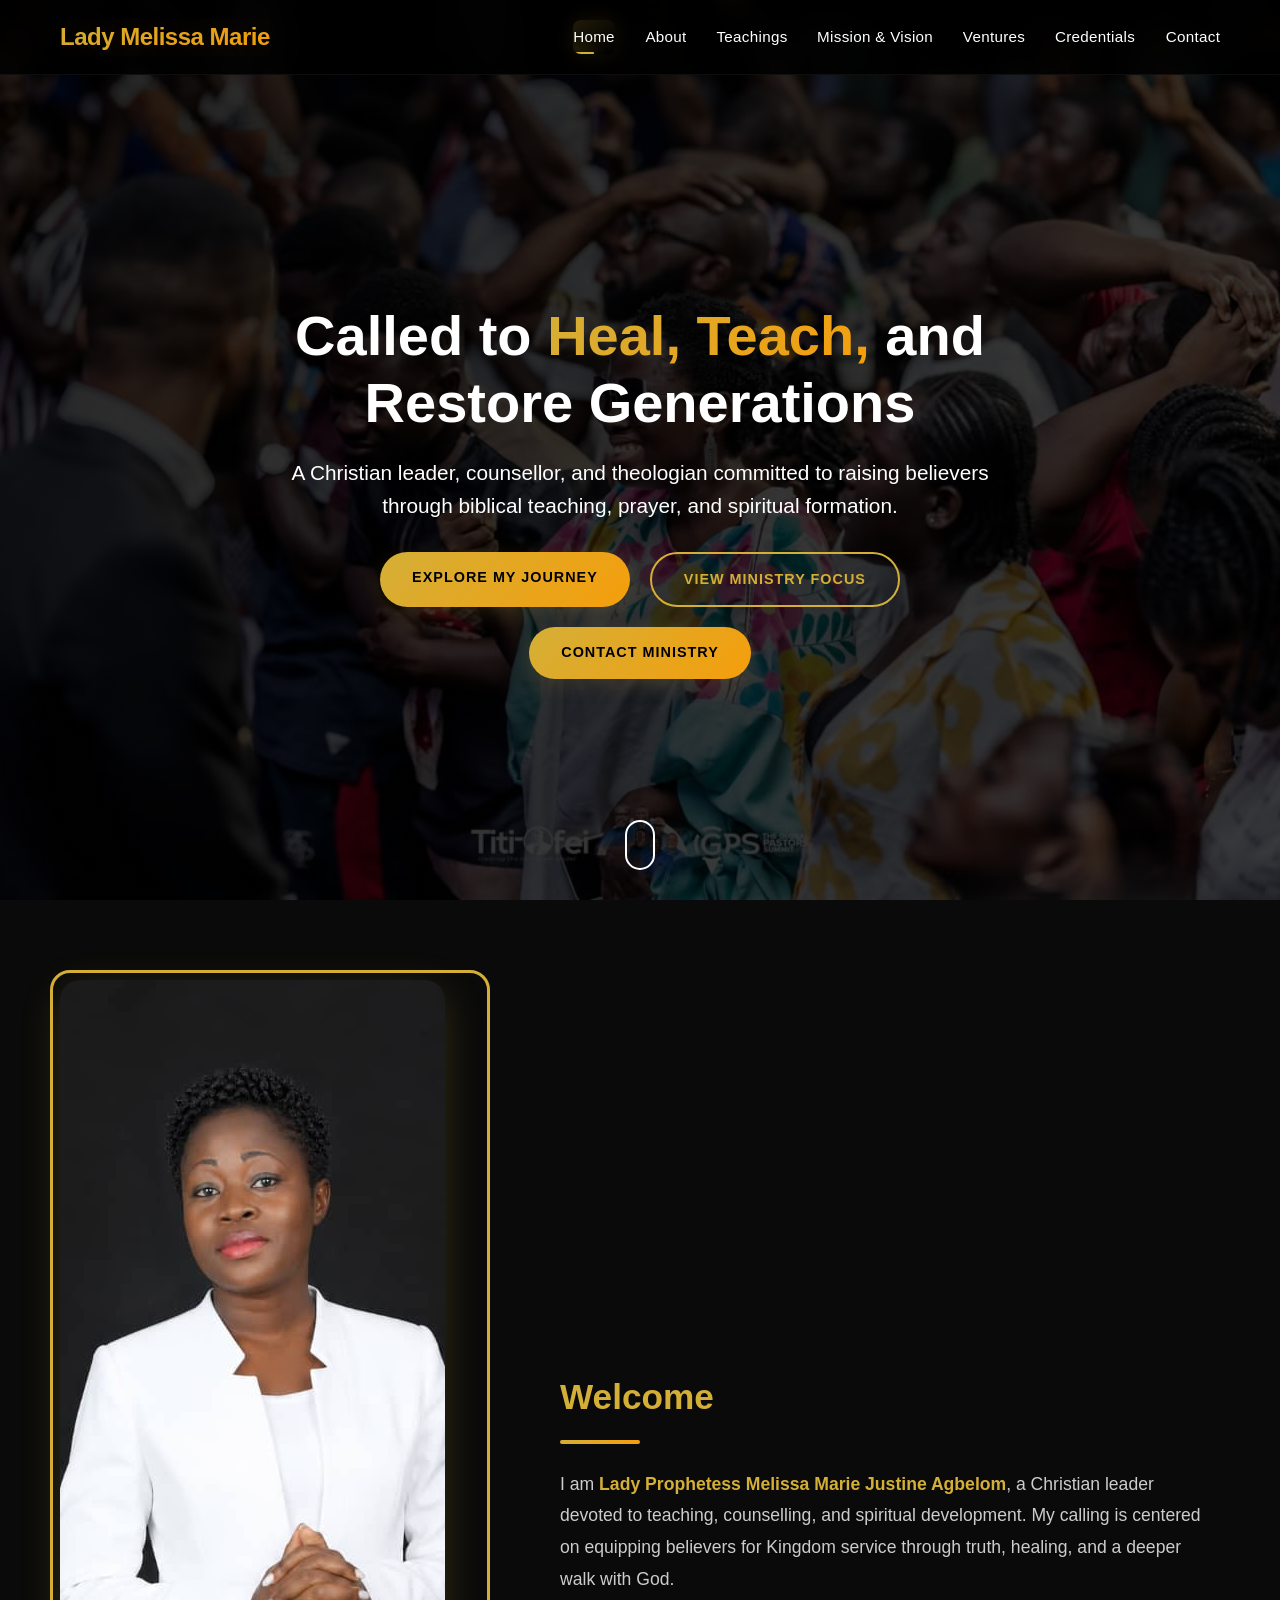
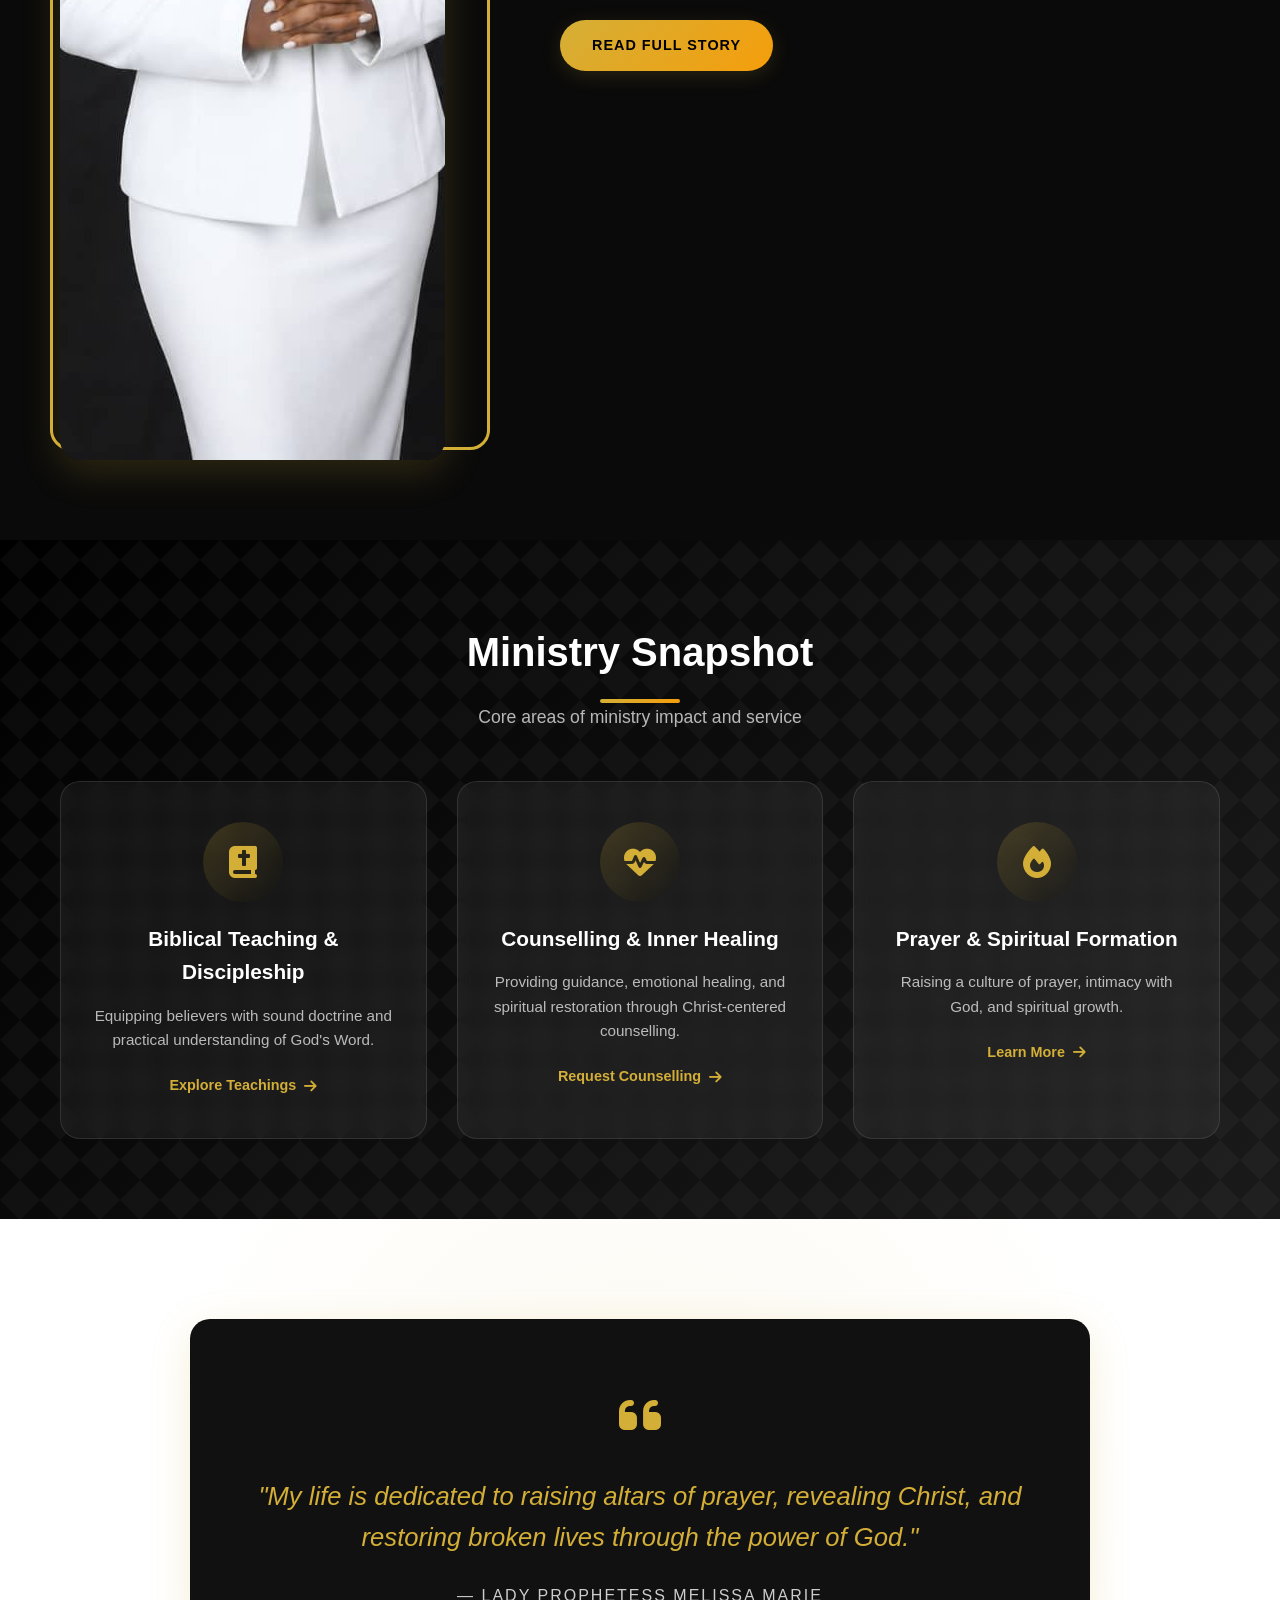
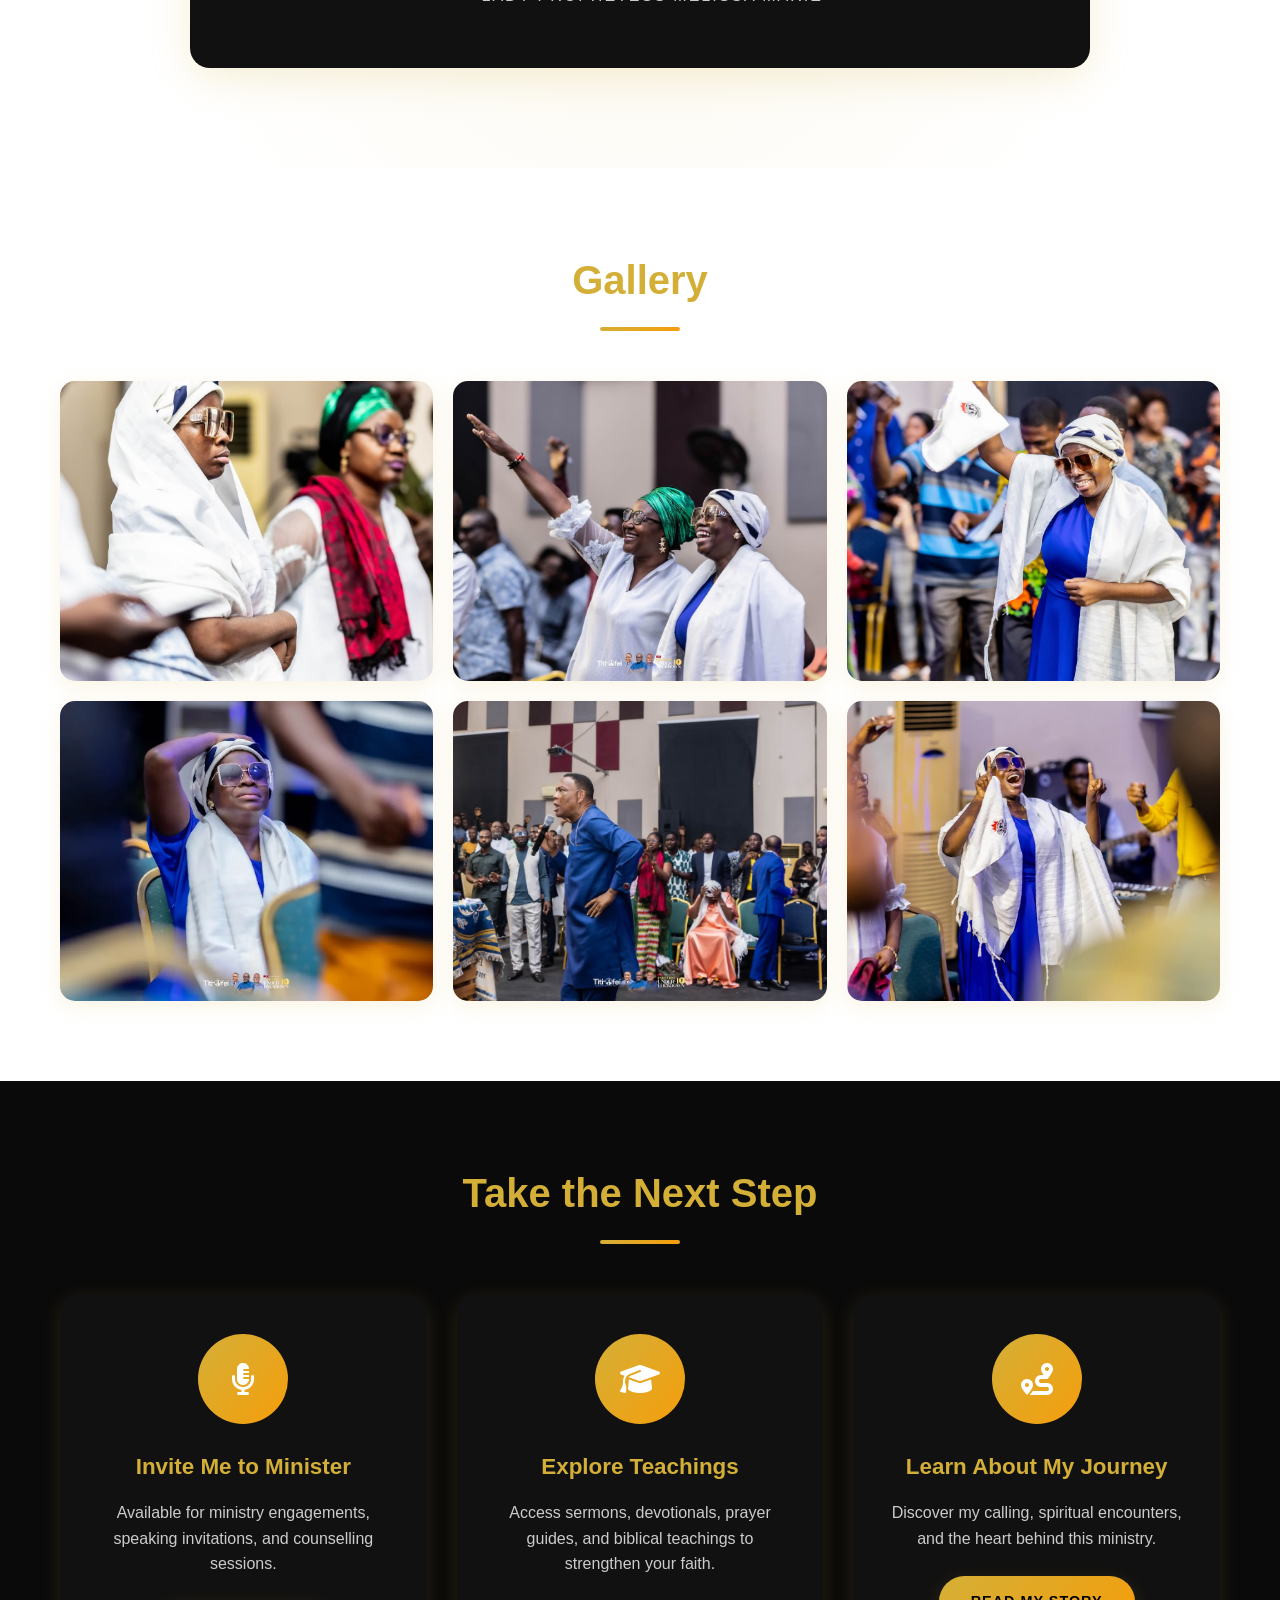
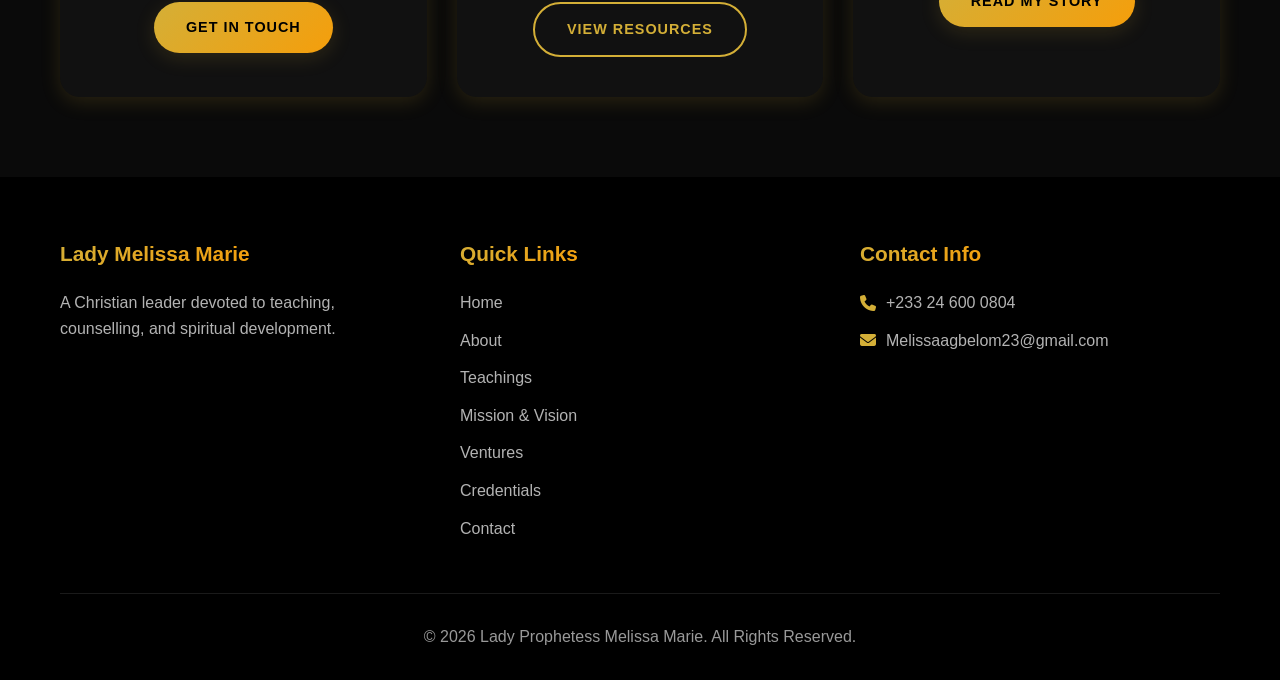
==== commit 2d3ac399: "Replace welcome section image with melissa.jpeg" ====
--- a/index.html
+++ b/index.html
@@ -158,7 +158,7 @@
         <div class="container">
             <div class="intro-content animate-on-scroll">
                 <div class="intro-image">
-                    <img src="images/Front Page.jpeg" alt="Lady Prophetess Melissa Marie">
+                    <img src="images/melissa.jpeg" alt="Lady Prophetess Melissa Marie">
                     <div class="intro-image-border"></div>
                 </div>
                 <div class="intro-text">
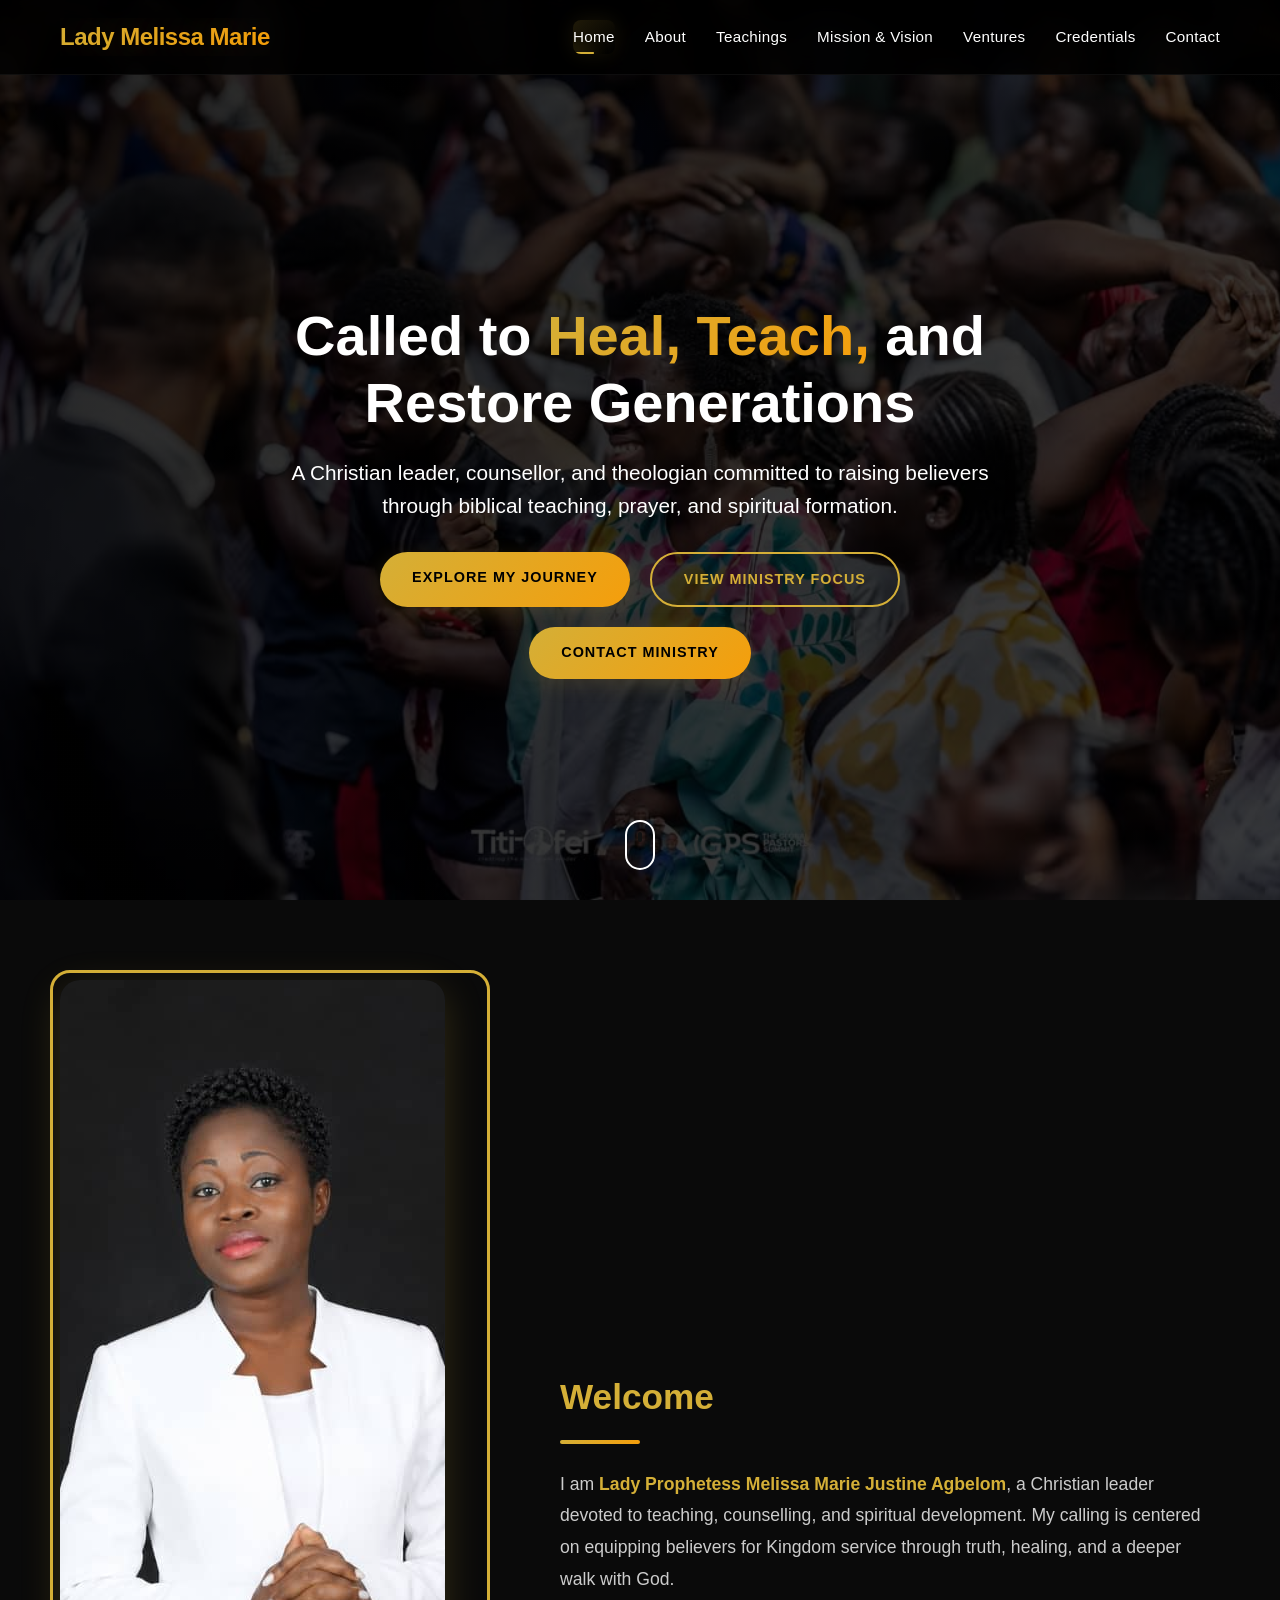
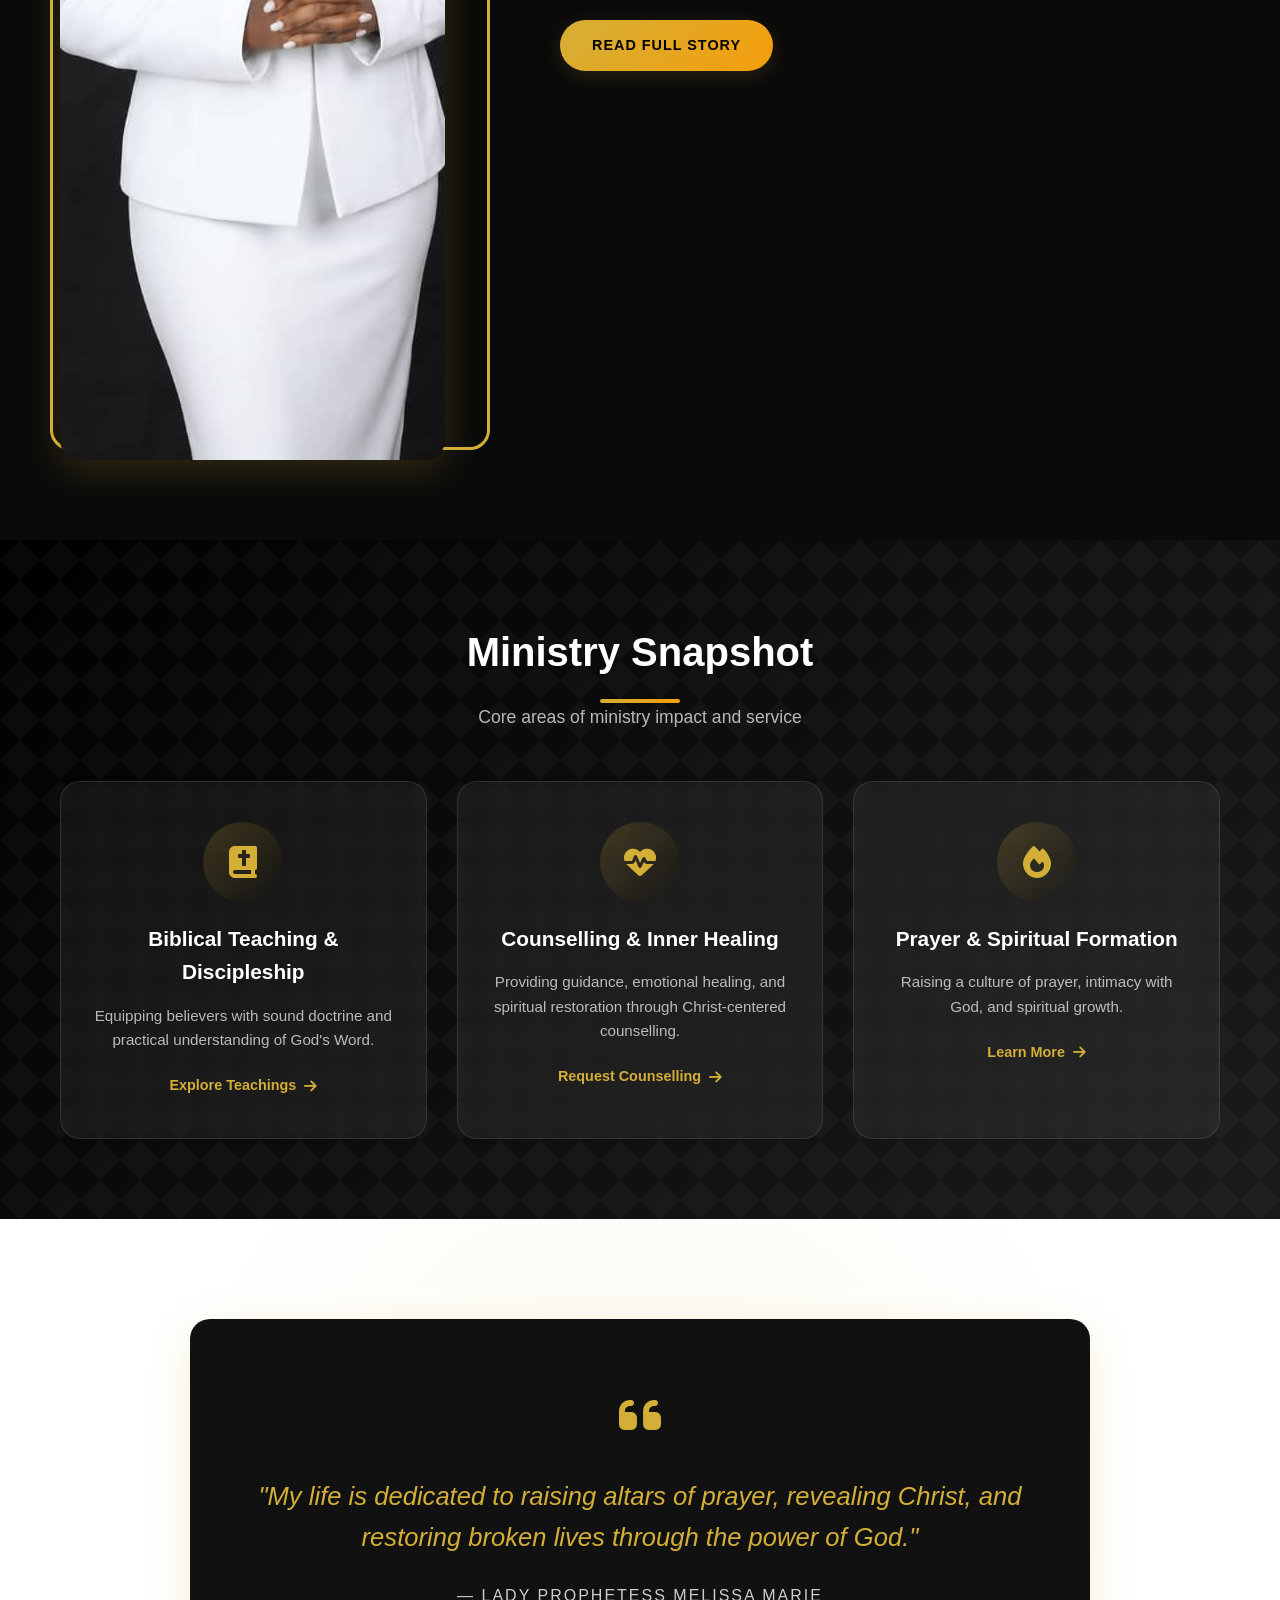
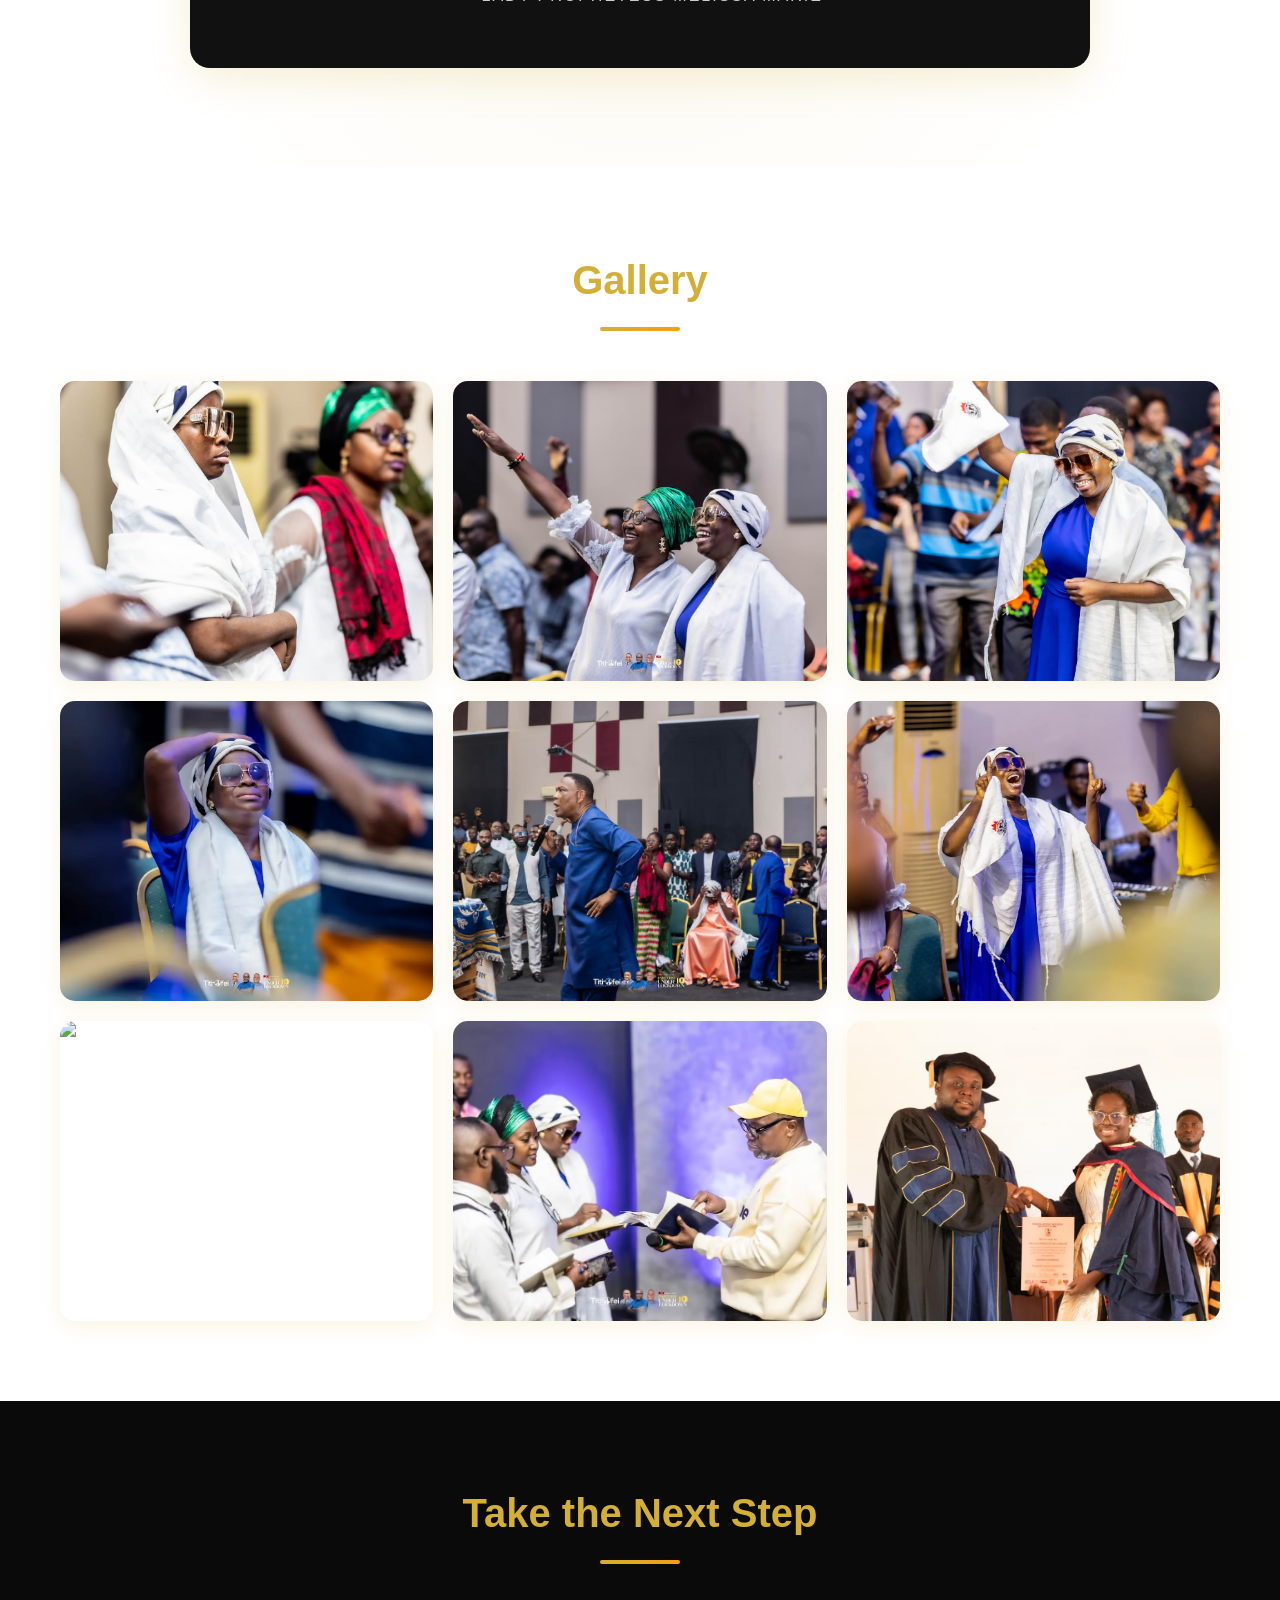
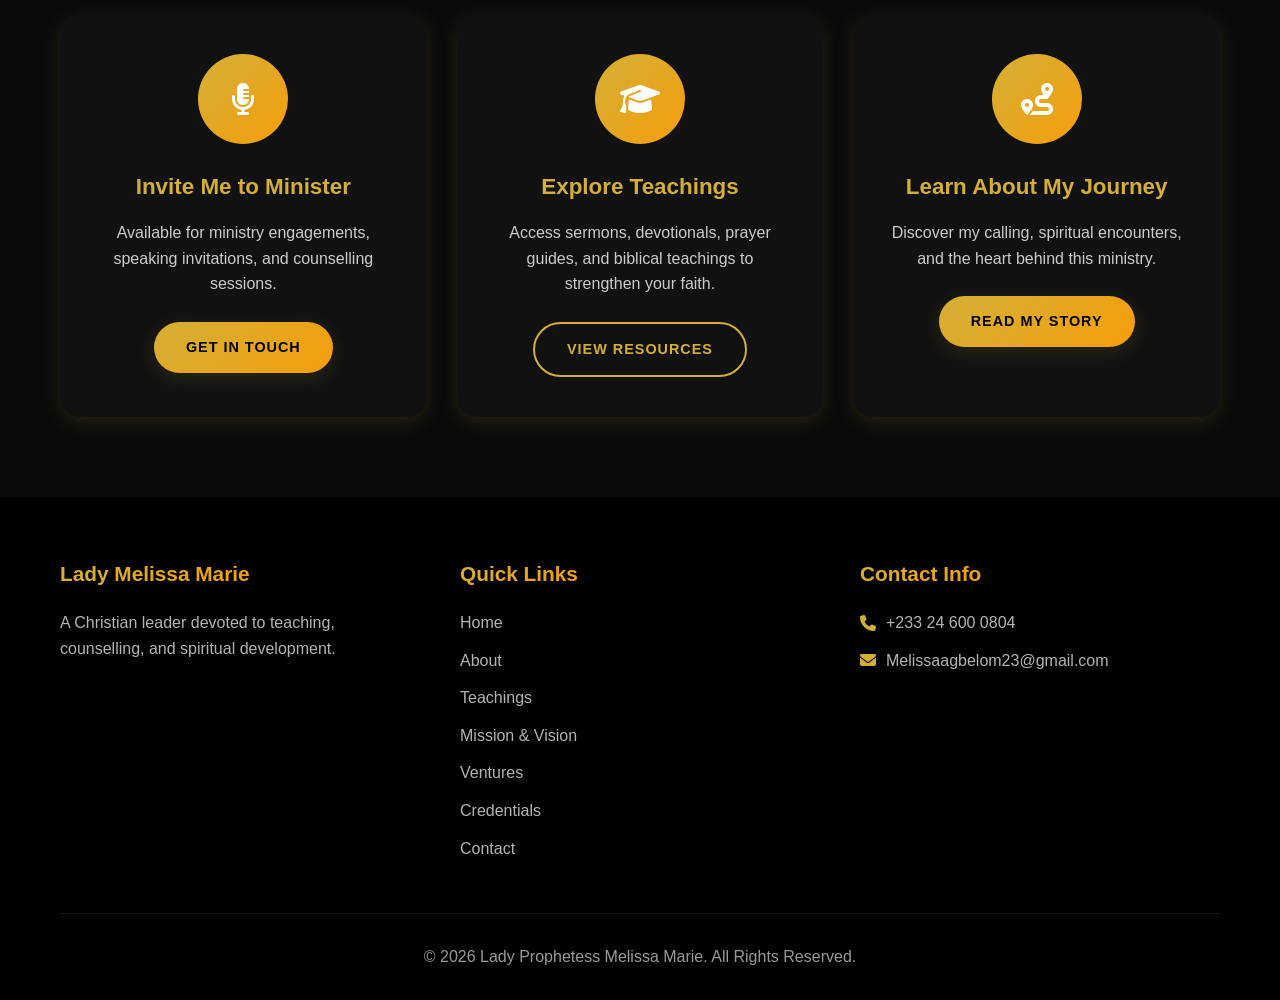
==== commit 020a95d0: "Add praise, praise6, and praise17 to gallery" ====
--- a/index.html
+++ b/index.html
@@ -245,6 +245,15 @@
                 <div class="gallery-item animate-on-scroll">
                     <img src="images/praise16.jpeg" alt="Lady Prophetess Melissa Marie - Restoration Ministry" loading="lazy">
                 </div>
+                <div class="gallery-item animate-on-scroll">
+                    <img src="images/praise.jpeg" alt="Lady Prophetess Melissa Marie - Praise" loading="lazy">
+                </div>
+                <div class="gallery-item animate-on-scroll">
+                    <img src="images/praise6.webp" alt="Lady Prophetess Melissa Marie - Worship" loading="lazy">
+                </div>
+                <div class="gallery-item animate-on-scroll">
+                    <img src="images/praise17.jpeg" alt="Lady Prophetess Melissa Marie - Ministry" loading="lazy">
+                </div>
             </div>
         </div>
     </section>
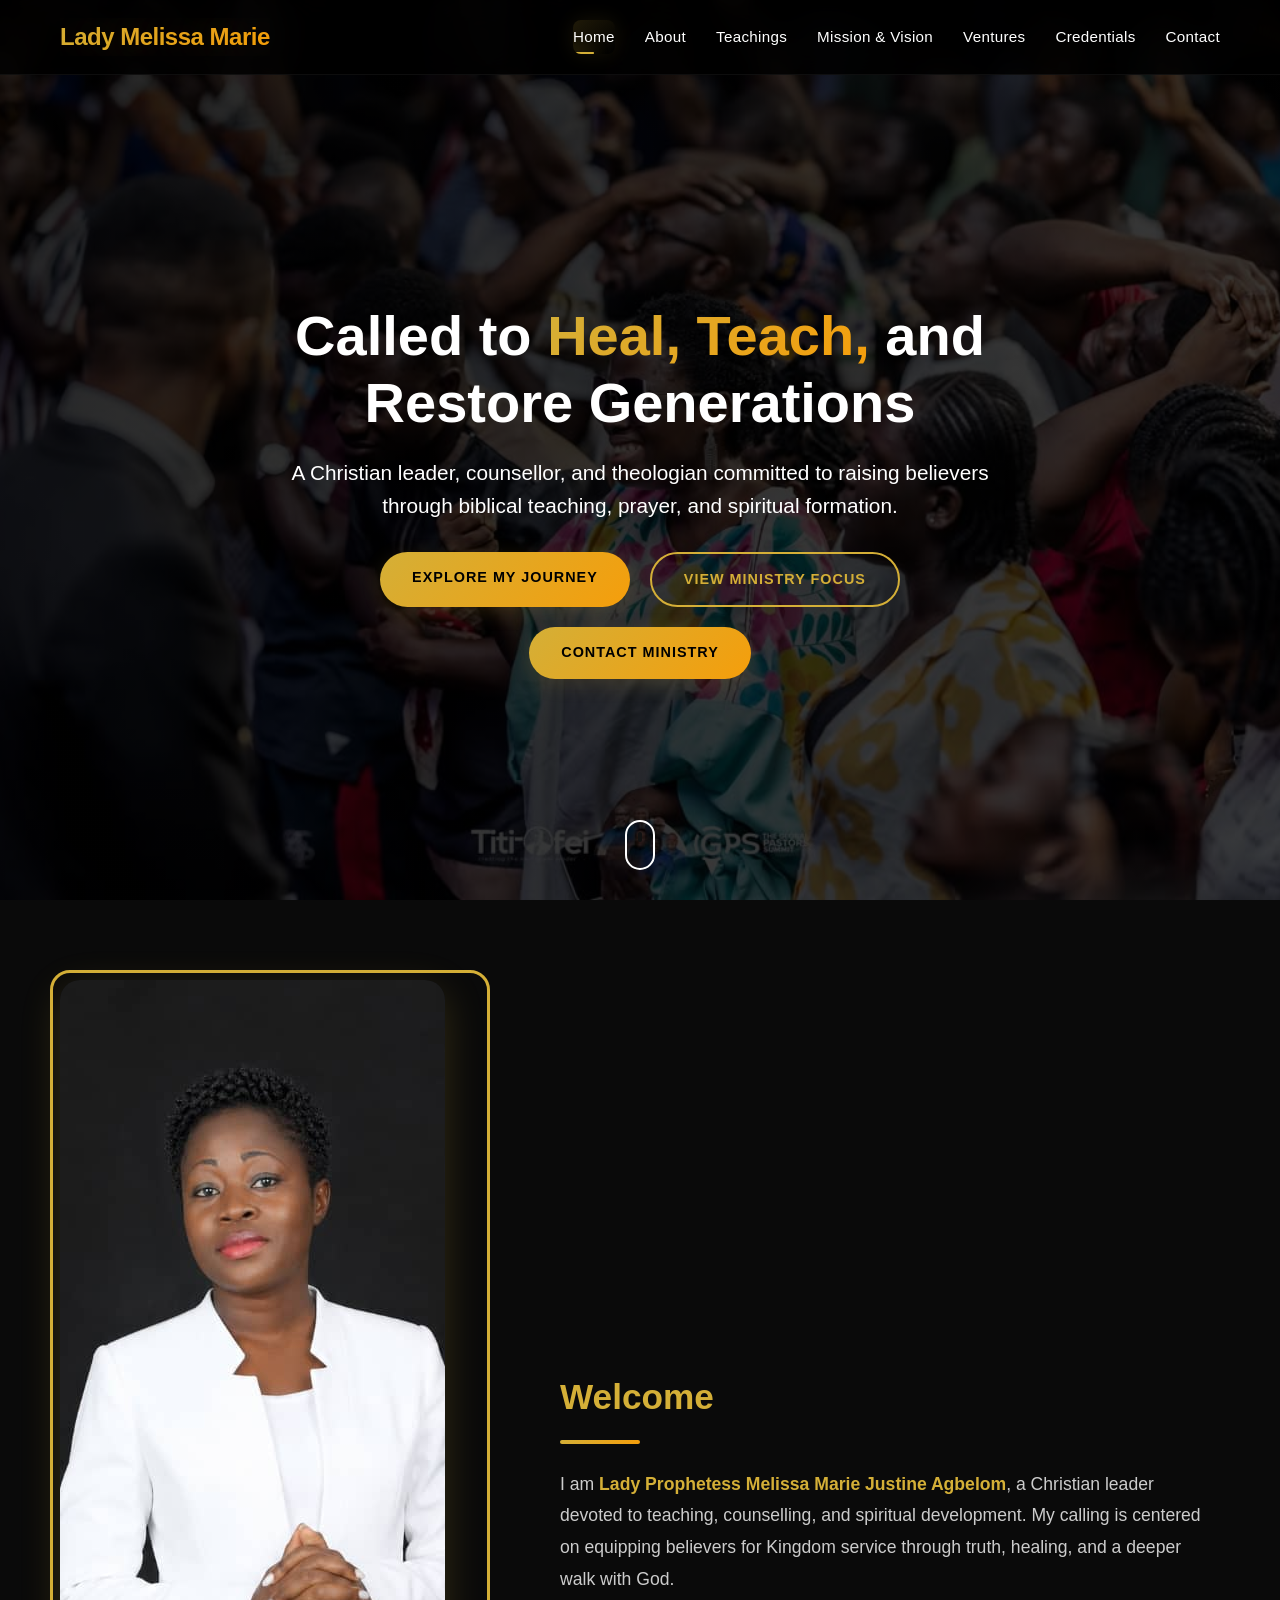
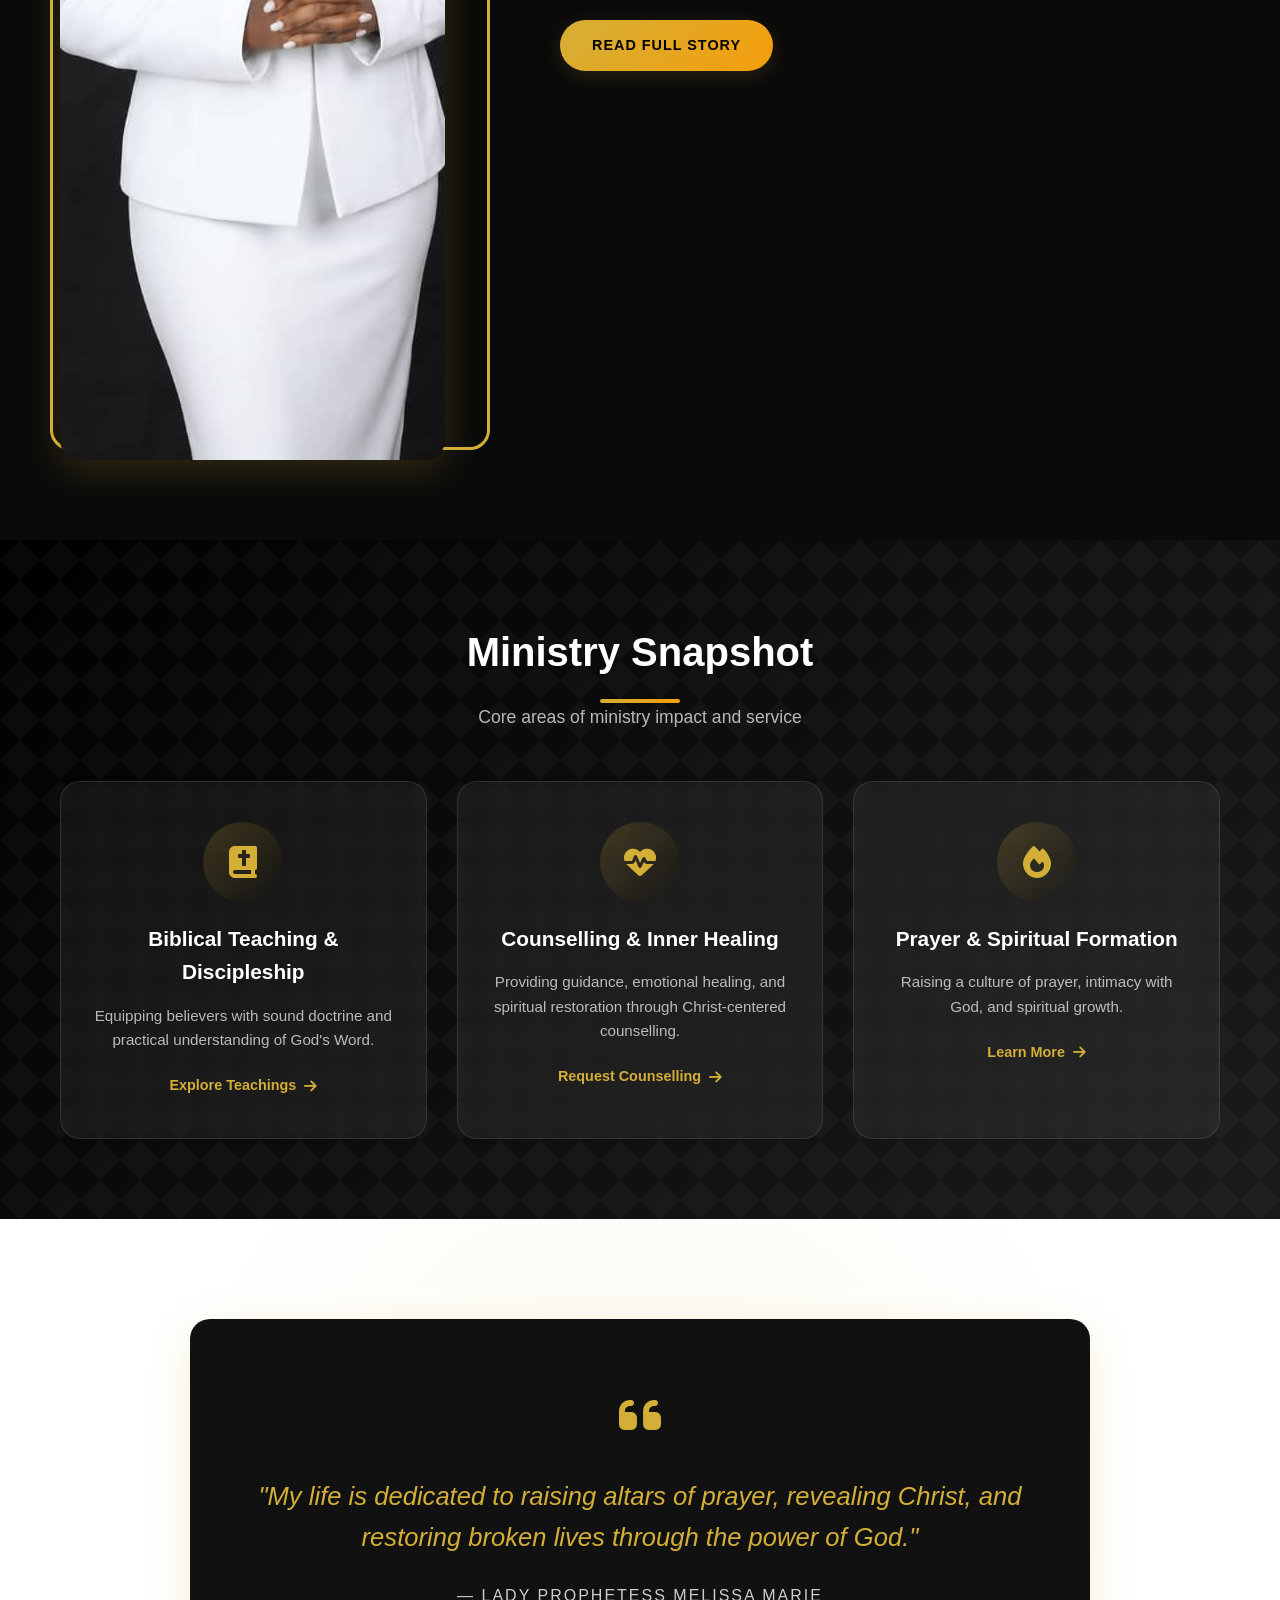
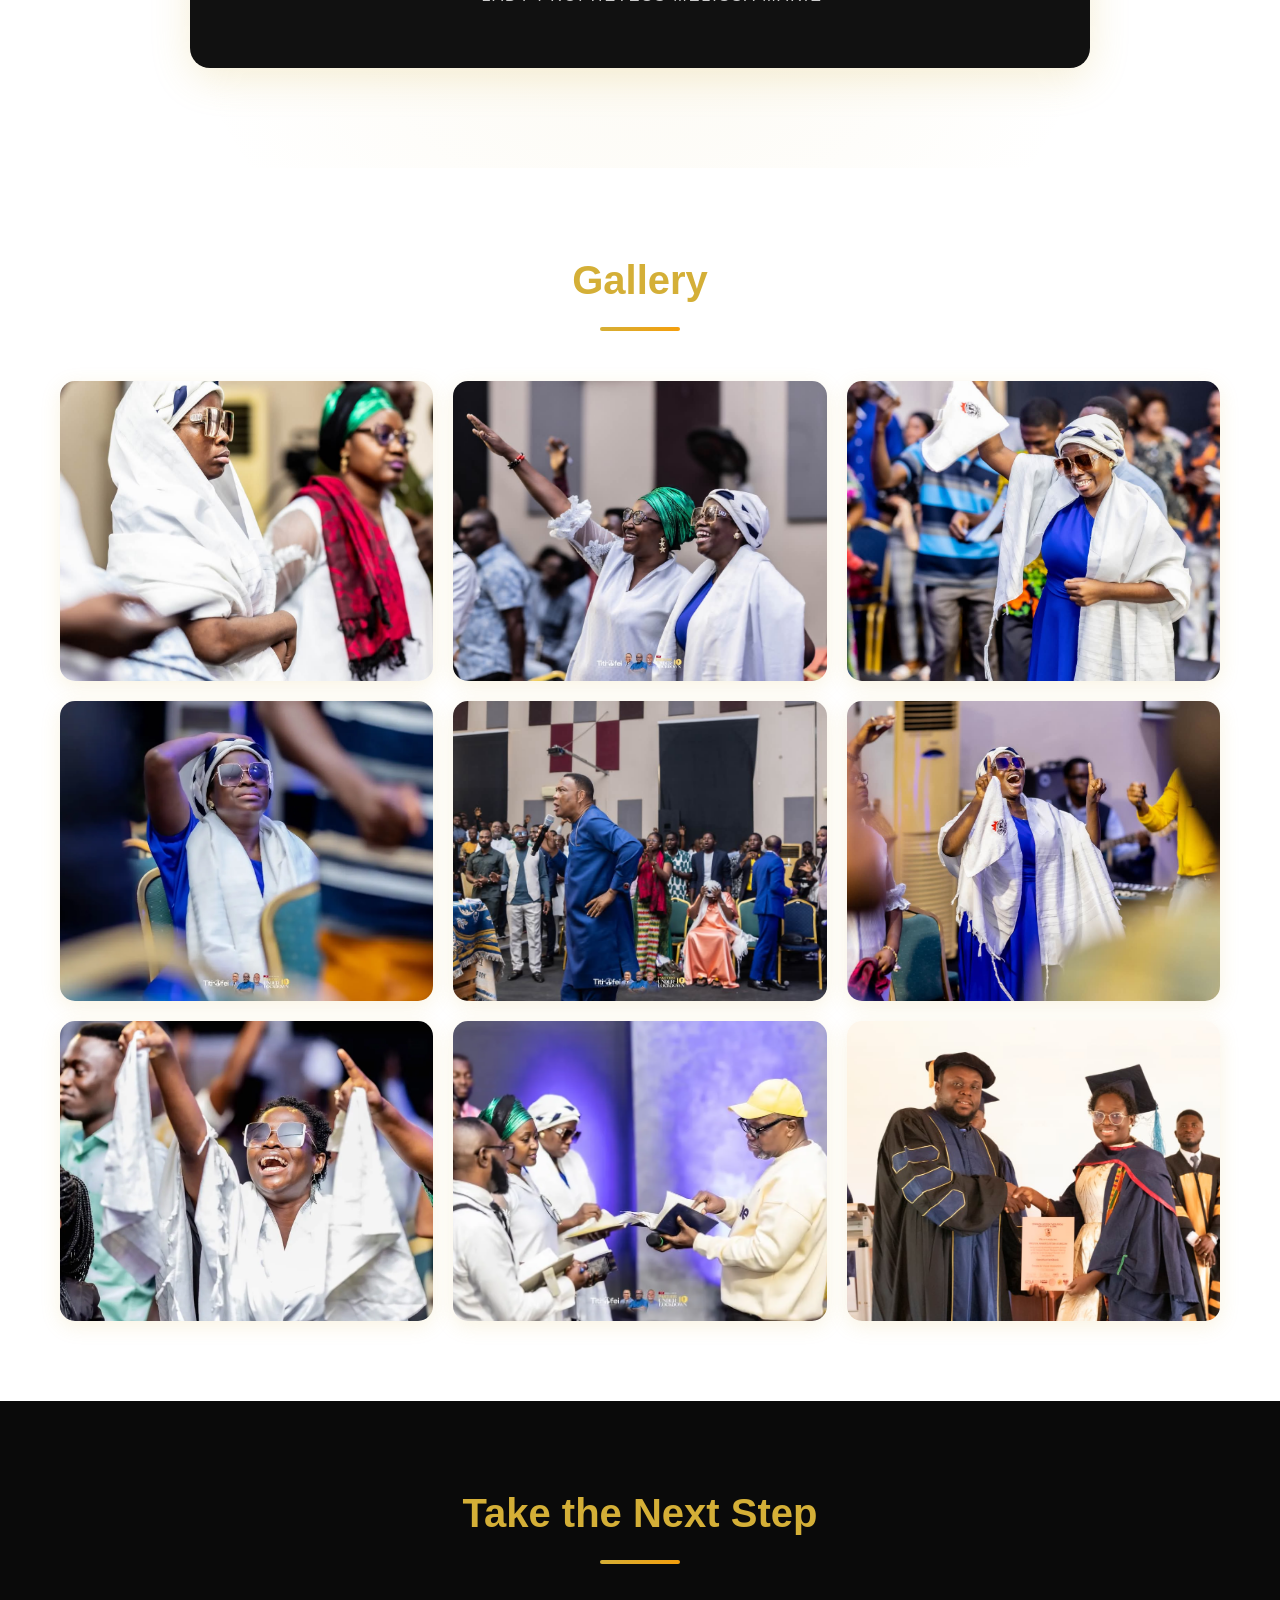
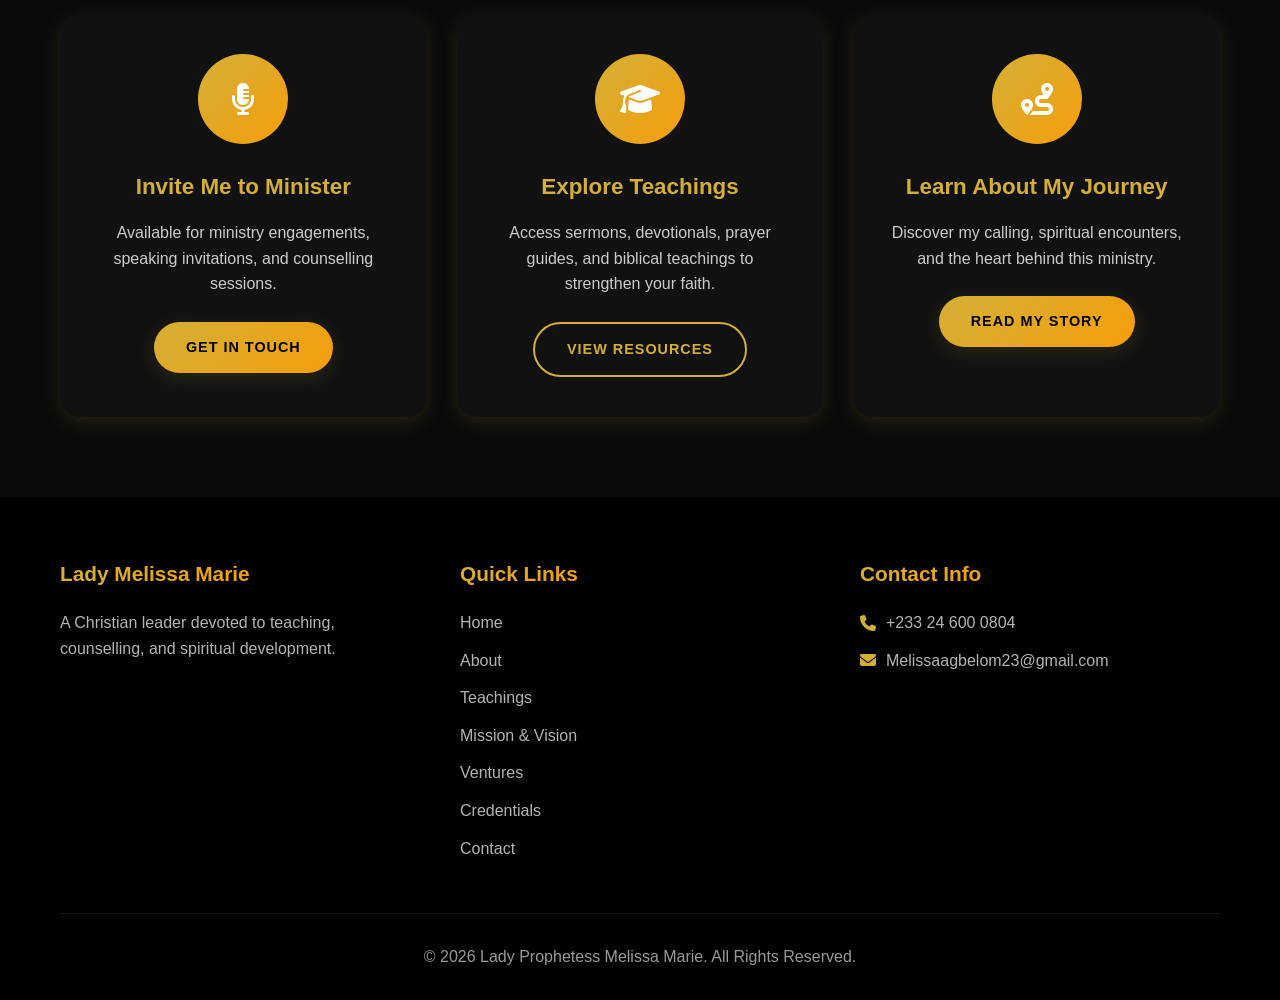
==== commit e7cb7c77: "Fix praise image extension in gallery" ====
--- a/index.html
+++ b/index.html
@@ -246,7 +246,7 @@
                     <img src="images/praise16.jpeg" alt="Lady Prophetess Melissa Marie - Restoration Ministry" loading="lazy">
                 </div>
                 <div class="gallery-item animate-on-scroll">
-                    <img src="images/praise.jpeg" alt="Lady Prophetess Melissa Marie - Praise" loading="lazy">
+                    <img src="images/praise.webp" alt="Lady Prophetess Melissa Marie - Praise" loading="lazy">
                 </div>
                 <div class="gallery-item animate-on-scroll">
                     <img src="images/praise6.webp" alt="Lady Prophetess Melissa Marie - Worship" loading="lazy">
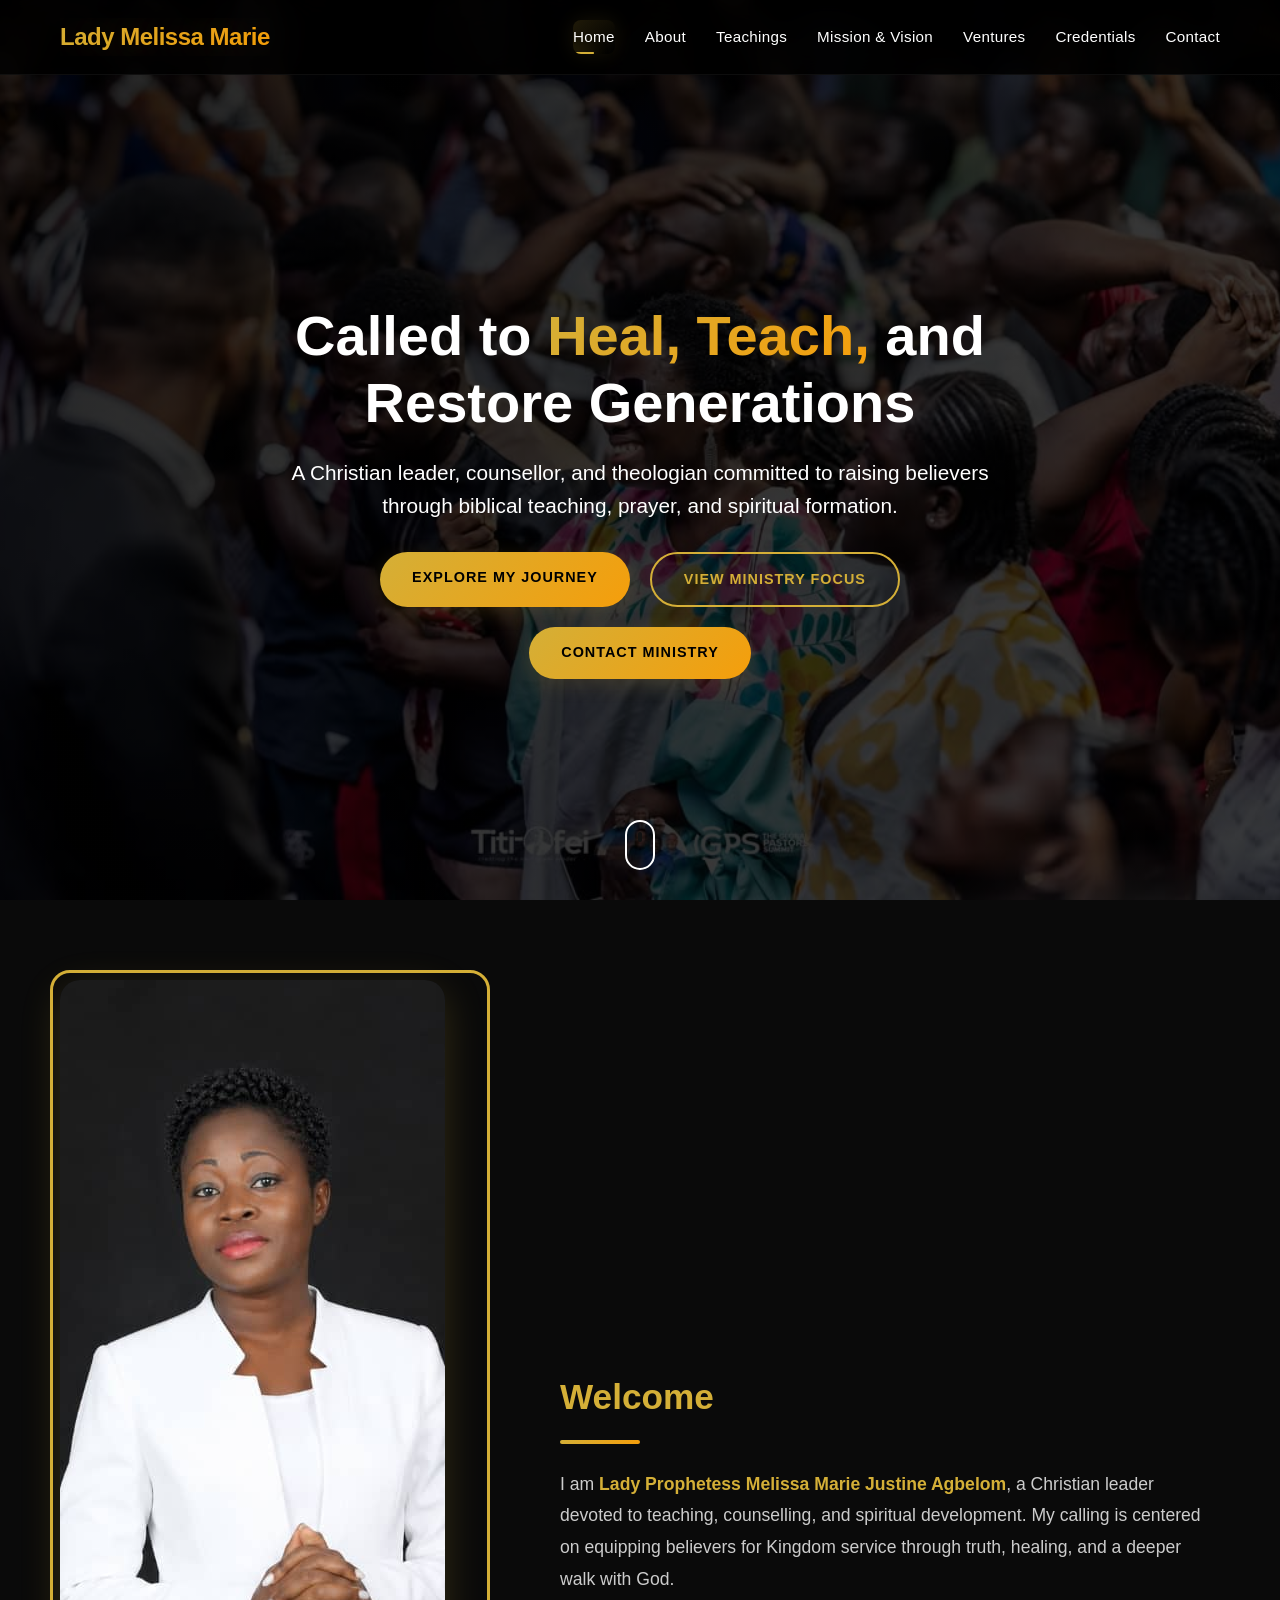
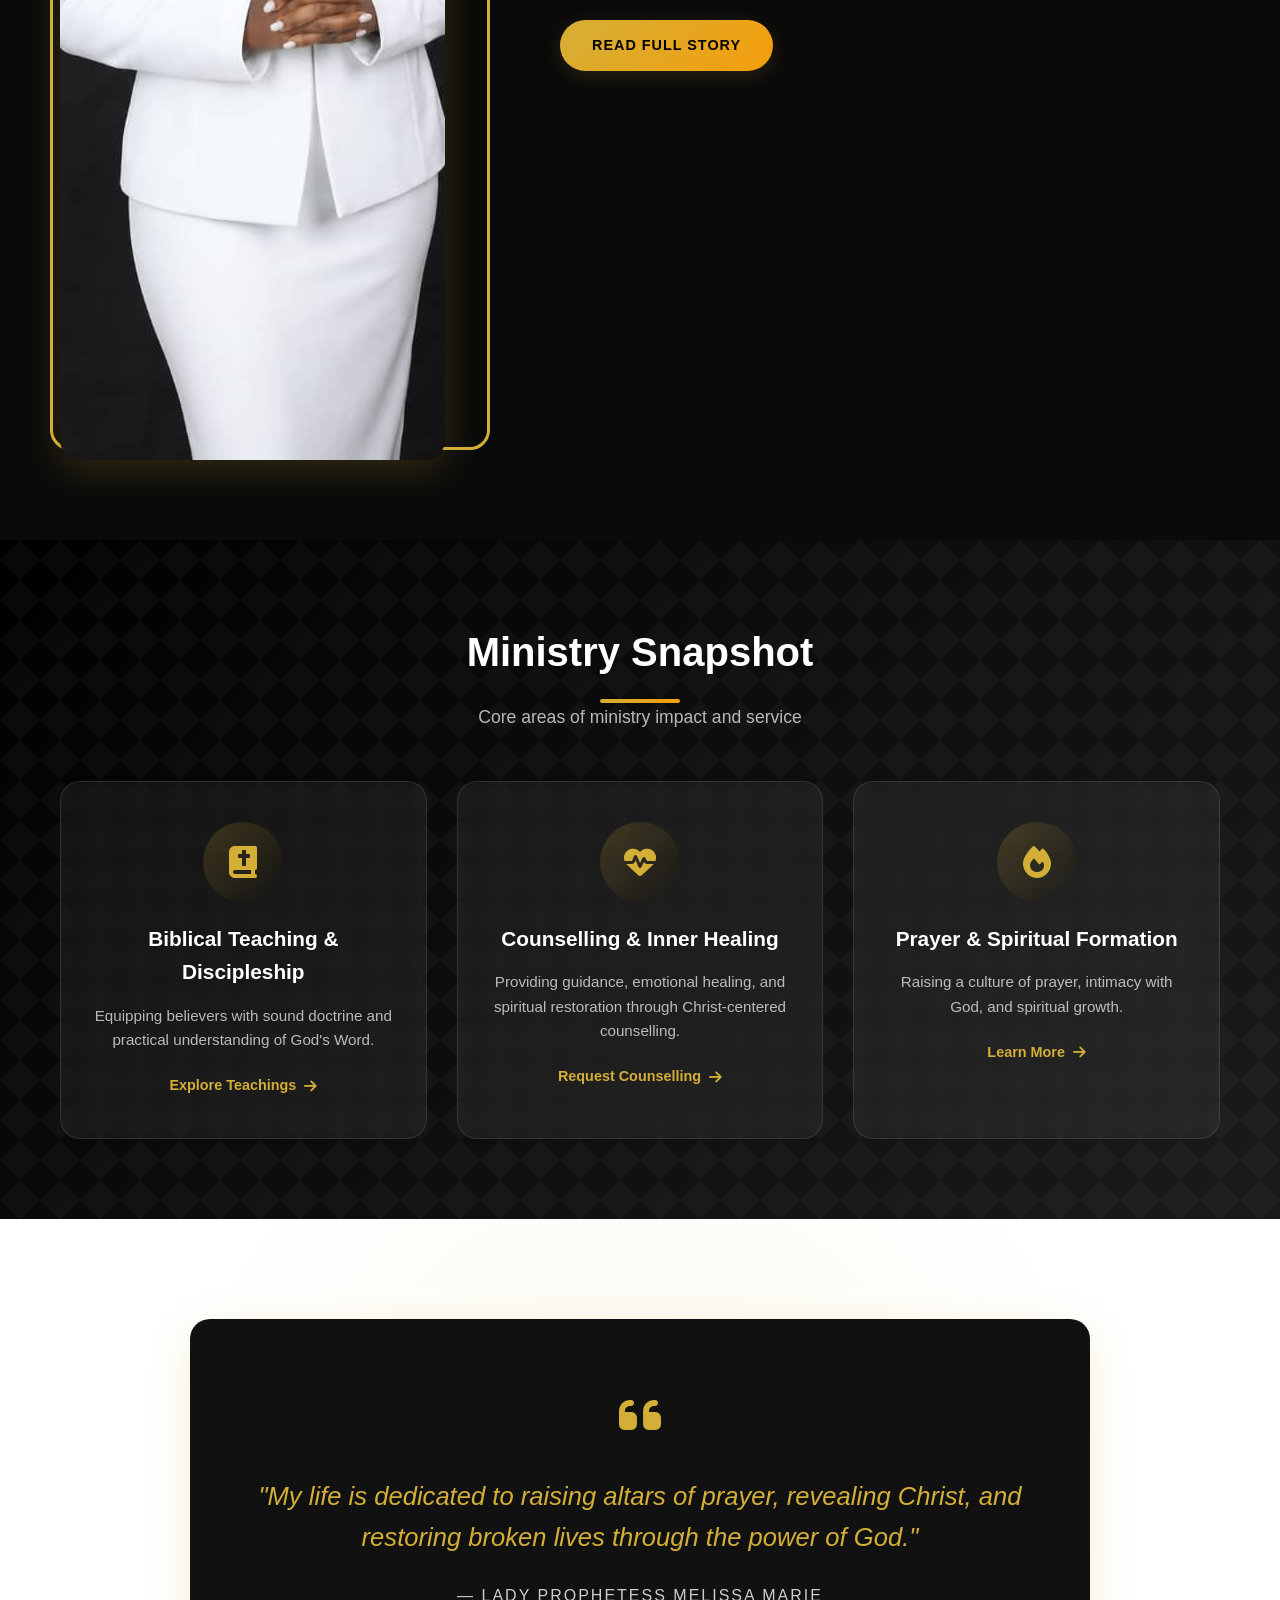
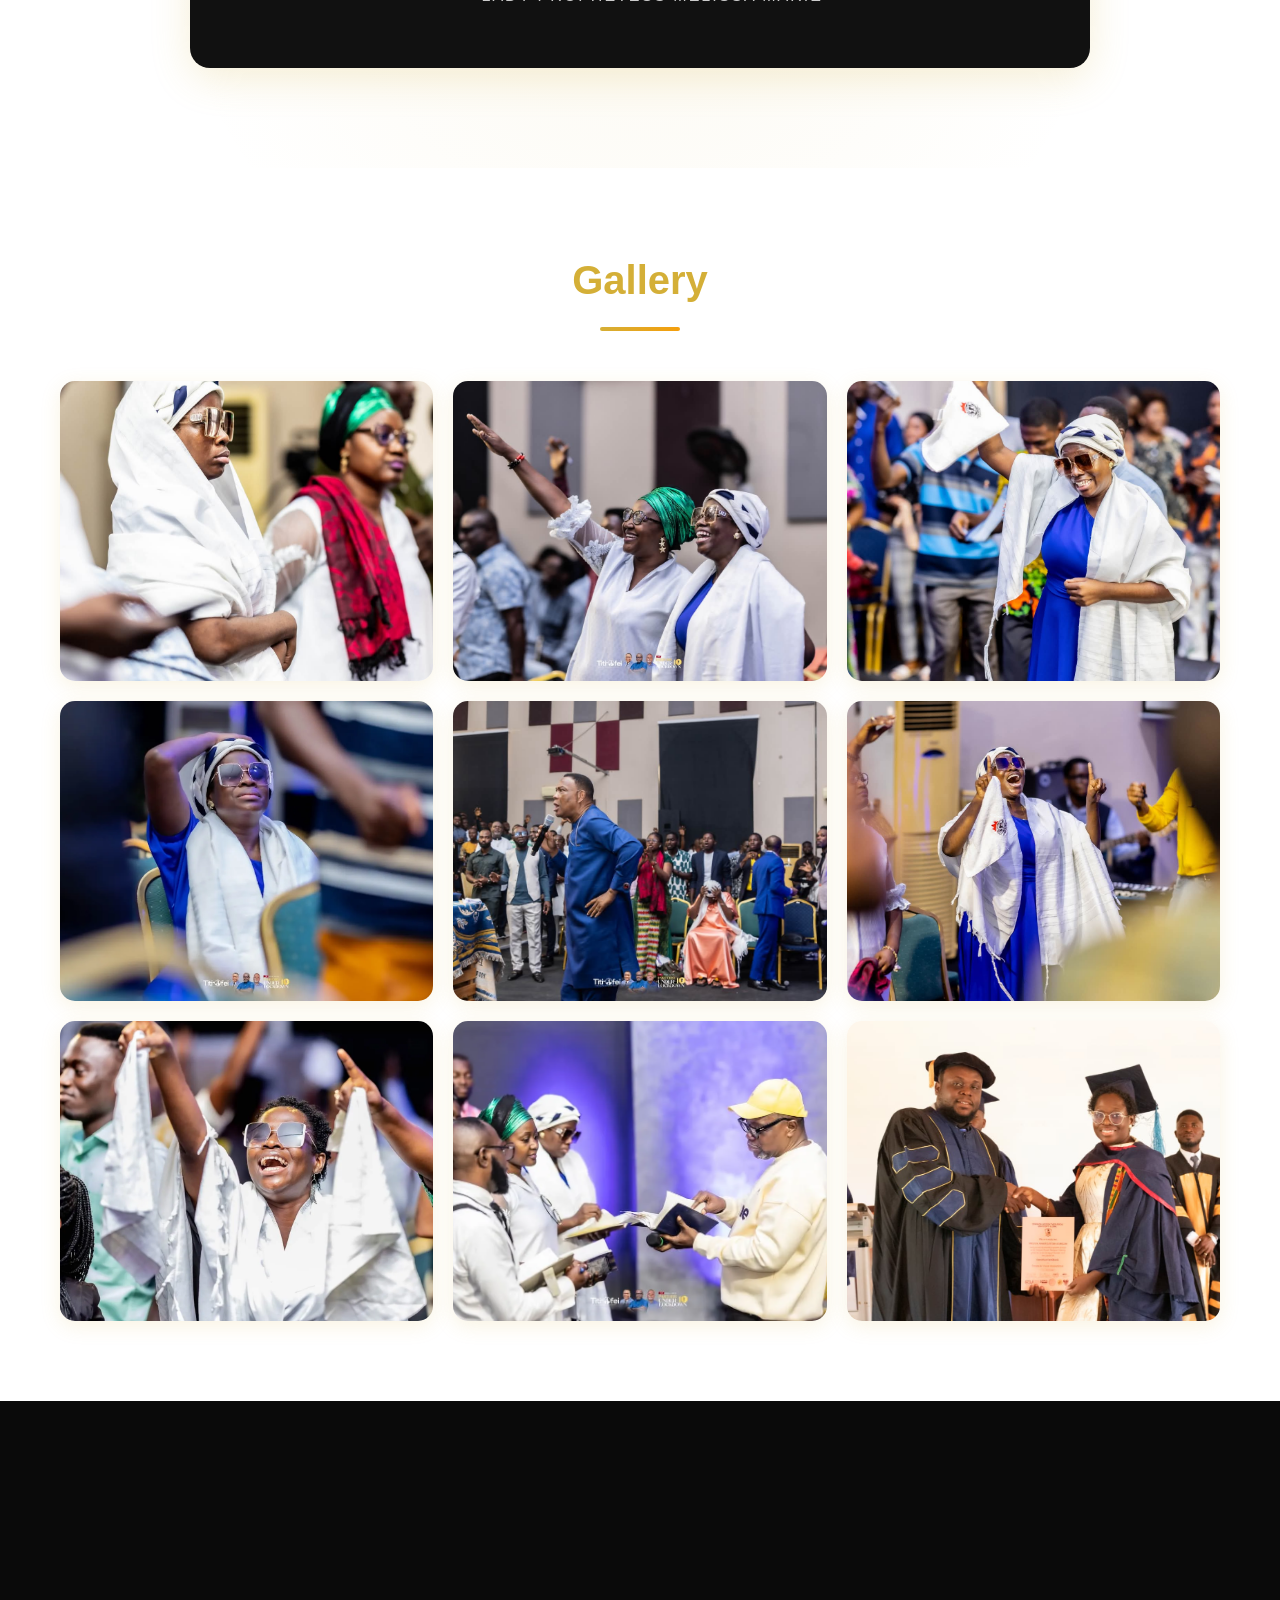
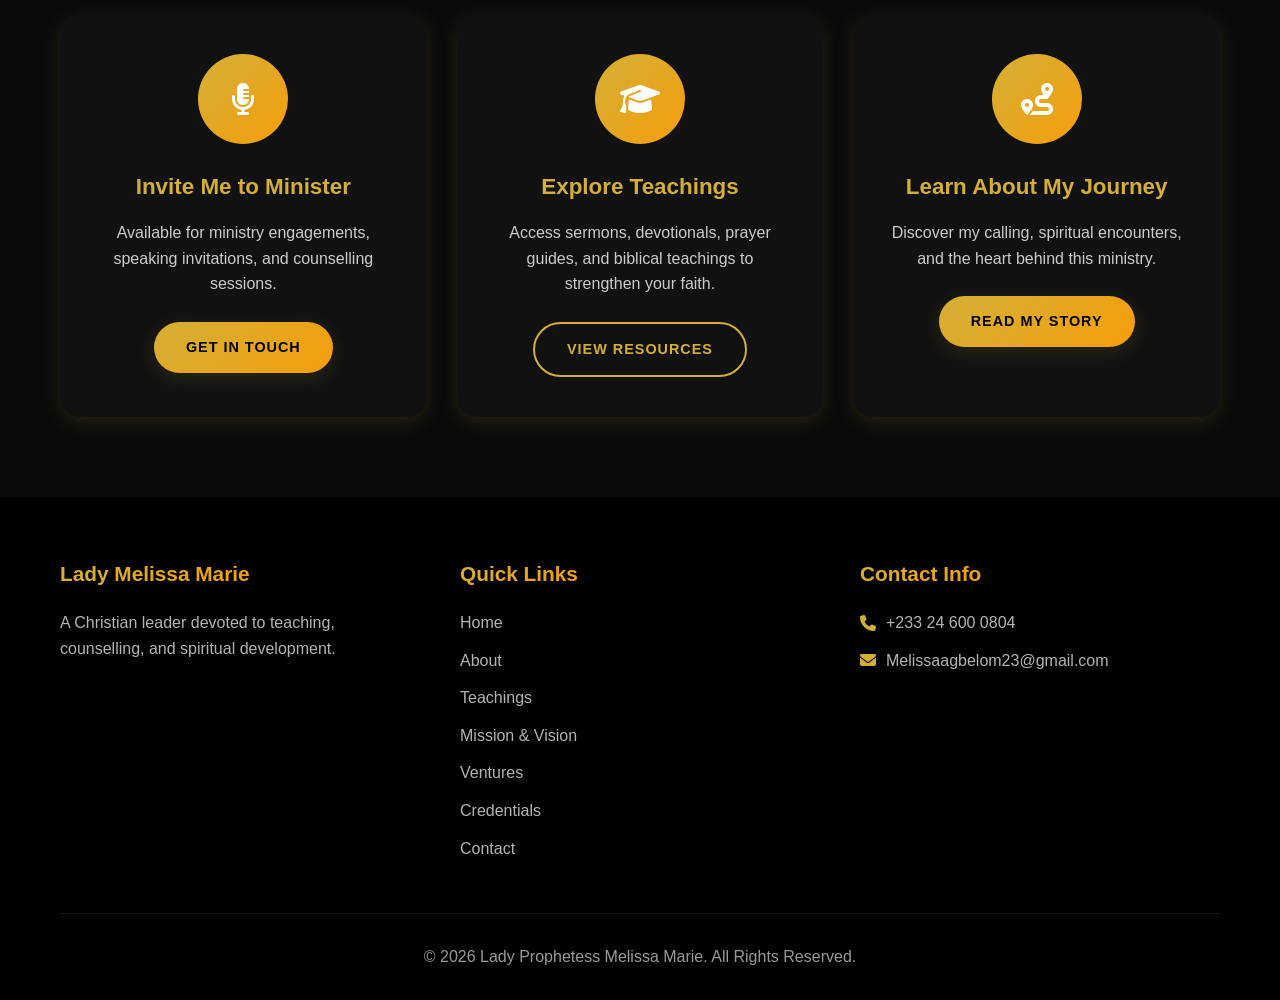
==== commit 647cd444: "Add PWA support with manifest.json and service worker" ====
--- a/index.html
+++ b/index.html
@@ -17,6 +17,11 @@
     <link rel="canonical" href="https://ladymelissamarie.com/">
     <link rel="alternate" hreflang="en" href="https://ladymelissamarie.com/">
     <link rel="sitemap" type="application/xml" href="/sitemap.xml">
+    <link rel="manifest" href="/manifest.json">
+    <meta name="apple-mobile-web-app-capable" content="yes">
+    <meta name="apple-mobile-web-app-status-bar-style" content="default">
+    <meta name="apple-mobile-web-app-title" content="Lady Melissa">
+    <link rel="apple-touch-icon" href="images/melissa.jpeg">
 
     <link rel="preconnect" href="https://cdnjs.cloudflare.com" crossorigin>
     <link rel="dns-prefetch" href="https://cdnjs.cloudflare.com">
@@ -329,5 +334,12 @@
     </footer>
 
     <script src="script.js"></script>
+    <script>
+        if ('serviceWorker' in navigator) {
+            window.addEventListener('load', () => {
+                navigator.serviceWorker.register('/sw.js');
+            });
+        }
+    </script>
 </body>
 </html>
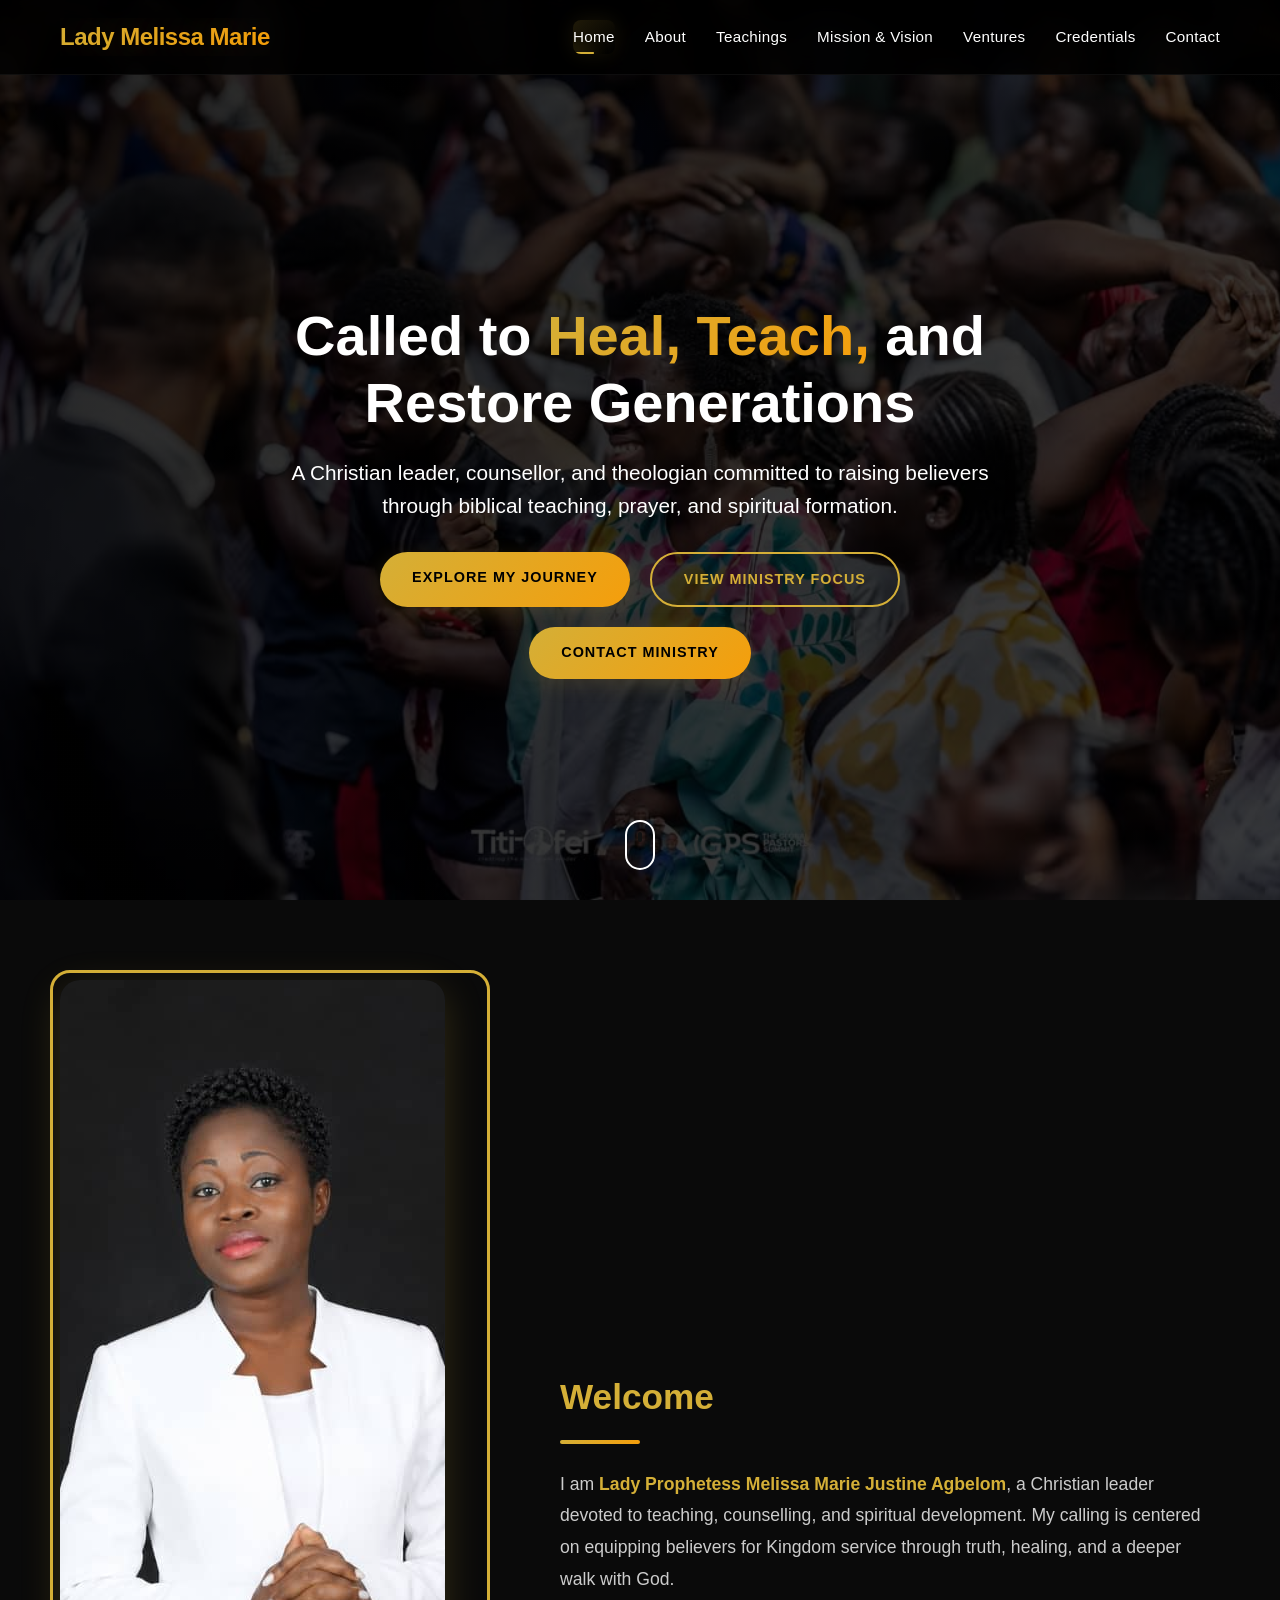
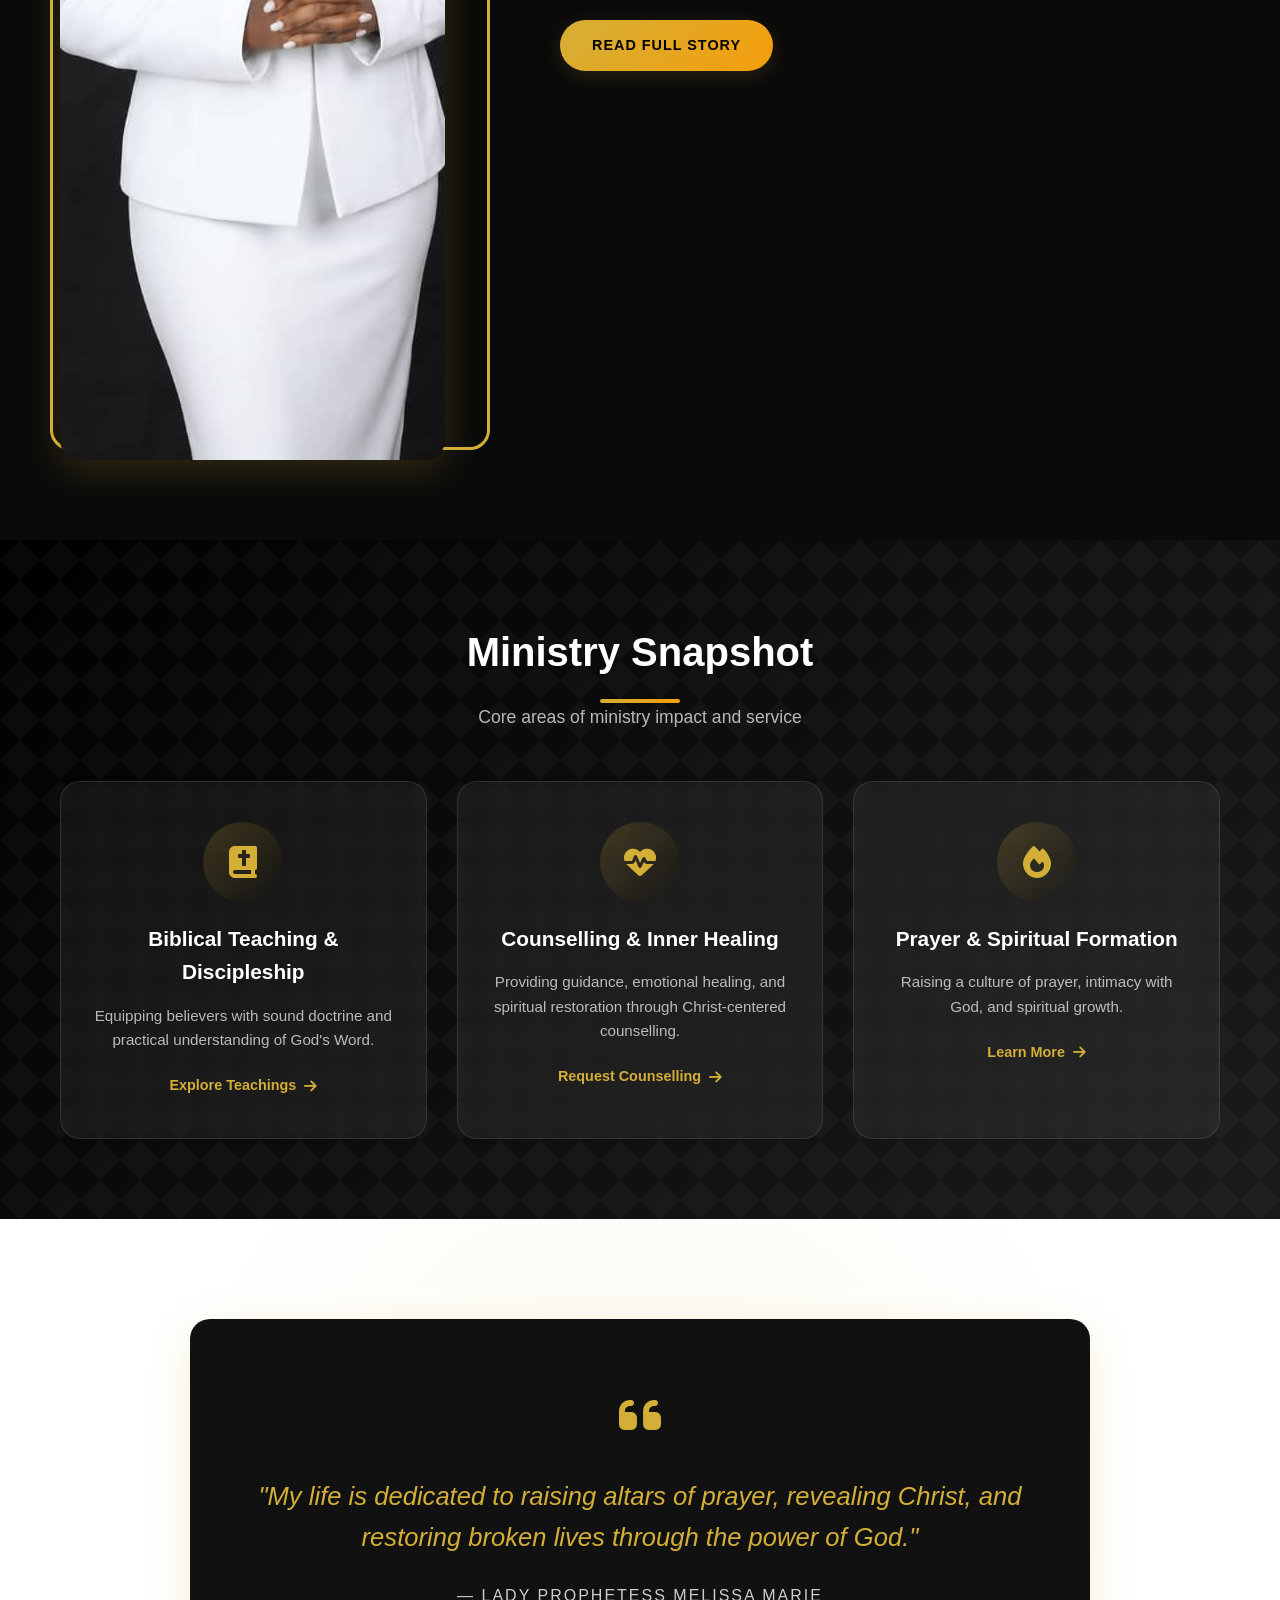
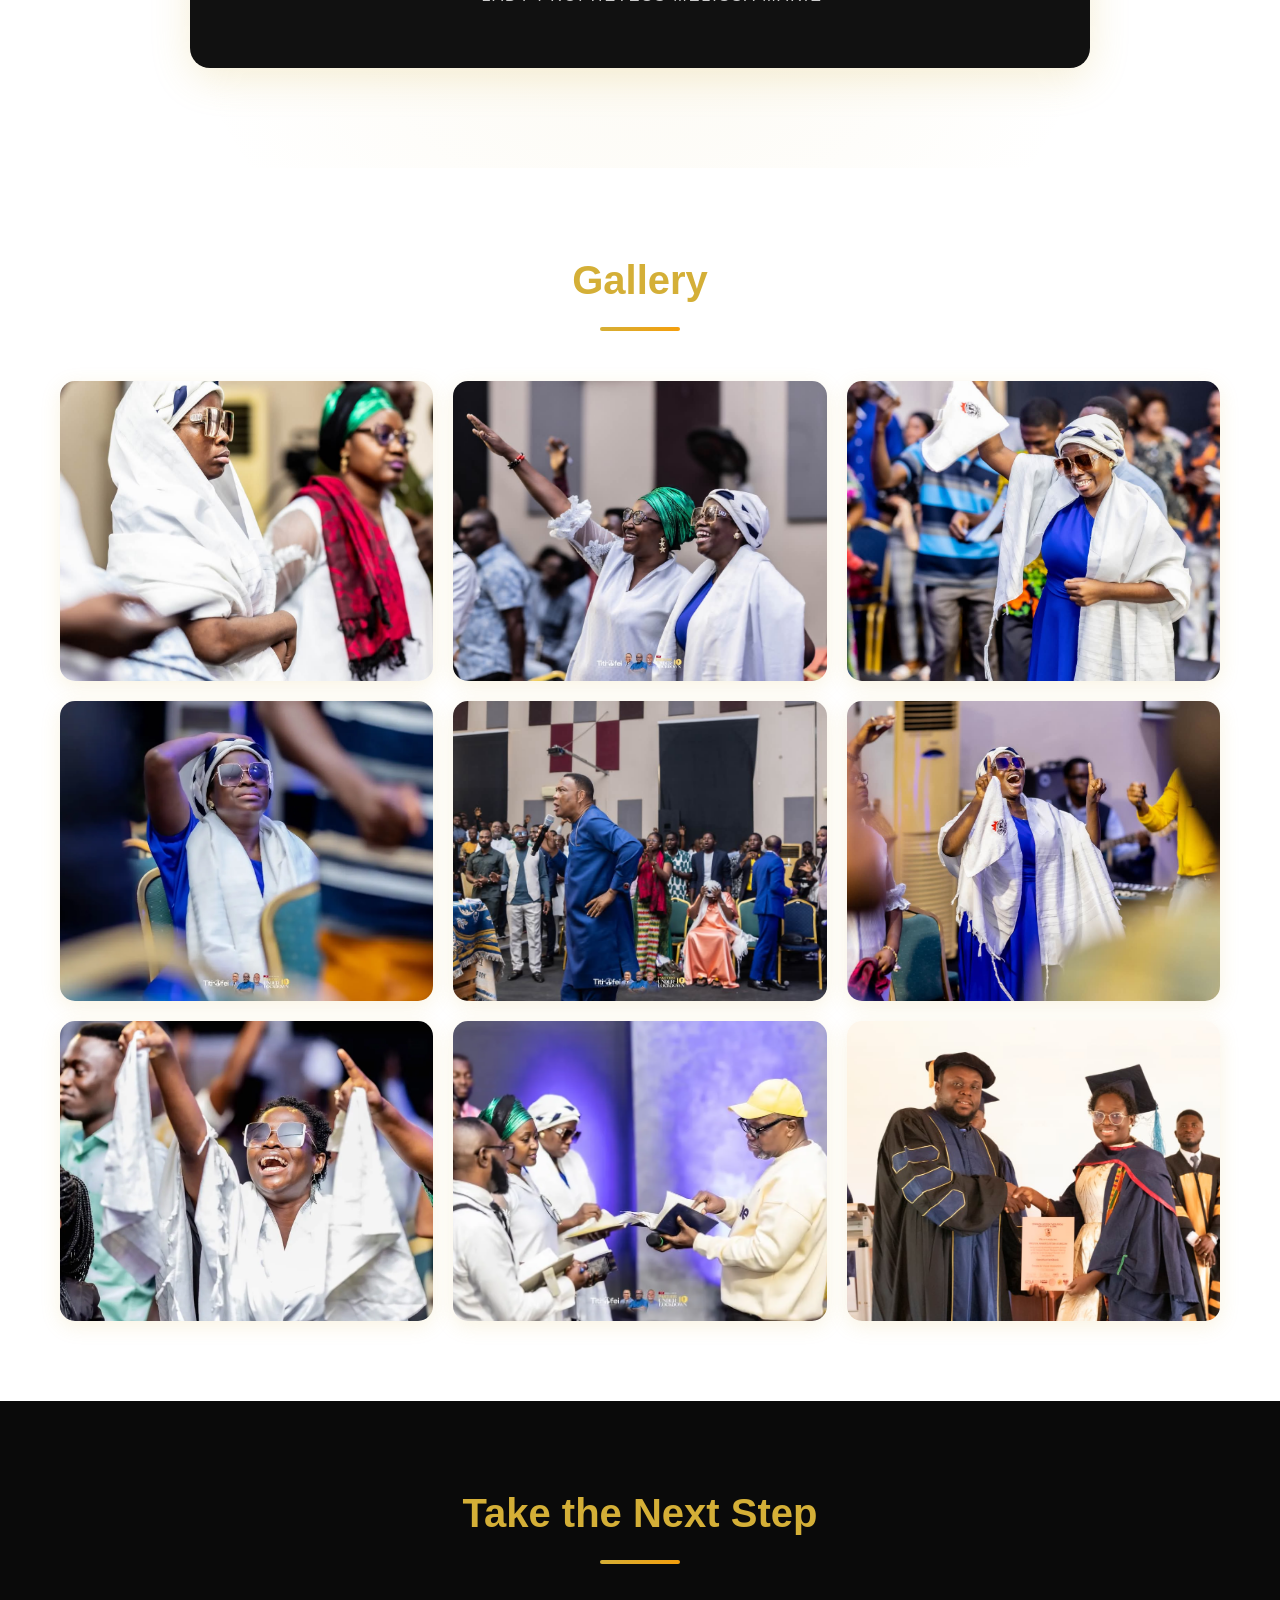
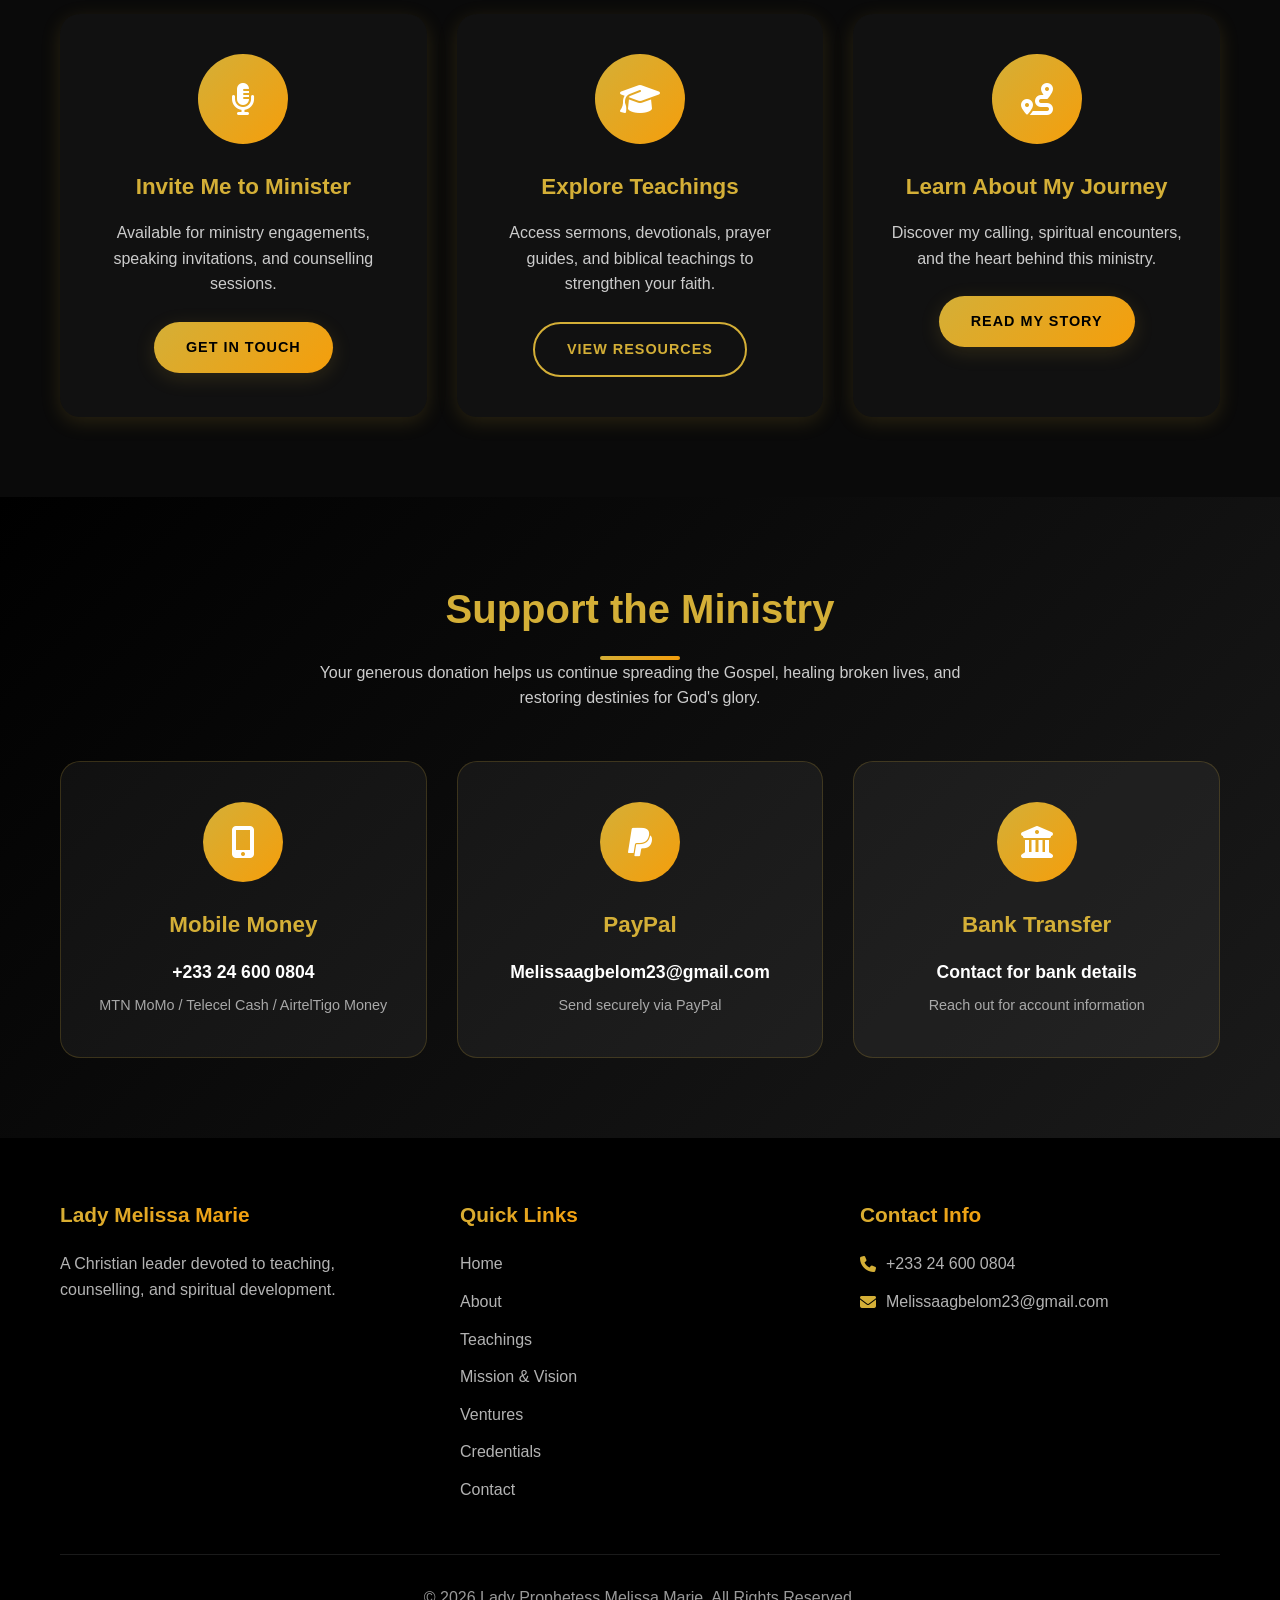
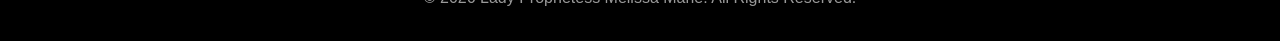
==== commit 48861947: "Add donation section to home page with MoMo, PayPal, and bank transfer options" ====
--- a/index.html
+++ b/index.html
@@ -298,6 +298,42 @@
         </div>
     </section>
 
+    <section class="section donation-section">
+        <div class="container">
+            <div class="section-header animate-on-scroll">
+                <h2>Support the Ministry</h2>
+                <div class="divider"></div>
+                <p>Your generous donation helps us continue spreading the Gospel, healing broken lives, and restoring destinies for God's glory.</p>
+            </div>
+            <div class="donation-grid">
+                <div class="donation-card animate-on-scroll">
+                    <div class="donation-icon">
+                        <i class="fas fa-mobile-screen-button"></i>
+                    </div>
+                    <h3>Mobile Money</h3>
+                    <p class="donation-detail">+233 24 600 0804</p>
+                    <p class="donation-note">MTN MoMo / Telecel Cash / AirtelTigo Money</p>
+                </div>
+                <div class="donation-card animate-on-scroll">
+                    <div class="donation-icon">
+                        <i class="fab fa-paypal"></i>
+                    </div>
+                    <h3>PayPal</h3>
+                    <p class="donation-detail">Melissaagbelom23@gmail.com</p>
+                    <p class="donation-note">Send securely via PayPal</p>
+                </div>
+                <div class="donation-card animate-on-scroll">
+                    <div class="donation-icon">
+                        <i class="fas fa-building-columns"></i>
+                    </div>
+                    <h3>Bank Transfer</h3>
+                    <p class="donation-detail">Contact for bank details</p>
+                    <p class="donation-note">Reach out for account information</p>
+                </div>
+            </div>
+        </div>
+    </section>
+
     </main>
 
     <footer class="footer">
--- a/styles.css
+++ b/styles.css
@@ -2353,6 +2353,88 @@
     color: var(--text-light);
     margin-bottom: 25px;
     line-height: 1.6;
+}
+
+/* Donation Section */
+.donation-section {
+    background: var(--gradient-dark);
+    color: white;
+}
+
+.donation-section .section-header p {
+    color: var(--text-light);
+    max-width: 700px;
+    margin: 0 auto;
+}
+
+.donation-grid {
+    display: grid;
+    grid-template-columns: repeat(3, 1fr);
+    gap: 30px;
+    margin-top: 20px;
+}
+
+.donation-card {
+    background: rgba(255, 255, 255, 0.05);
+    border: 1px solid rgba(212, 175, 55, 0.2);
+    border-radius: 20px;
+    padding: 40px 30px;
+    text-align: center;
+    transition: all 0.4s ease;
+    opacity: 0;
+    animation: fadeInUp 0.6s ease forwards;
+}
+
+.donation-card:nth-child(1) { animation-delay: 0.1s; }
+.donation-card:nth-child(2) { animation-delay: 0.2s; }
+.donation-card:nth-child(3) { animation-delay: 0.3s; }
+
+.donation-card:hover {
+    transform: translateY(-10px);
+    background: rgba(255, 255, 255, 0.08);
+    border-color: var(--secondary-color);
+    box-shadow: 0 15px 40px rgba(212, 175, 55, 0.15);
+}
+
+.donation-icon {
+    width: 80px;
+    height: 80px;
+    background: var(--gradient-secondary);
+    border-radius: 50%;
+    display: flex;
+    align-items: center;
+    justify-content: center;
+    margin: 0 auto 25px;
+    transition: all 0.5s ease;
+}
+
+.donation-card:hover .donation-icon {
+    transform: scale(1.1) rotate(10deg);
+    box-shadow: 0 10px 30px rgba(212, 175, 55, 0.4);
+}
+
+.donation-icon i {
+    font-size: 2rem;
+    color: white;
+}
+
+.donation-card h3 {
+    font-size: 1.4rem;
+    color: var(--secondary-color);
+    margin-bottom: 15px;
+}
+
+.donation-detail {
+    font-size: 1.1rem;
+    color: white;
+    font-weight: 600;
+    margin-bottom: 8px;
+}
+
+.donation-note {
+    font-size: 0.9rem;
+    color: var(--text-light);
+    opacity: 0.8;
 }
 
 /* Teachings Page */
@@ -3548,7 +3630,8 @@
     }
 
     .snapshot-grid,
-    .cta-cards-grid {
+    .cta-cards-grid,
+    .donation-grid {
         grid-template-columns: 1fr;
     }
 
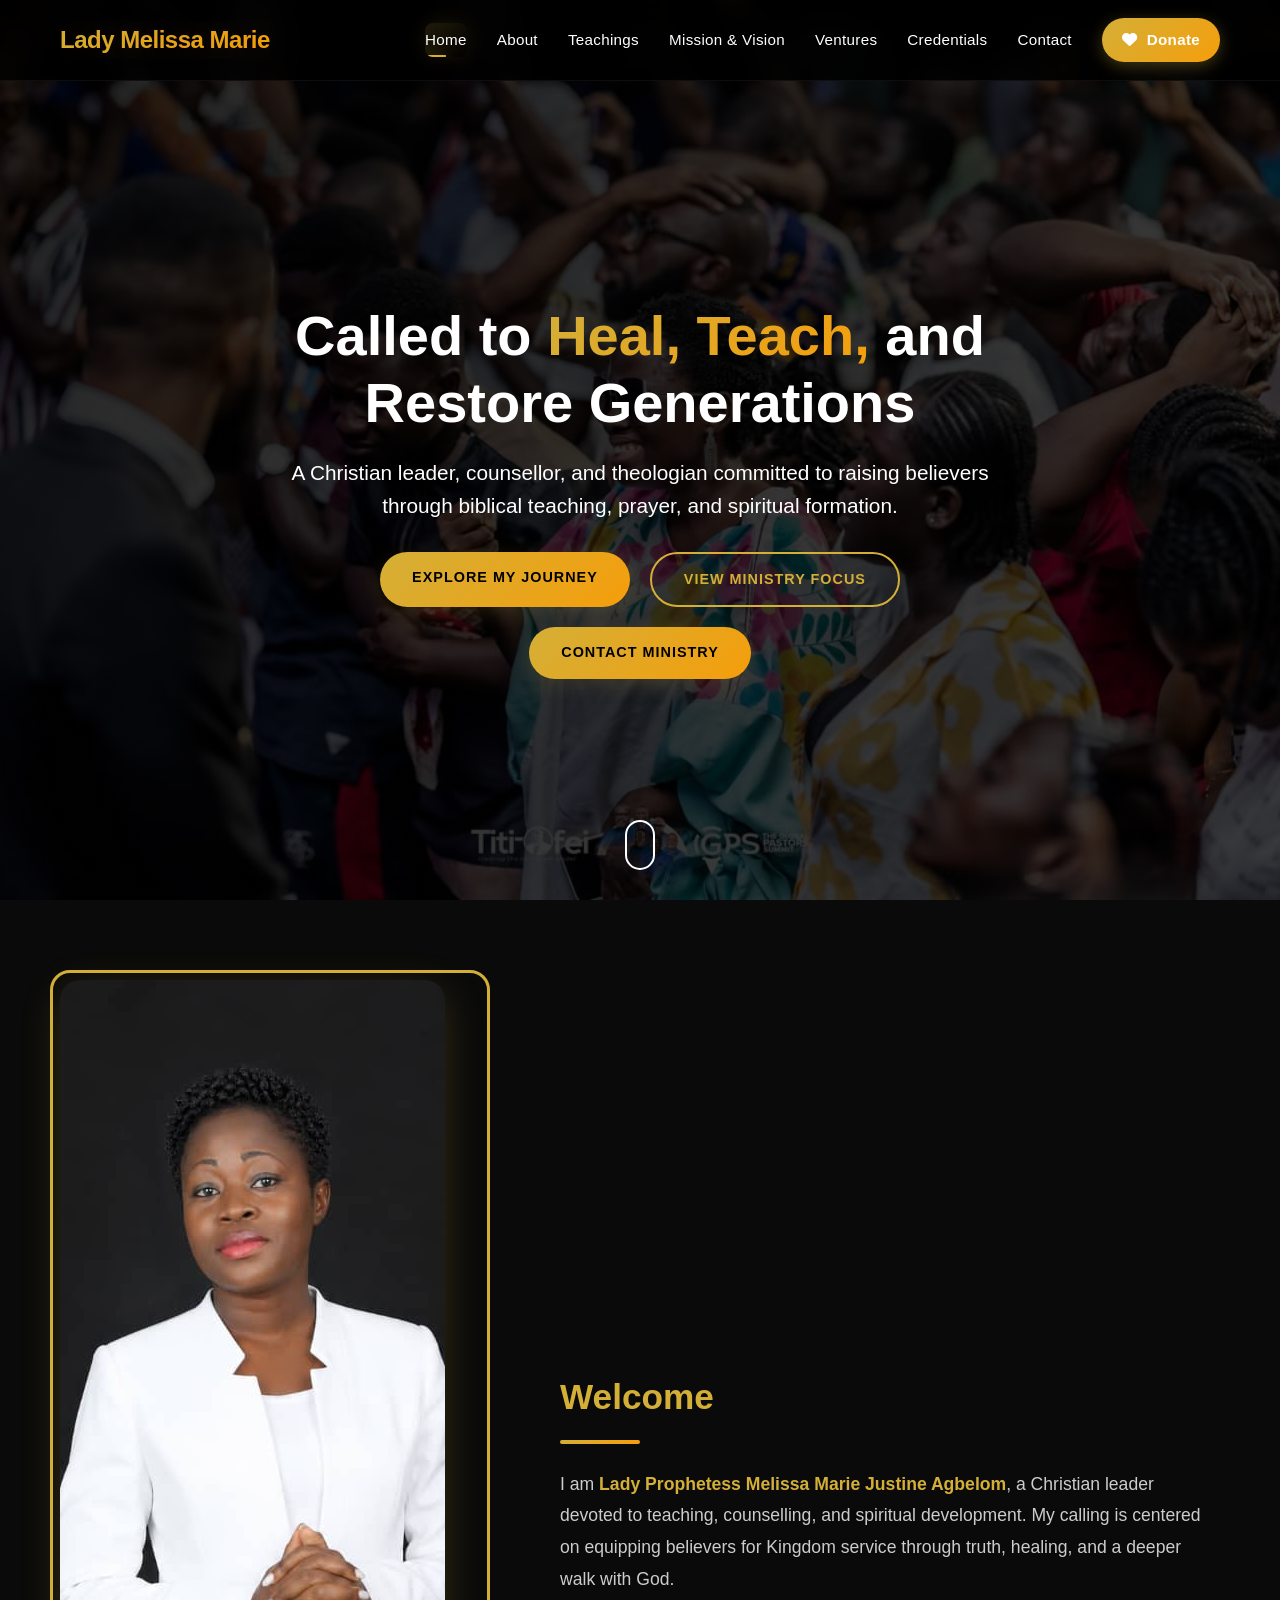
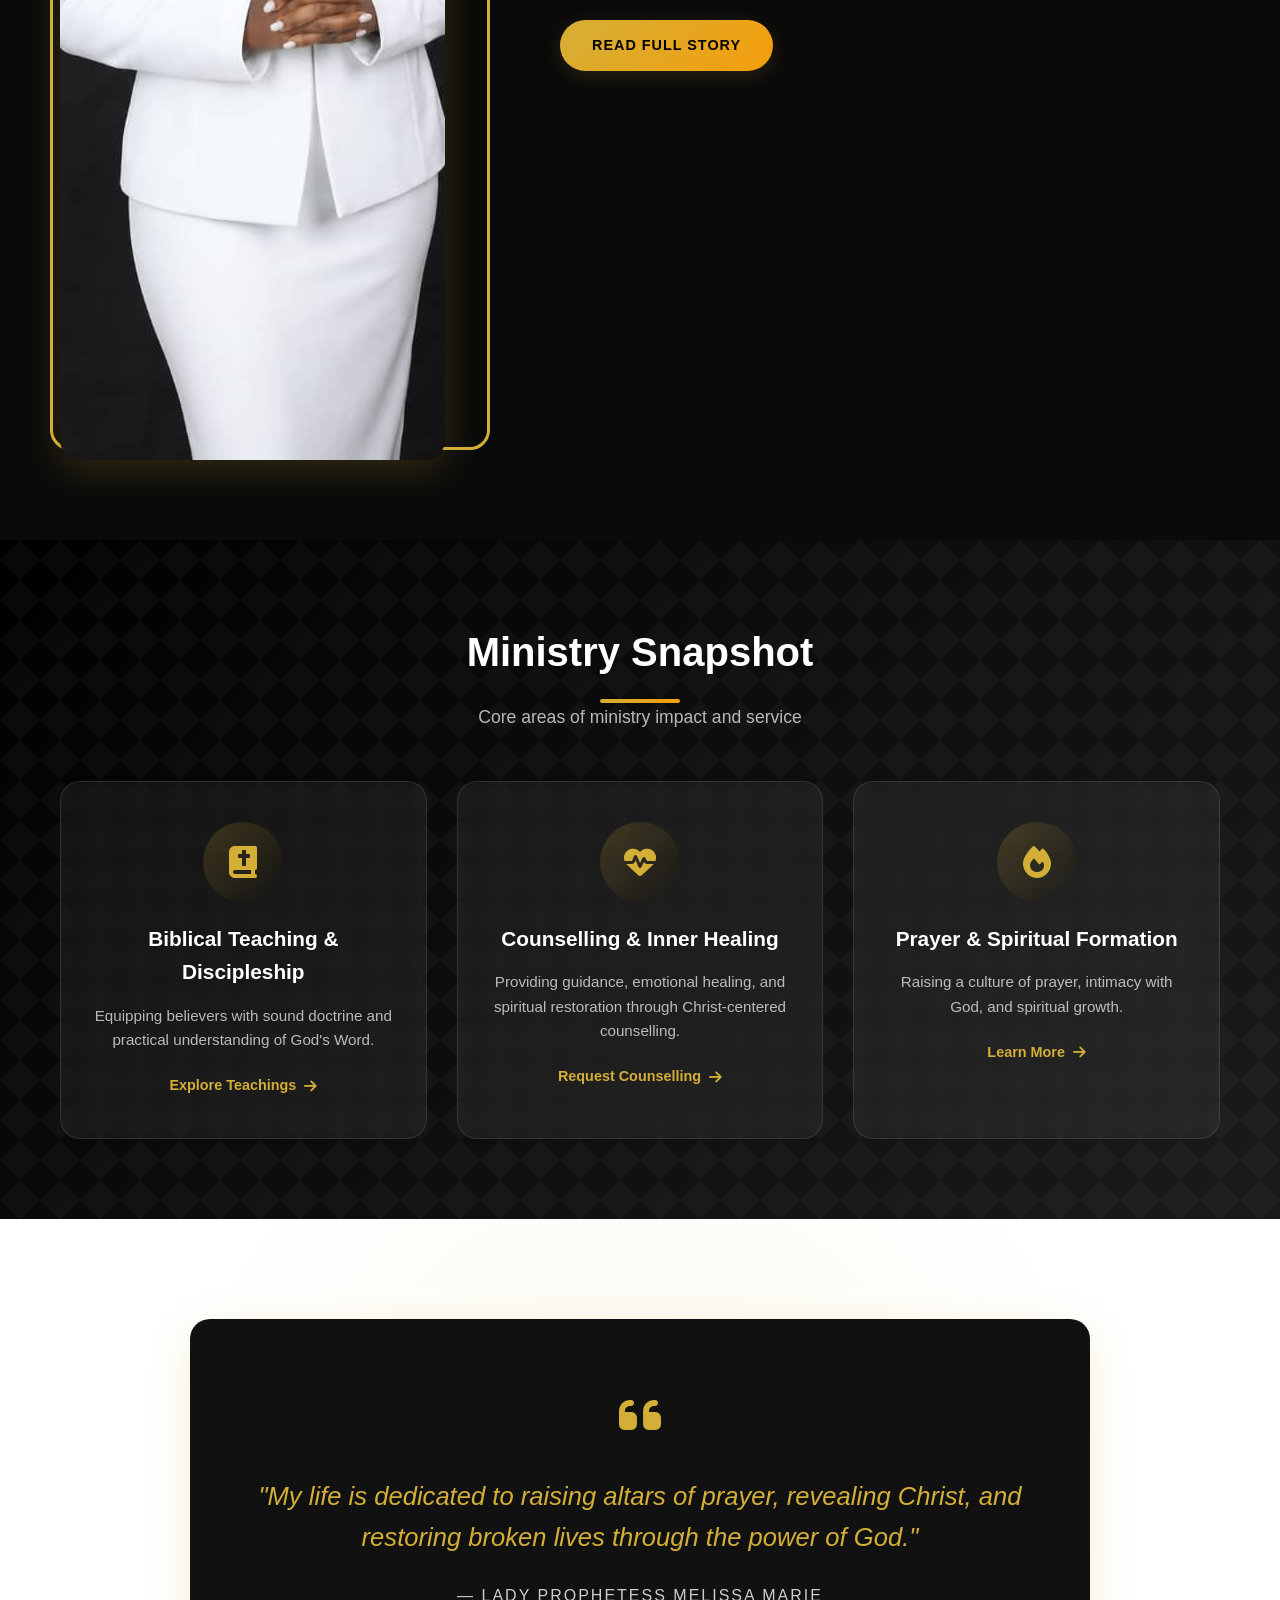
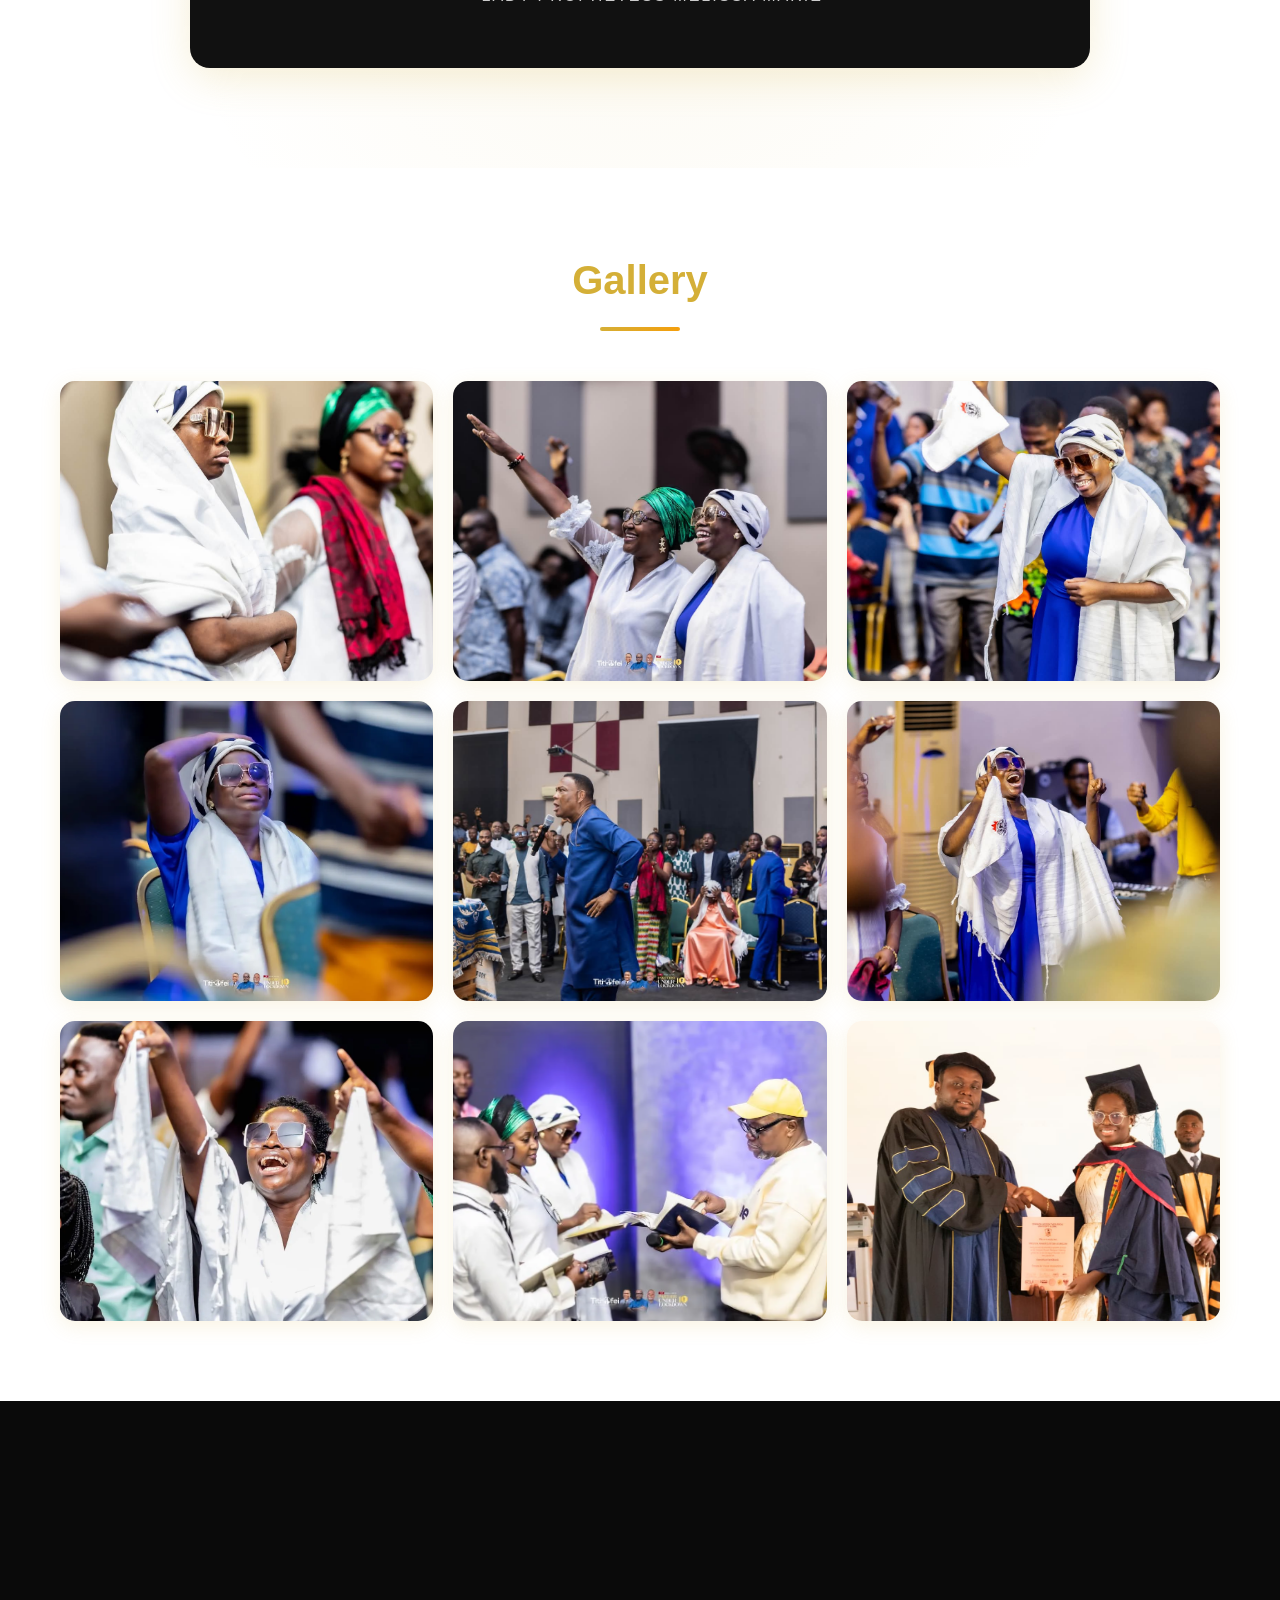
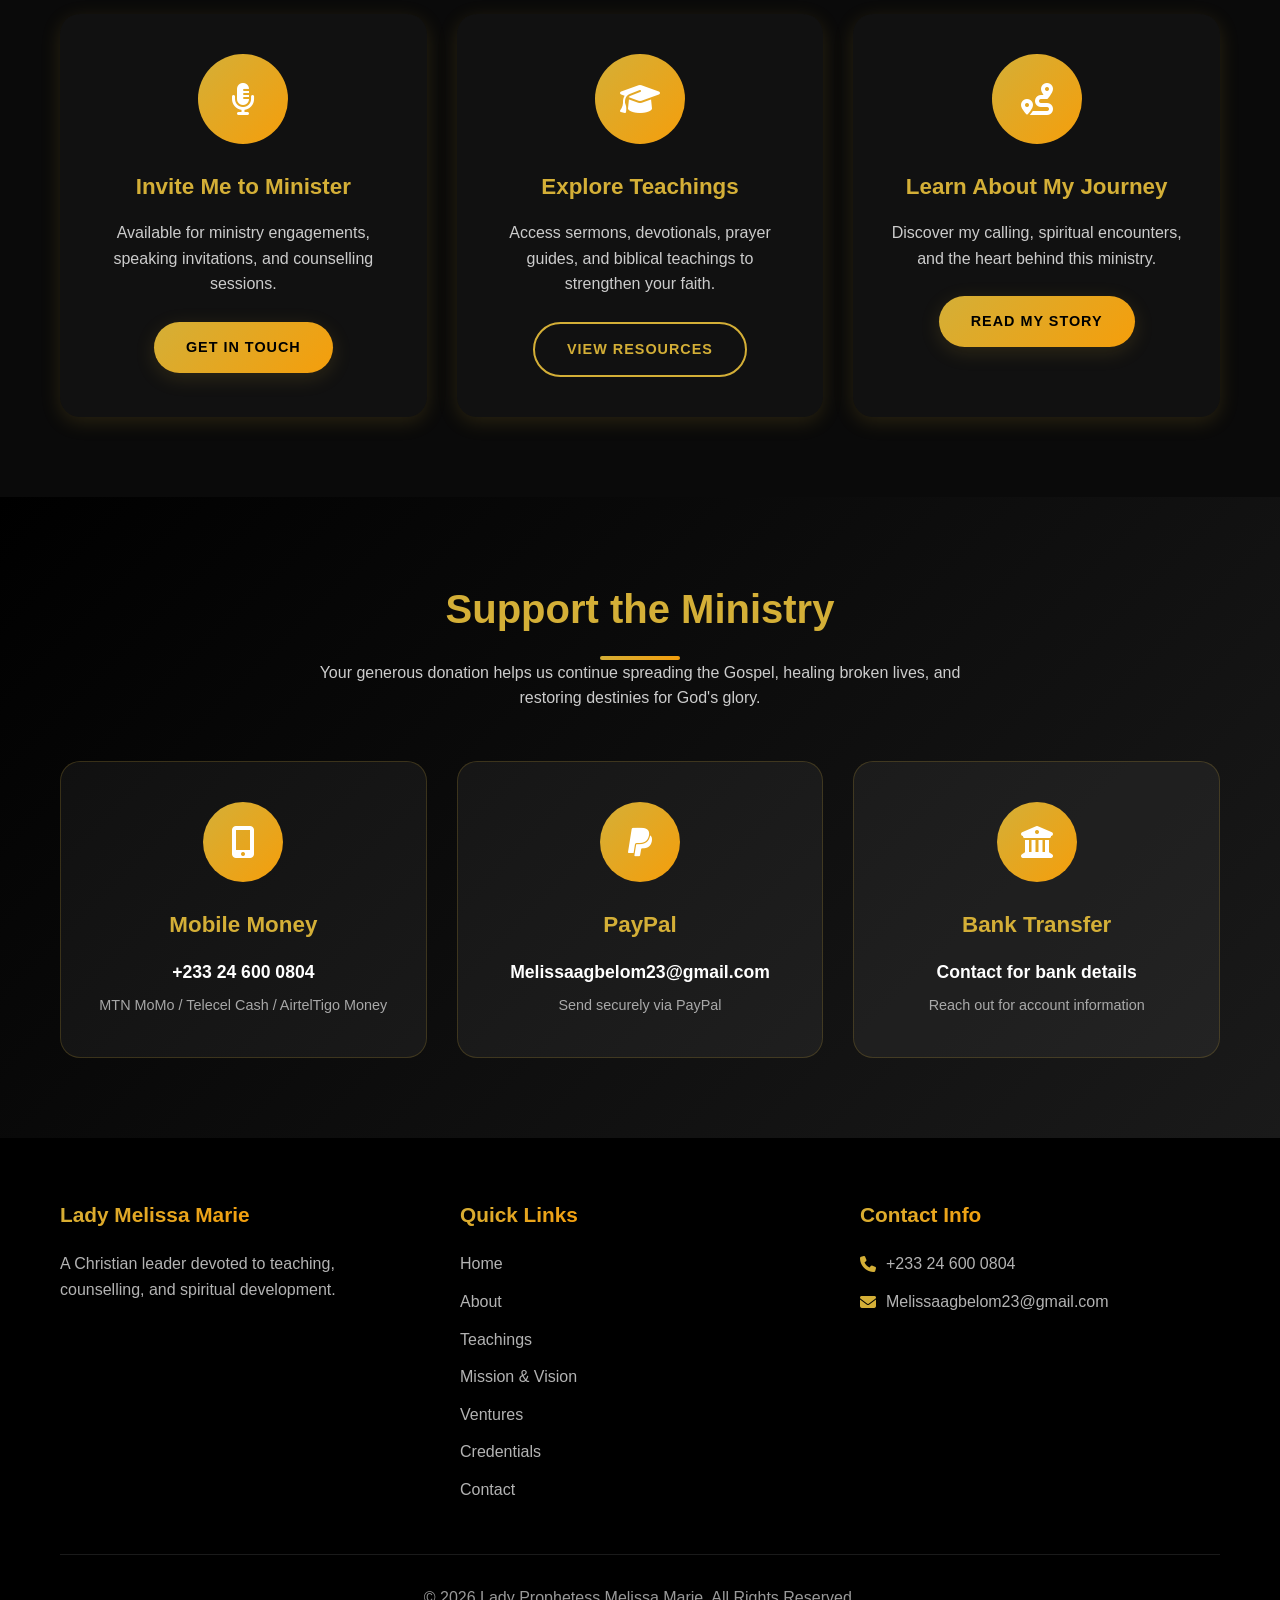
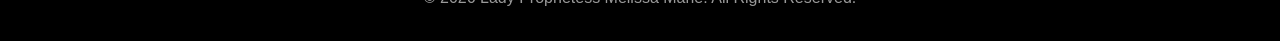
==== commit 8ba995dd: "Add donate button to navbar on all pages" ====
--- a/index.html
+++ b/index.html
@@ -138,6 +138,7 @@
                 <li><a href="ventures.html">Ventures</a></li>
                 <li><a href="credentials.html">Credentials</a></li>
                 <li><a href="contact.html">Contact</a></li>
+                <li><a href="#donate" class="nav-donate-btn"><i class="fas fa-heart"></i> Donate</a></li>
             </ul>
         </div>
     </nav>
@@ -298,7 +299,7 @@
         </div>
     </section>
 
-    <section class="section donation-section">
+    <section class="section donation-section" id="donate">
         <div class="container">
             <div class="section-header animate-on-scroll">
                 <h2>Support the Ministry</h2>
--- a/styles.css
+++ b/styles.css
@@ -314,6 +314,30 @@
 .nav-links a.active:hover {
     background: linear-gradient(135deg, rgba(212, 175, 55, 0.25), rgba(0, 0, 0, 0.25));
     box-shadow: 0 0 30px rgba(212, 175, 55, 0.15);
+}
+
+.nav-donate-btn {
+    background: var(--gradient-secondary) !important;
+    color: white !important;
+    padding: 10px 20px !important;
+    border-radius: 25px !important;
+    font-weight: 600 !important;
+    transition: all 0.3s ease !important;
+    box-shadow: 0 4px 15px rgba(212, 175, 55, 0.3) !important;
+}
+
+.nav-donate-btn::before,
+.nav-donate-btn::after {
+    display: none !important;
+}
+
+.nav-donate-btn:hover {
+    transform: translateY(-2px) scale(1.05) !important;
+    box-shadow: 0 6px 25px rgba(212, 175, 55, 0.5) !important;
+}
+
+.nav-donate-btn i {
+    margin-right: 5px;
 }
 
 .mobile-menu-btn {
@@ -3506,6 +3530,7 @@
     .nav-links li:nth-child(5) { animation-delay: 0.25s; }
     .nav-links li:nth-child(6) { animation-delay: 0.3s; }
     .nav-links li:nth-child(7) { animation-delay: 0.35s; }
+    .nav-links li:nth-child(8) { animation-delay: 0.4s; }
 
     @keyframes mobileNavItemSlide {
         from { opacity: 0; transform: translateX(30px); }
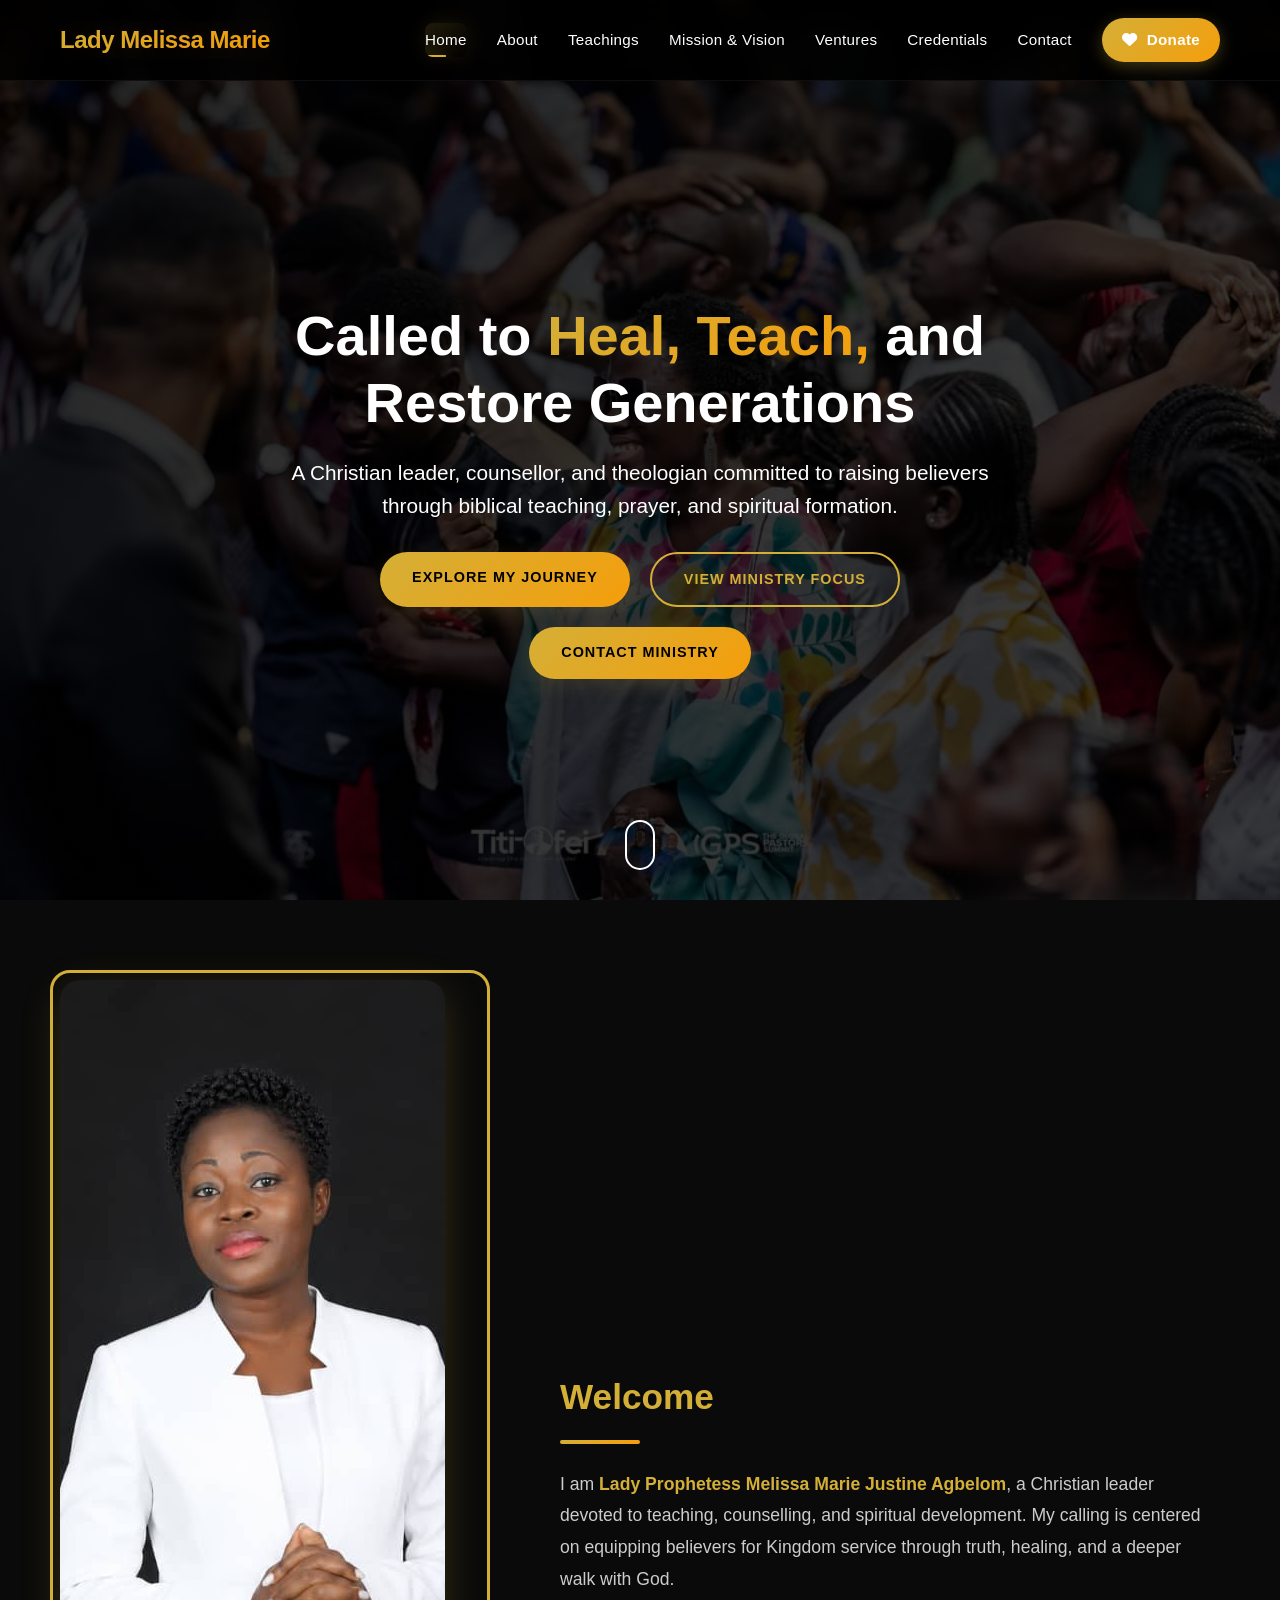
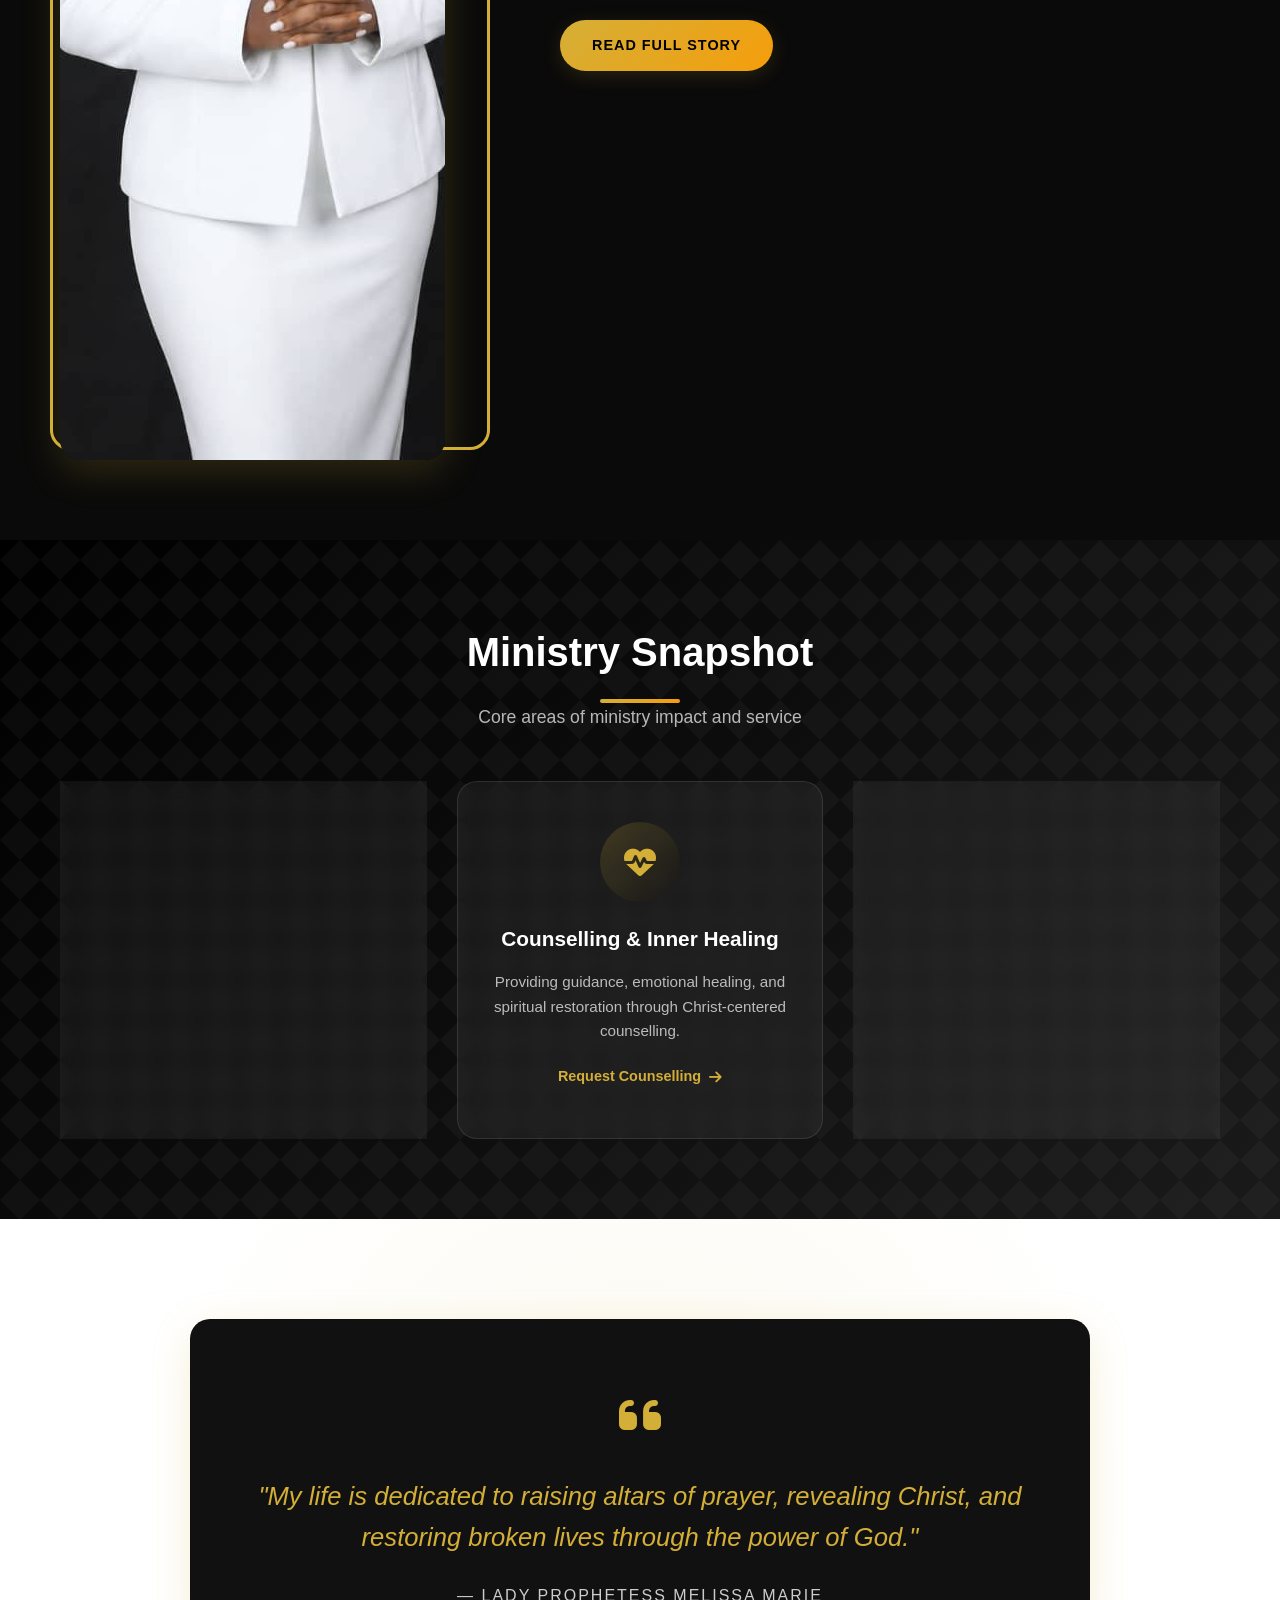
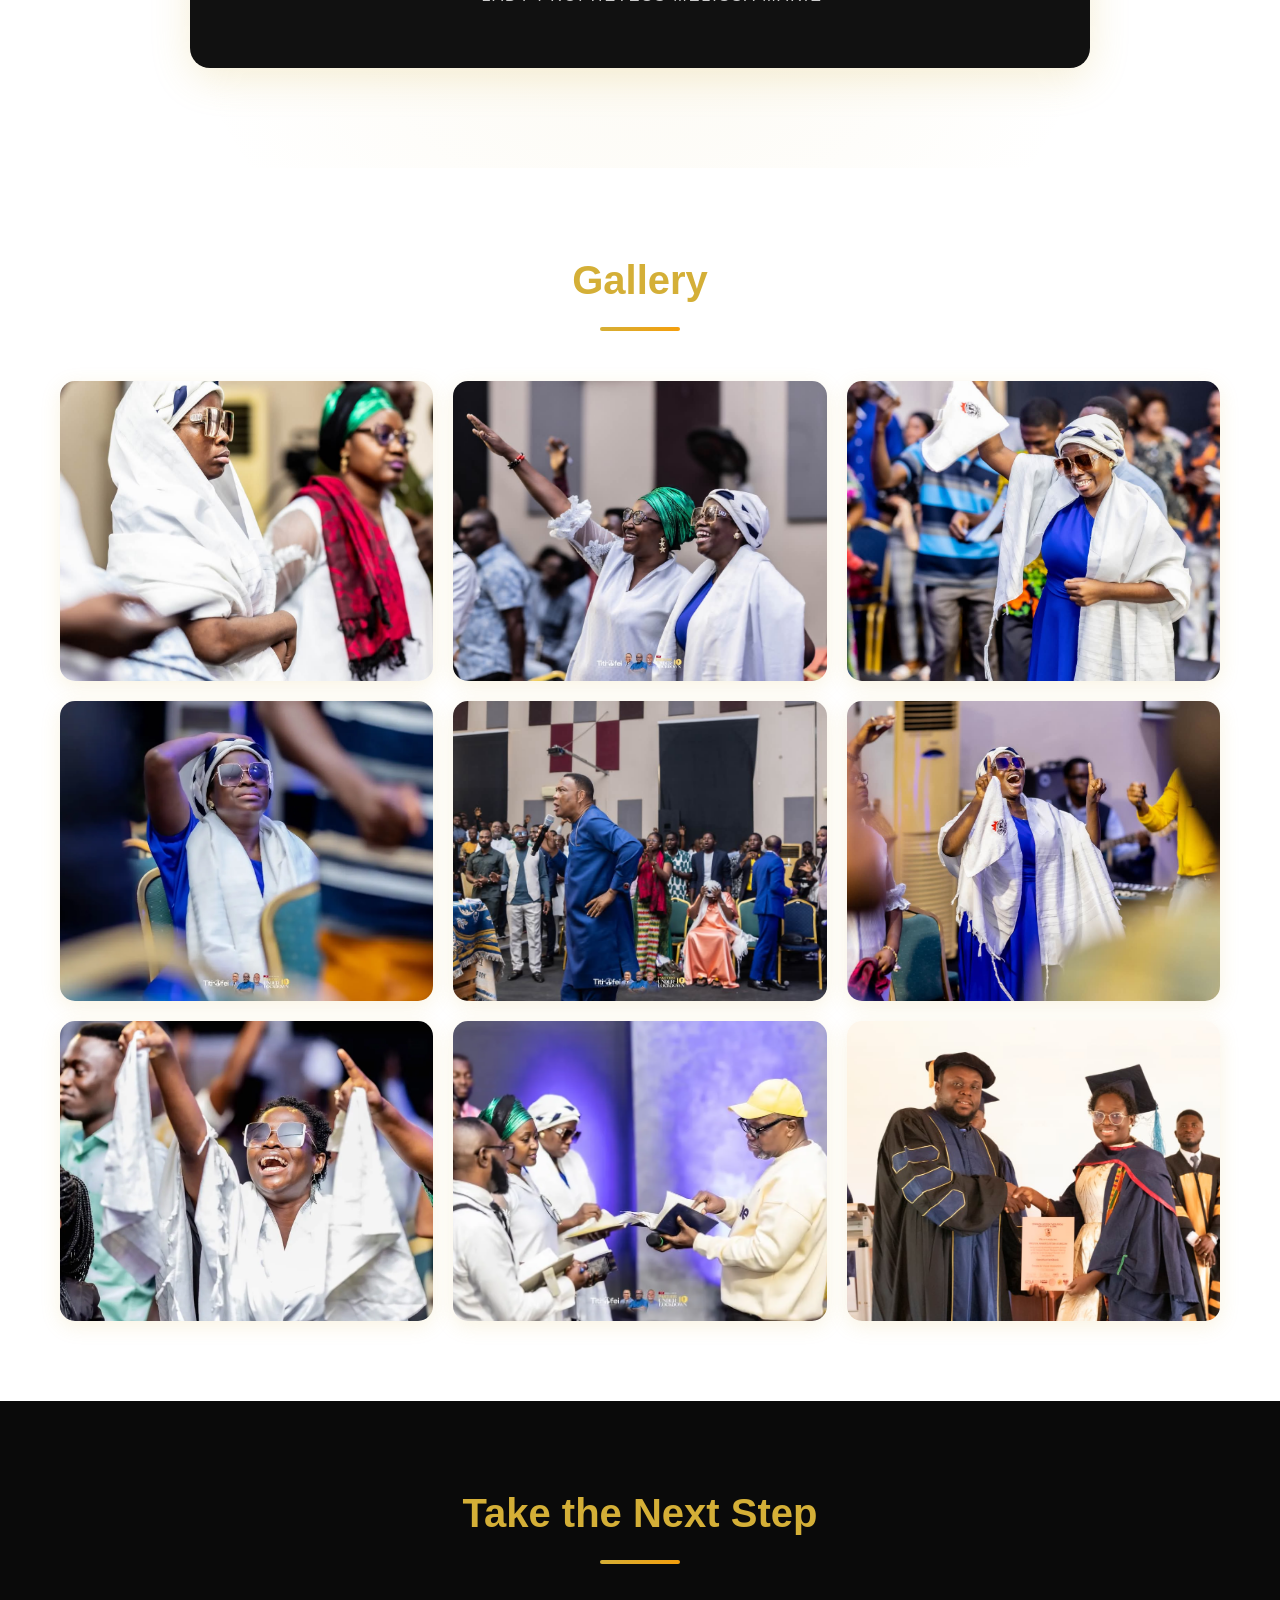
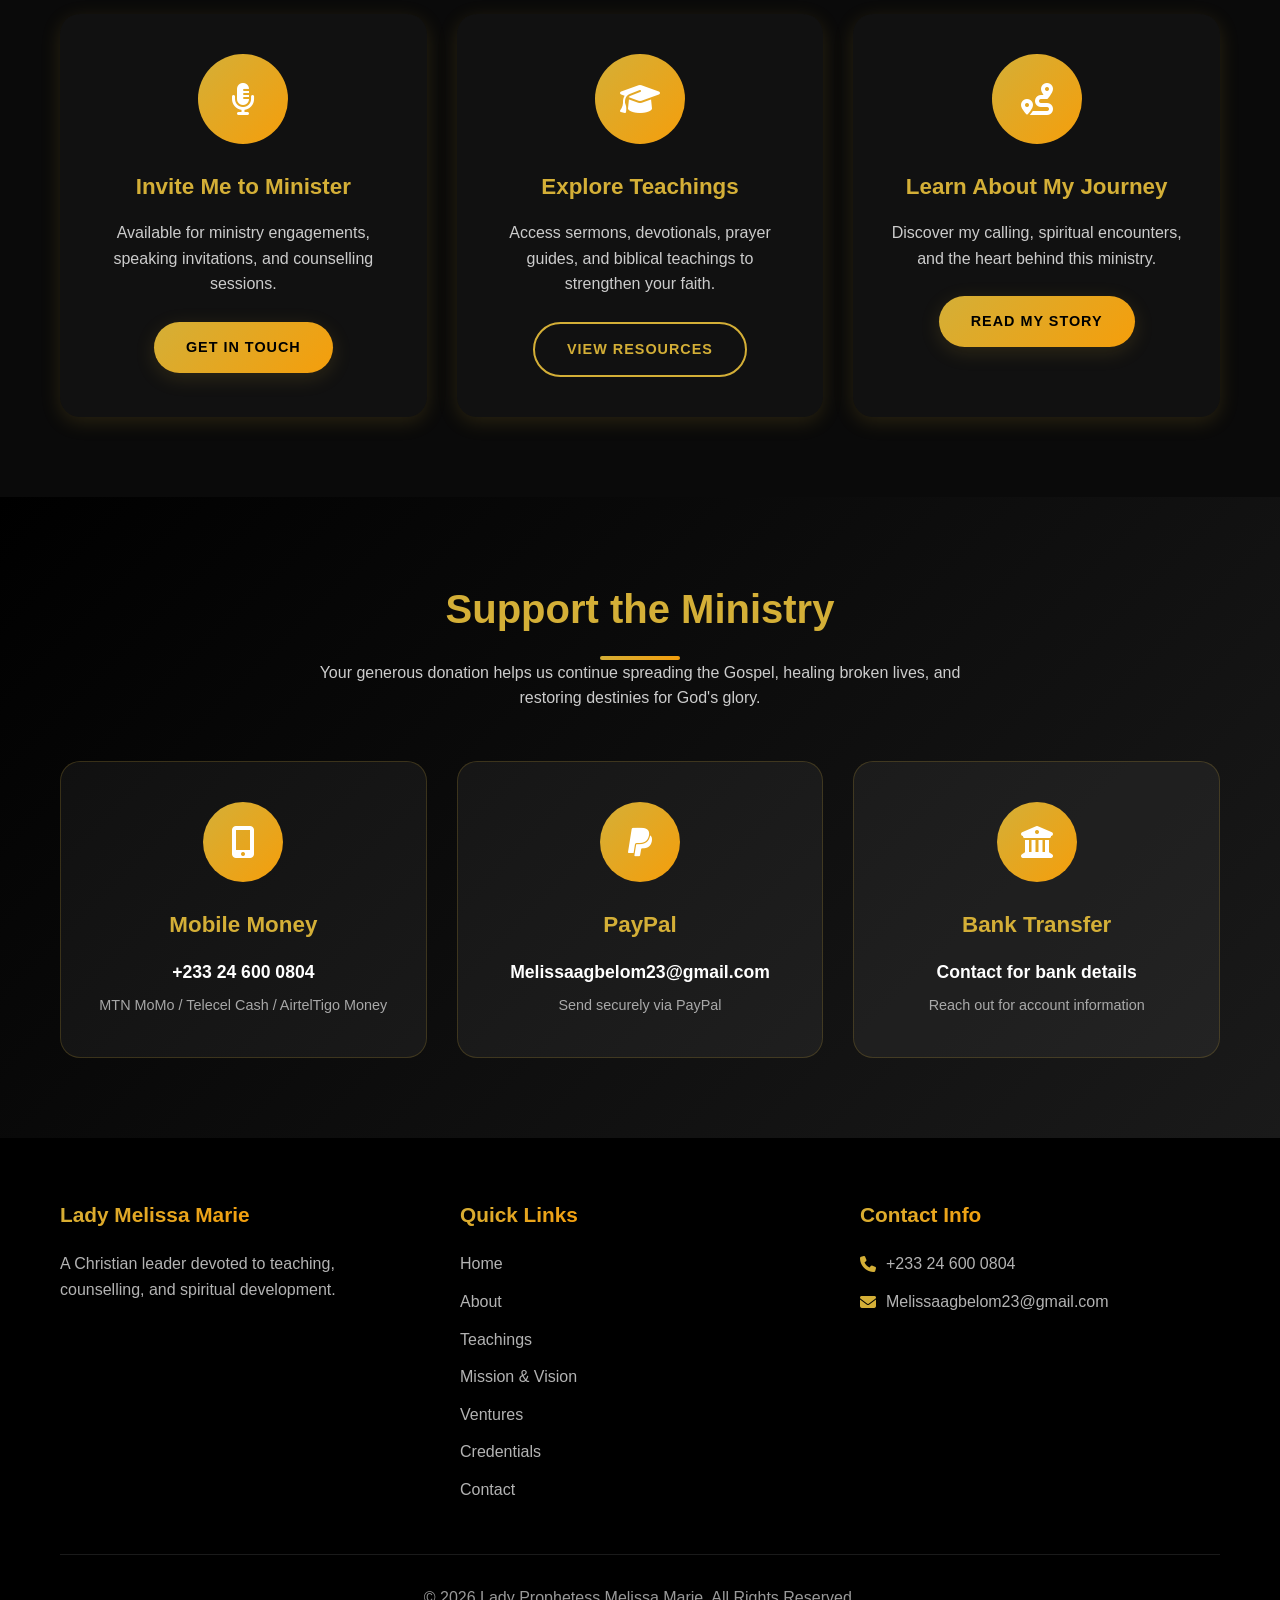
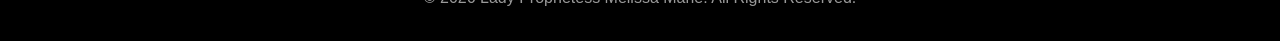
==== commit c70fd19b: "Add security headers to all pages and security.txt for vulnerability disclosure" ====
--- a/index.html
+++ b/index.html
@@ -14,6 +14,14 @@
     <meta name="msapplication-TileColor" content="#1E3A8A">
     <meta name="geo.region" content="GH">
     <meta name="geo.placename" content="Ghana">
+
+    <!-- Security Headers -->
+    <meta http-equiv="Content-Security-Policy" content="default-src 'self'; script-src 'self' https://cdnjs.cloudflare.com 'unsafe-inline'; style-src 'self' https://cdnjs.cloudflare.com 'unsafe-inline'; img-src 'self' data: blob:; font-src 'self' https://cdnjs.cloudflare.com; connect-src 'self'; frame-ancestors 'none'; base-uri 'self'; form-action 'self';">
+    <meta http-equiv="X-Content-Type-Options" content="nosniff">
+    <meta http-equiv="X-Frame-Options" content="DENY">
+    <meta http-equiv="Referrer-Policy" content="strict-origin-when-cross-origin">
+    <meta http-equiv="Permissions-Policy" content="camera=(), microphone=(), geolocation=(), payment=(self)">
+    <meta http-equiv="X-XSS-Protection" content="1; mode=block">
     <link rel="canonical" href="https://ladymelissamarie.com/">
     <link rel="alternate" hreflang="en" href="https://ladymelissamarie.com/">
     <link rel="sitemap" type="application/xml" href="/sitemap.xml">
